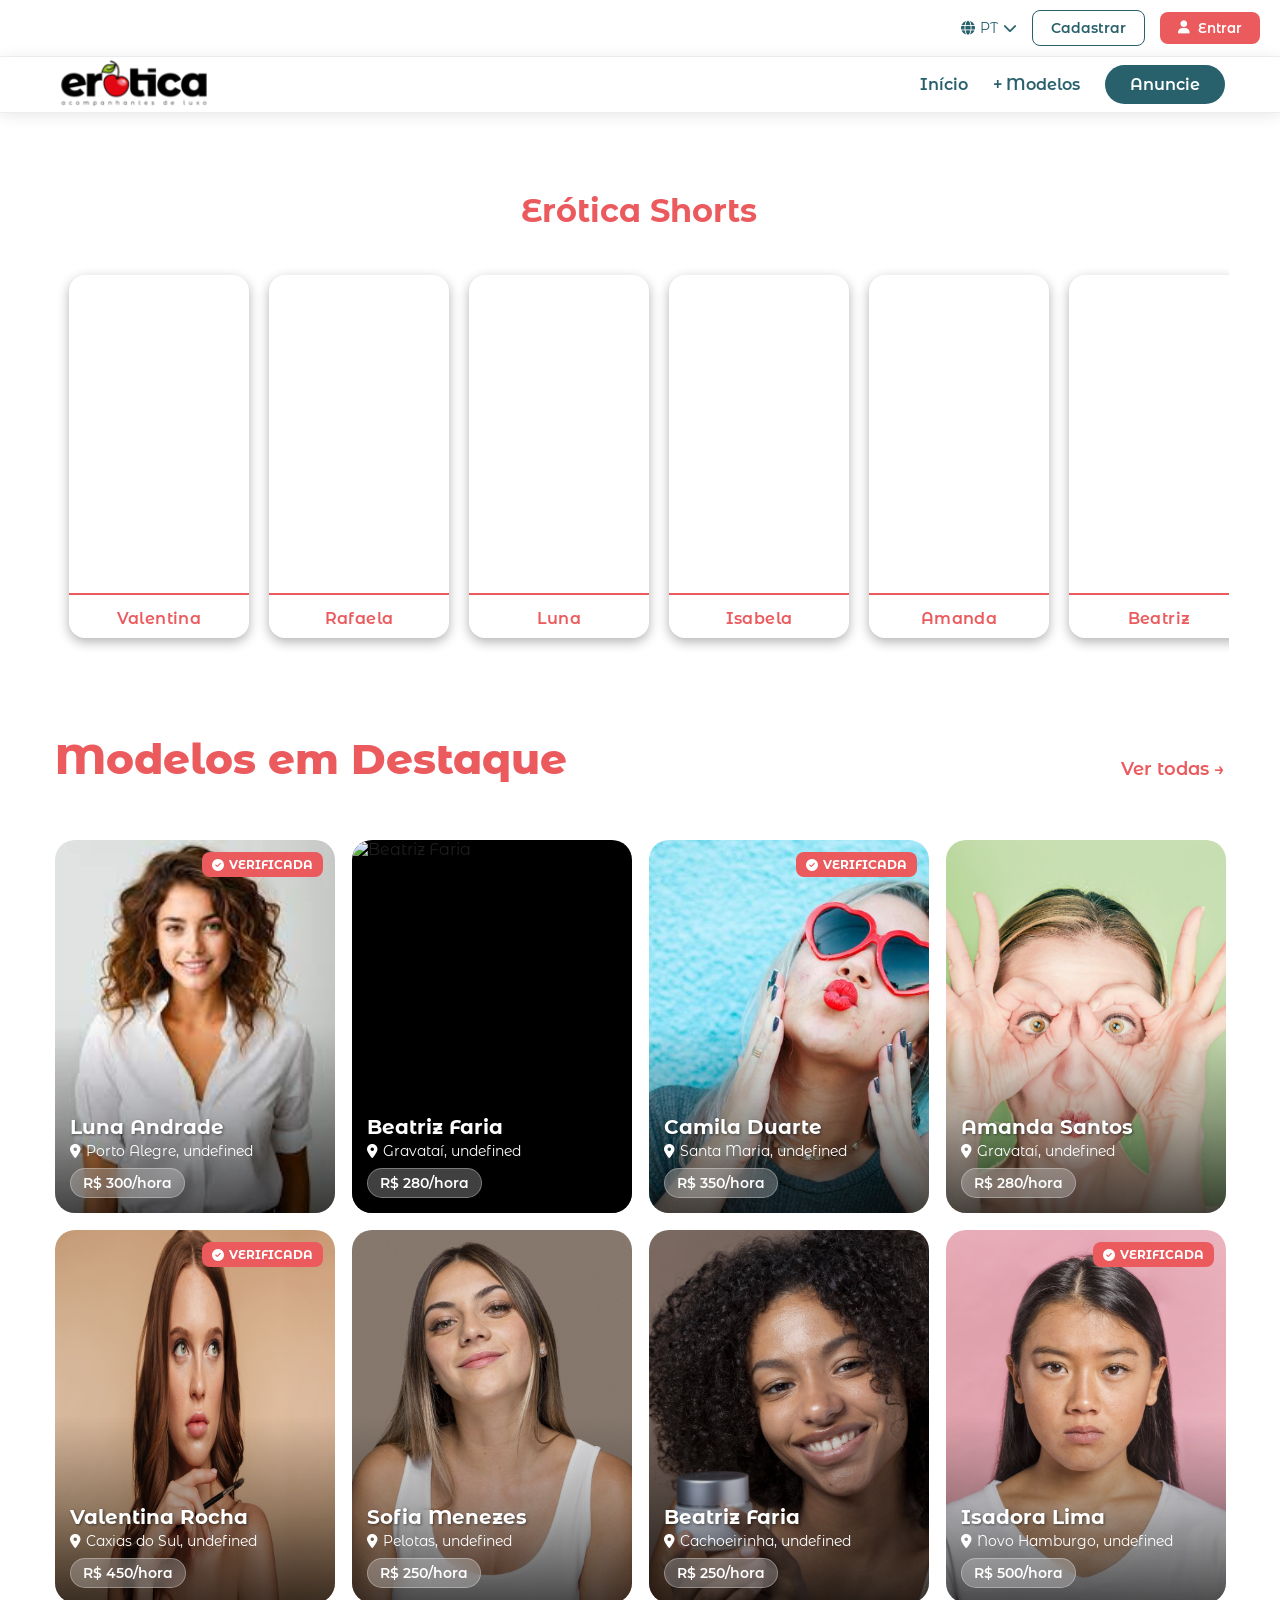
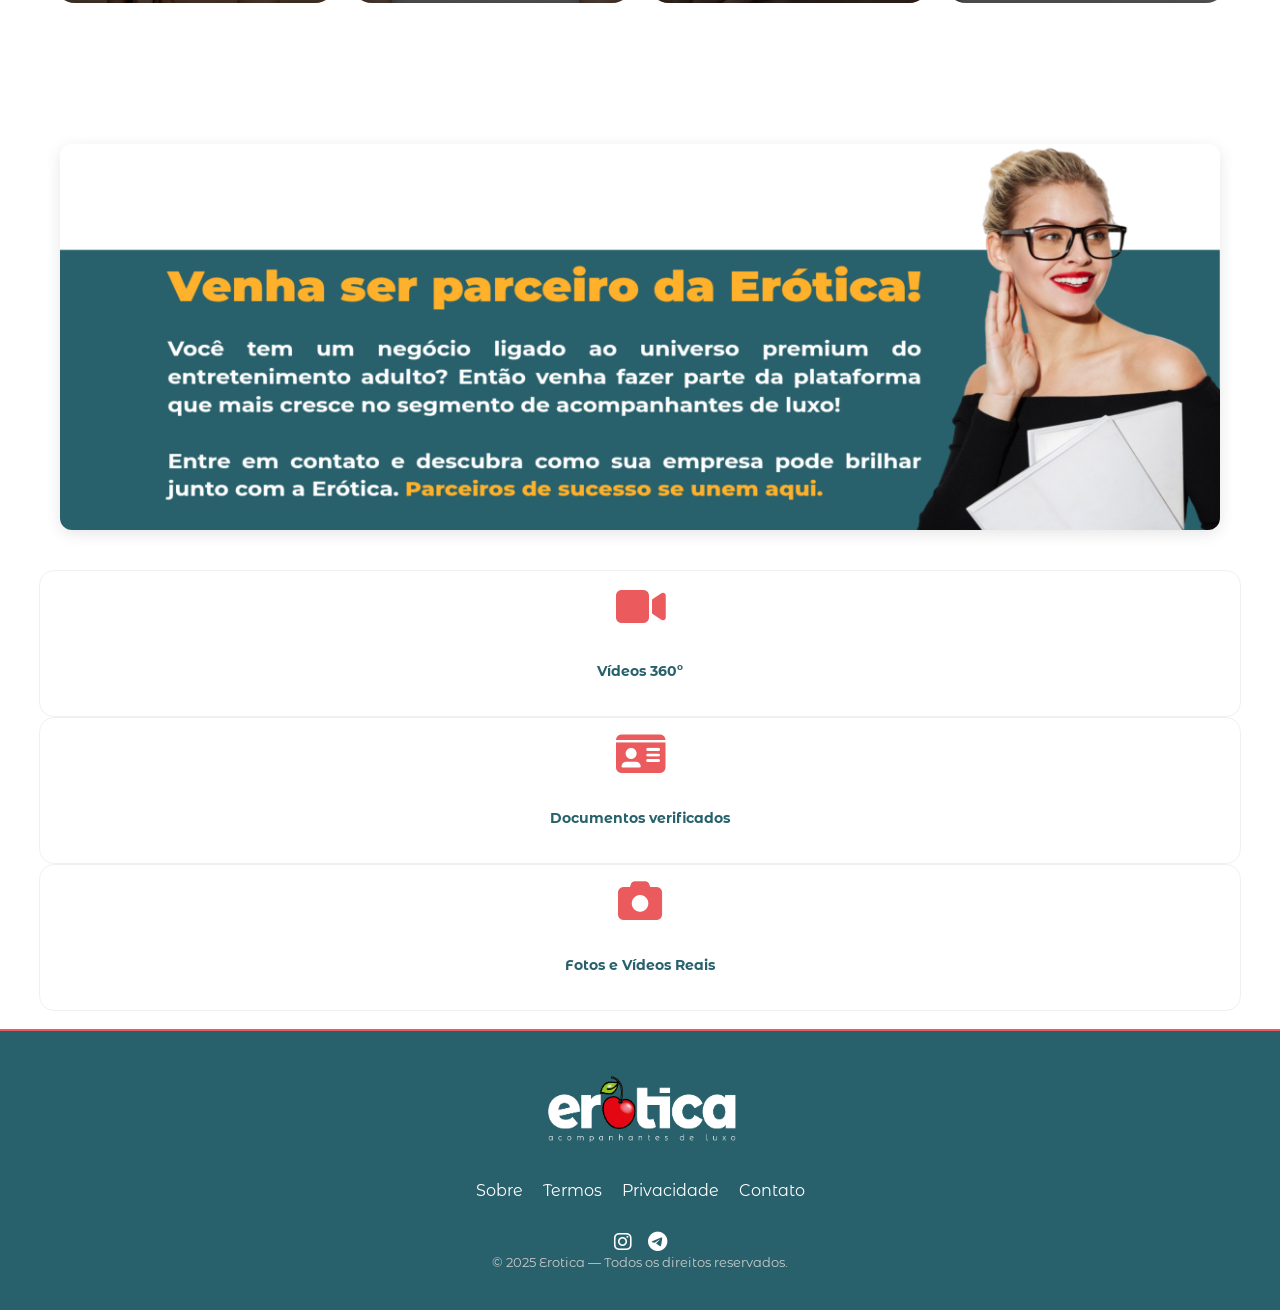
==== index.html @ aff74fbf "Minhas alterações iniciais" ====
<!DOCTYPE html>
<html lang="pt-BR">
<head>
  <meta charset="UTF-8">
  <meta name="viewport" content="width=device-width, initial-scale=1.0">
  <link rel="stylesheet" href="https://cdnjs.cloudflare.com/ajax/libs/font-awesome/6.5.0/css/all.min.css">
  <title>Erotica — Modelos do Rio Grande do Sul</title>
  <link rel="stylesheet" href="https://cdnjs.cloudflare.com/ajax/libs/font-awesome/6.5.0/css/all.min.css">
  <!-- CSS principal -->
  <link rel="stylesheet" href="styles.css">
<link rel="preconnect" href="https://fonts.googleapis.com">
<link rel="preconnect" href="https://fonts.gstatic.com" crossorigin>
<link href="https://fonts.googleapis.com/css2?family=Montserrat+Alternates:wght@400;700&display=swap" rel="stylesheet">
  <!-- Leaflet CSS para mapa interativo -->
  <link rel="stylesheet" href="https://unpkg.com/leaflet/dist/leaflet.css" />
</head>

<body>

    <div class="top-bar">
        <div class="container top-bar-content">
           <div class="user-actions">
                <button class="lang-btn">
                    <i class="fa-solid fa-globe"></i> <span>PT</span> <i class="fa-solid fa-chevron-down"></i>
                </button>
                <a href="#" class="btn-register-new">Cadastrar</a>
                <button class="btn-login-new">
                    <i class="fa-solid fa-user"></i> Entrar
                </button>
            </div>
        </div>
    </div>

    <header class="main-header">
        <div class="container nav-content">
            <img src="img/Logo-Erótica2.png" alt="Logo" class="site-logo">
            <nav class="nav-links">
                <a href="#" class="active">Início</a>
                <a href="#">+ Modelos</a>
                <a href="#" class="btn-anuncie">Anuncie</a>
            </nav>
        </div>
    </header>

    <main>
        <div class="filters" id="filtersRow"></div>
        <div class="grid" id="grid"></div>

        <section class="shorts-section">
            <h2>Erótica Shorts</h2>
            <div class="shorts-carousel-container">
                <div class="shorts-carousel">
                    <div class="short-card">
                        <video 
  src="videos/short01.mp4" 
  poster="img/thumb-video01.jpg" 
  preload="metadata" 
  muted 
  loop 
  playsinline>
</video>  <h3>Valentina</h3>
                    </div>
                    <div class="short-card">
                        <video src="videos/modelo2.mp4" controls muted loop></video>
                        <h3>Rafaela</h3>
                    </div>
                    </div>
                <button class="carousel-btn next"><i class="fa-solid fa-chevron-right"></i></button>
            </div>
        </section>

 <div class="section-header-modern">
    <h2 class="featured-title">Modelos em Destaque</h2>
    <a href="#" class="view-all-link">Ver todas →</a>
</div>

<div id="models-grid" class="models-grid">
    </div>

        <section class="models-section">
            <div id="models-grid" class="models-grid"></div>
        </section>
 <section class="banner-parceiros">
            <img src="img/anuncio03.png" class="banner-img">
        </section>
        
        <section class="icons-section">
            <div class="icon-card">
                <i class="fa-solid fa-video"></i>
                <h3>Vídeos 360º</h3>
                <p>Visualize os perfis com vídeos imersivos de 360º que destacam cada detalhe com transparência.</p>
            </div>
            <div class="icon-card">
                <i class="fa-solid fa-id-card"></i>
                <h3>Documentos verificados</h3>
                <p>Todas as modelos passam por verificação de identidade e documentação, garantindo autenticidade.</p>
            </div>
            <div class="icon-card">
                <i class="fa-solid fa-camera"></i>
                <h3>Fotos e Vídeos Reais</h3>
                <p>Conteúdos revisados e aprovados para oferecer segurança e confiança aos clientes de alto nível.</p>
            </div>
        </section>

     
    </main>
       
        <section class="about">  
            <h2 class="section-title">Sobre o Erótica</h2>
            <h3 class="section-subtitle">Compromisso com qualidade</h3>
            <p class="about-text">  O <strong>Erótica</strong> é uma plataforma exclusiva criada para oferecer um ambiente seguro, moderno e discreto, onde modelos independentes podem divulgar seus perfis e serviços de forma profissional. Nosso objetivo é conectar clientes exigentes a modelos de alto nível, prezando sempre pela elegância, privacidade e respeito mútuo.
               Reforçamos que o <strong>Erótica</strong> atua apenas como um espaço de divulgação e não mantém qualquer vínculo empregatício, comercial ou contratual com as modelos anunciantes. Cada perfil é de responsabilidade exclusiva de sua titular, cabendo ao cliente e à modelo estabelecerem diretamente qualquer contato ou acordo.
               Nosso público é formado por pessoas de bom gosto, que valorizam discrição, qualidade e excelência no atendimento. O <strong>Erótica</strong> reafirma seu compromisso com a transparência, a legalidade e o alto padrão que definem nossa marca.

</p>
            <div class="quality-seal">
                <span>⭐ Site de alto padrão</span>
            </div>
        </section>

    <footer class="site-footer">
        <div class="footer-container">
            <div class="footer-logo">
                <img src="img/logobranco.png" alt="Erotica Logo">
            </div>
            <ul class="footer-links">
                <li><a href="javascript:void(0)" id="btn-sobre">Sobre</a></li>
                <li><a href="#">Termos</a></li>
                <li><a href="#">Privacidade</a></li>
                <li><a href="#">Contato</a></li>
            </ul>
            <div class="footer-socials">
                <a href="#"><i class="fab fa-instagram"></i></a>
                <a href="#"><i class="fab fa-telegram"></i></a>
            </div>
        </div>
        <p class="footer-copy">© 2025 Erotica — Todos os direitos reservados.</p>
    </footer>

    <div class="modal-backdrop" id="modal">
        <div class="modal">
            <button class="close" id="closeModal">✕</button>
            <div class="modal-left">
                <div id="modalImg" class="large-img"></div>
            </div>
            <div class="modal-right">
                <h2 id="modalName"></h2>
                <div class="info" id="modalDetails"></div>
                <p id="modalBio"></p>
                <div class="modal-buttons">
                    <button class="btn">Portfólio</button>
                    <button class="pill">Contato</button>
                </div>
            </div>
        </div>
    </div>

    <script src="https://unpkg.com/leaflet/dist/leaflet.js"></script>
    <script src="script.js"></script>
</body>
</html>
---- styles.css ----
@import url('https://fonts.googleapis.com/css2?family=Alan+Sans:wght@300..900&family=Montserrat:ital,wght@0,100..900;1,100..900&display=swap');

/* ================= Variáveis Globais ================= */
:root {
  --bg: #ffffff;
  --primary: #eb5a5d;
  --text-dark: #1e1e1e;
  --muted: #666;
  --card-bg: #fff0f0;
  --border: #f3d2d2;
}
/* ================= Reset & Tipografia ================= */
* { box-sizing: border-box;  margin: 0;  padding: 0; }

  body { 
    font-family: 'Montserrat Alternates', sans-serif; 
    background: var(--bg); 
    color: var(--text-dark); 
    margin: 0;
    padding: 0;
    
   
}
html, body {
  width: 100%;
    max-width: 100vw;
    /* Remova overflow-x: hidden daqui se o sticky não funcionar */
    /* Use 'visible' para garantir que o ancestral não trave o sticky */
    overflow-x: clip; 
    overflow-y: visible; 
    height: auto;
    /* position: relative;  <-- REMOVA ESTA LINHA */
}

/* -----------------Layout Principal--------------------- */
main {
  /* Removemos o fundo, bordas e sombras */
    background: transparent;
    margin: 0 auto; /* Removi os 20px laterais fixos */
    width: 100%;
    max-width: 1250px;
    padding: 0 15px; /* Reduzi o padding para não "esmagar" no mobile */
    overflow: visible !important;
}
  
.section-title { 
    font-size: 40px;
    font-weight: 700;
    color: var(--primary);
    margin-bottom: 25px;
    letter-spacing: 1px;
}

/* ================= NOVO CABEÇALHO (LAYOUT EROTICA) ================= */

:root {
    --primary-red: #EB5A5D;    /* Vermelho do código React */
    --brand-blue: #28616C;     /* Azul petróleo do código React */
    --font-padrao: "Montserrat Alternates", sans-serif;
}

/* 1. Barra Superior (Apenas Login/Cadastro agora) */
.top-bar {
    width: 100%;
    background: #fff;
    border-bottom: 1px solid #f3f4f6;
    padding: 10px 0;
}

.top-bar .container {
    max-width: 1280px;
    margin: 0 auto;
    padding: 0 20px;
    display: flex;
    /* Mudamos para flex-end para os botões de login ficarem na direita */
    justify-content: flex-end; 
    align-items: center;
}

/* Lado Direito (Idioma e Auth) */
.user-actions { display: flex; align-items: center; gap: 15px; }

.lang-btn {
    background: none;
    border: none;
    color: var(--brand-blue);
    font-family: var(--font-padrao);
    display: flex;
    align-items: center;
    gap: 6px;
    cursor: pointer;
}

.btn-register-new {
    padding: 8px 18px;
    border: 1px solid var(--brand-blue);
    border-radius: 8px;
    color: var(--brand-blue);
    text-decoration: none;
    font-family: var(--font-padrao);
    font-weight: 600;
    font-size: 14px;
    transition: 0.3s;
}
.btn-register-new:hover {
    background-color: #28616C;
    color: #ffffff !important; /* Texto branco para leitura no fundo azul */
    border-color: #28616C;
}

.btn-login-new {
    background: var(--primary-red);
    color: #fff;
    border: none;
    padding: 8px 18px;
    border-radius: 8px;
    font-family: var(--font-padrao);
    font-weight: 600;
    display: flex;
    align-items: center;
    gap: 8px;
    cursor: pointer;
}

/* 2. Barra Principal (Logo e Links) */
.main-header {
    background: #ffffff !important;
    width: 100% !important;
    
    /* O segredo para fixar */
    position: sticky !important;
    position: -webkit-sticky !important; /* Suporte para Safari */
    top: 0 !important;
    
    /* Garante que fique acima de TUDO (inclusive dos cards que sobem) */
    z-index: 99999 !important; 
    
    /* Estética */
    box-shadow: 0 2px 15px rgba(0,0,0,0.1) !important;
    border-bottom: 1px solid #eee;
    
    /* Previne trepidação na rolagem */
    backface-visibility: hidden;
}
.nav-content {
    width: 100%;
    max-width: 1200px;
    margin: 0 auto !important;
    display: flex;
    justify-content: space-between;
    align-items: center;
    padding: 0 15px;
}

.site-logo { 
    height: 55px; /* Altura ideal para logo .jpg */
    width: auto;
}

/* 1. Base dos Links (Início e +Modelos) */
.nav-links { 
    display: flex; 
    gap: 25px; 
    align-items: center; 
}

/* 1. Todos os links (Início e +Modelos) começam IGUAIS */
.nav-links a { 
    text-decoration: none !important; 
    color: #28616C !important; /* Azul Petróleo para todos */
    font-weight: 600;
    transition: 0.3s;
}

/* 2. Remove qualquer cor vermelha que a classe .active esteja forçando */
.nav-links a.active {
    color: #28616C !important; /* Força o Início a ser azul também */
    text-decoration: none !important;
}

/* 3. Efeito HOVER (O momento em que o mouse passa) */
/* Aqui sim, todos mudam para Vermelho e ganham Sublinhado */
.nav-links a:hover,
.nav-links a.active:hover { 
    color: #EB5A5D !important; /* Muda para Vermelho */
    text-decoration: underline !important; /* Ganha o Sublinhado */
}

/* 4. Botão Anuncie (Mantendo as cores que você definiu) */
.nav-links a.btn-anuncie {
    background-color: #28616C !important;
    color: #ffffff !important;
    padding: 10px 25px;
    border-radius: 50px;
    text-decoration: none !important;
    display: inline-block;
}

.nav-links a.btn-anuncie:hover {
    background-color: #EB5A5D !important;
    color: #ffffff !important;
    text-decoration: none !important; /* Botão nunca sublinha */
}
.btn-anuncie {
 background-color: #28616C !important; /* Cor de fundo original */
    color: #fff !important;              /* Texto branco */
    padding: 10px 20px;
    border-radius: 50px;
    text-decoration: none !important;    /* Nunca sublinha */
    transition: 0.3s;
    display: inline-block;
}
.btn-anuncie:hover {
    background-color: #d4494c !important; /* Um vermelho levemente mais escuro */
    color: #fff !important;
    text-decoration: none !important;
}
/* 3. Hero Section (Busca Centralizada) */
.hero-section {
    padding: 100px 20px;
    background: linear-gradient(135deg, #fff 0%, #f9f9f9 100%);
    text-align: center;
    width: 100%;
    max-width: 1280px;
    margin-left: auto !important;
    margin-right: auto !important;
    display: block;

}

.hero-section h1 {
    font-family: var(--font-padrao);
    font-size: 48px;
    color: var(--brand-blue);
    margin-bottom: 15px;
}

.search-box {
    max-width: 650px;
    margin: 40px auto 0;
    background: #fff;
    padding: 10px;
    border-radius: 50px;
    display: flex;
    box-shadow: 0 15px 35px rgba(0,0,0,0.06);
}

.search-box input {
    flex: 1;
    border: none;
    padding: 0 20px;
    font-family: var(--font-padrao);
    font-size: 16px;
    outline: none;
}

.btn-search {
    background: var(--primary-red);
    color: #fff;
    border: none;
    padding: 15px 35px;
    border-radius: 40px;
    font-family: var(--font-padrao);
    font-weight: 700;
    cursor: pointer;
}
/* ================= FIM CABEÇALHO (LAYOUT EROTICA) ================= */

/* ================= Main e Grid ================= */
main { padding: 18px 24px; }

@keyframes fadeIn { from { opacity:0; transform: translateY(10px);} to {opacity:1; transform: translateY(0);} }

/* ================= NOVO LAYOUT PROFILE CARD ================= */
/* ================= CABEÇALHO DA SEÇÃO ================= */
.section-header-modern {
    display: flex;
    justify-content: space-between;
    align-items: flex-end; /* Alinha o "Ver todos" pela linha de baixo do texto */
    max-width: 1200px; /* Largura igual ao do grid para alinhar colunas */
    margin: 60px auto 20px;
    padding: 0 15px;
}

.featured-title {
    color: #eb5a5d!important;
    font-size: 42px !important; /* Aumentei para 42px para ficar realmente imponente */
    font-weight: 800 !important;
    font-family: 'Montserrat Alternates', sans-serif;
    margin: 0;
    line-height: 1;
}

.view-all-link {
    color: #EB5A5D;
    text-decoration: none;
    font-weight: 600;
    font-size: 18px;
    transition: 0.3s;
}

.view-all-link:hover {
    text-decoration: underline;
}

/* Container da Imagem (Proporção 3:4) */
.image-container {
width: 100%;
    height: 100%;
    object-fit: cover;
    transition: transform 0.8s cubic-bezier(0.25, 1, 0.5, 1) !important;
}
.image-container img {
    width: 100%;
    height: 100%;
    object-fit: cover;
    transition: transform 0.7s ease;
}

.card-new:hover .image-container img {
    transform: scale(1.05);
}

/* Gradiente sobre a foto */
.image-overlay {
    position: absolute;
    inset: 0;
    background: linear-gradient(to top, rgba(0,0,0,0.6), transparent, transparent);
}

/* Badges (Verificada e VIP) */
.badge-container {
    position: absolute;
    top: 16px;
    left: 16px;
    display: flex;
    gap: 8px;
}

.badge-verified {
    background: #EB5A5D;
    color: white;
    padding: 4px 12px;
    font-size: 10px;
    font-weight: bold;
    font-family: "Montserrat Alternates", sans-serif;
    letter-spacing: 0.1em;
    display: flex;
    align-items: center;
    gap: 4px;
}

.badge-vip {
    background: #28616C;
    color: white;
    padding: 4px 12px;
    font-size: 10px;
    font-weight: bold;
}

/* Botão de Coração */
.heart-btn {
    position: absolute;
    top: 16px;
    right: 16px;
    width: 40px;
    height: 40px;
    background: rgba(255,255,255,0.9);
    backdrop-filter: blur(4px);
    border: none;
    display: flex;
    align-items: center;
    justify-content: center;
    cursor: pointer;
    transition: background 0.3s;
    color: #666;
}

.heart-btn:hover {
    background: rgba(235, 90, 93, 0.2);
    color: #EB5A5D;
}

/* Status Disponível */
.status-available {
    position: absolute;
    bottom: 16px;
    left: 16px;
    display: flex;
    align-items: center;
    gap: 8px;
    color: rgba(255,255,255,0.8);
    font-size: 10px;
    font-family: "Montserrat Alternates", sans-serif;
    letter-spacing: 0.1em;
}

.dot-pulse {
    width: 8px;
    height: 8px;
    background: #4ade80;
    border-radius: 50%;
    animation: pulse 2s infinite;
}

@keyframes pulse {
    0% { transform: scale(0.95); box-shadow: 0 0 0 0 rgba(74, 222, 128, 0.7); }
    70% { transform: scale(1); box-shadow: 0 0 0 10px rgba(74, 222, 128, 0); }
    100% { transform: scale(0.95); box-shadow: 0 0 0 0 rgba(74, 222, 128, 0); }
}

/* Info Section */
.info-section {
    padding: 24px;
    display: flex;
    flex-direction: column;
    height: 180px; /* Altura fixa para a parte branca */
    justify-content: space-between; /* Empurra o preço para o rodapé do card */
}

.info-header {
 display: flex;
    justify-content: space-between;
    align-items: flex-start;
    height: 60px; /* Altura fixa para o bloco do nome */
    overflow: hidden;
}

.info-header h3 {
    font-family: "Montserrat Alternates", sans-serif; 
    font-size: 1.3rem; /* Diminuí um pouco para nomes longos não quebrarem  tudo */
    color: #28616C;
    line-height: 1.2;
    margin: 0;
    display: -webkit-box;
    -webkit-line-clamp: 2; /* Limita o nome a 2 linhas */
    -webkit-box-orient: vertical;
    overflow: hidden;
}

.card-new:hover .info-header h3 {
    color: #28616C;
}

.location {
    display: flex;
    align-items: center;
    gap: 4px;
    color: #EB5A5D;
    font-size: 14px;
    margin-top: 4px;
}

/* Tags de Serviços */
.services-preview {
    display: flex;
    flex-wrap: wrap;
    gap: 6px;
    height: 35px; /* Altura suficiente para uma linha de tags */
    overflow: hidden;
    margin-bottom: 8px;
}

.service-tag {
    font-size: 11px;
    color: #EB5A5D;
    border: 1px solid #e5e7eb;
    padding: 4px 8px;
}

/* Preço */
.price-tag {
    padding-top: 12px;
    border-top: 1px solid #e5e7eb;
    display: flex;
    align-items: baseline;
    gap: 4px;
}

.price-value {
    color: #28616C;
    font-size: 1.25rem;
    font-weight: bold;
    font-family: "Montserrat Alternates", sans-serif;
}

.price-unit {
    color: #28616C;
    font-size: 0.875rem;
    font-family: "Montserrat Alternates", sans-serif;
}

/* ================= GRID DE MODELOS (8 CARDS FIXOS) ================= */
/* ================= GRID DE MODELOS  ================= */
.models-grid {
    display: grid !important;
    grid-template-columns: repeat(4, 280px) !important;
    justify-content: center !important; 
    gap: 17px !important; 
    max-width: 100% !important;
    margin: 40px auto !important;
    padding: 20px !important;
    overflow: visible !important; /* Essencial para o card subir sem cortar */
}

/* ================= O CARD COM DESLIZE PREMIUM ================= */
.model-card-modern {
    position: relative;
    width: 100%;
    aspect-ratio: 3 / 4;
    border-radius: 18px;
    overflow: hidden;
    background: #000;
    cursor: pointer;

    /* AQUI ESTÁ O SEGREDO DO DESLIZE */
    transition: transform 0.5s cubic-bezier(0.34, 1.56, 0.64, 1), 
                box-shadow 0.5s ease !important;
    will-change: transform;
    z-index: 1;
}

.model-card-modern:hover {
    /* Sobe suavemente e aumenta 2% */
    transform: translateY(-12px) scale(1.02) !important; 
    box-shadow: 0 08px 25px rgba(255, 0, 60, 0.3);
    z-index: 10;
}

/* Zoom suave na imagem interna ao dar hover no card */
.model-card-modern img {
    width: 100%;
    height: 100%;
    object-fit: cover;
    transition: transform 0.8s cubic-bezier(0.25, 1, 0.5, 1) !important;
}

.model-card-modern:hover img {
    transform: scale(1.1);
}

.card-image-wrapper {
    position: relative;
    aspect-ratio: 3/4;
    overflow: hidden;
}

.card-img {
    width: 100%;
    height: 100%;
    object-fit: cover;
    transition: transform 0.7s ease;
}

.model-card-modern:hover .card-img {
    transform: scale(1.1); /* Zoom suave na imagem */
}

/* Gradiente na base da foto */
.card-gradient {
    position: absolute;
    inset: 0;
    background: linear-gradient(to top, rgba(0,0,0,0.8) 0%, transparent 50%);
}

/* Selo Superior */
.badge-verified-modern {
    position: absolute;
    top: 12px;
    right: 12px;
    background: #EB5A5D;
    color: white;
    padding: 5px 10px;
    border-radius: 8px;
    font-size: 12px;
    font-weight: bold;
    display: flex;
    align-items: center;
    gap: 5px;
}

/* Informações sobrepostas */
.card-info-overlay {
    position: absolute;
    inset: 0;
    /* O gradiente agora começa transparente e só escurece nos últimos 30% da foto */
    background: linear-gradient(to top, 
        rgba(0,0,0,0.7) 0%, 
        rgba(0,0,0,0.3) 25%, 
        transparent 50%) !important;
    display: flex;
    flex-direction: column;
    justify-content: flex-end;
    padding: 15px;
    color: white
}

.model-name-modern {
    font-size: 20px;
    font-weight: 700;
    margin: 0;
    text-shadow: 1px 1px 3px rgba(0,0,0,0.5); /* Sombra no texto para ler bem mesmo em fotos claras */
}

.model-location-modern {
    font-size: 14px;
    margin: 3px 0 8px;
    display: flex;
    align-items: center;
    gap: 5px;
}

.model-price-modern {
    background: rgba(255, 255, 255, 0.25);
    backdrop-filter: blur(10px);
    -webkit-backdrop-filter: blur(10px);
    padding: 5px 12px;
    border-radius: 50px;
    font-size: 14px;
    font-weight: 600;
    width: fit-content;
    border: 1px solid rgba(255,255,255,0.3);
}
.model-card-modern img {
    width: 100%;
    height: 100%;
    object-fit: cover;
}
/*============== FIM DO GRID DE MODELOS ============= */

/* ======== Sessão de ícones ======== */
.icons-wrapper {
display: grid !important;
    grid-template-columns: repeat(4, 1fr) !important;
    gap: 20px;
    max-width: 700px; /* Reduzi de 1200px para 900px para os cards ficarem menores */
    margin: 40px auto !important; /* Centraliza o bloco na página */
    padding: 20px;
    align-items: start;
}

.icon-card {
background: #ffffff;
    border: 1px solid #f0f0f0;
    border-radius: 15px;
    padding: 15px; /* Padding interno menor */
    cursor: pointer;
    text-align: center;
    display: flex;
    flex-direction: column;
    align-items: center;
    transition: all 0.4s cubic-bezier(0.25, 1, 0.5, 1);
    width: 100%;
    min-height: 110px; /* Reduzi um pouco a altura mínima */
}

.icon-card:hover {
  transform: translateY(-6px);
  box-shadow: 0 8px 25px rgba(255, 0, 60, 0.3);
  border-color: var(--primary-red);
}

.icon-card i {
  font-size: 40px;
  color: var(--primary);
  margin-bottom: 15px;
  transition: color 0.3s ease;
  transform: scale(1.1);    
}

.icon-card:hover i {
  color: #eb5a5d;
}

.icon-card h3 {
    font-size: 16px;
    color: #28616C;
    margin: 10px 0;
    min-height: 40px; /* Garante que títulos de 1 ou 2 linhas não movam o card */
    display: flex;
    align-items: center;
}

.icon-card p {
    max-height: 0;
    opacity: 0;
    overflow: hidden;
    margin: 0;
    font-size: 14px;
    color: #666;
    line-height: 1.4;
    /* Transição suave de verdade */
    transition: max-height 0.5s ease, opacity 0.4s ease, margin 0.4s ease;
}

.icon-card.active {
    border-color: #EB5A5D;
    background: #fffafa;
    transform: translateY(-5px);
}

.icon-card.active p {
    max-height: 200px; /* Espaço suficiente para o texto */
    opacity: 1;
    margin-top: 15px;
}
/* ======== Fim sessão de Icones ======== */

/* ================= SEÇÃO DE PROPAGANDA SIMPLES ================= */

.banner-parceiros {
    width: 100%;
    max-width: 1200px; /* Alinhado com o seu 'main' */
    margin: 40px auto;
    display: flex;
    justify-content: center;
    padding: 0 20px;
}

.banner-parceiros img {
    max-width: 100%;
    height: auto;
    display: block;
    margin: 0 auto;
    border-radius: 12px; /* Mantendo o estilo dos cards */
    box-shadow: 0 4px 15px rgba(0,0,0,0.1);
    object-fit: cover;
}
/* ================= FIM SEÇÃO DE PROPAGANDA SIMPLES ================= */


/* ======== Shorts EROTICA =======*/
.shorts-section {
    margin: 40px auto !important; /* Removemos o -140px e colocamos margem positiva */
    text-align: center;
    max-width: 1200px;
    padding: 20px !important;
    color: var(--text-dark);
    display: block;
    clear: both; /* Garante que nada das seções acima "atropele" os shorts */
}

.shorts-section h2 { 
    font-size: 2rem;
    margin-top: 0 !important;
    margin-bottom: 25px;
    color: #eb5a5d;
    font-family: "Montserrat Alternates", sans-serif;
    font-weight: 700;
}

/* Contêiner principal com botões */
.shorts-carousel-container {
  position: relative;
  display: flex;
  align-items: center;
  justify-content: center;
}

/* Área rolável dos vídeos */
.shorts-carousel {
  display: flex;
  overflow-x: auto;
  scroll-behavior: smooth;
  gap: 20px;
  padding: 20px;
  scrollbar-width: thin;
}

.shorts-carousel::-webkit-scrollbar {
  display: none;
}

.shorts-carousel::-webkit-scrollbar-thumb {
  background: var(--primary);
  border-radius: 8px;
}

/* Cada card de short */
.short-card {
  flex: 0 0 180px;
  background: none;
  border-radius: 16px;
  overflow: hidden;
  box-shadow: 0 4px 12px rgba(0,0,0,0.3);
  transition: transform 0.3s ease, box-shadow 0.3s ease;
}

.short-card:hover {
  transform: scale(1.05);
  box-shadow: 0 6px 18px rgba(255, 0, 60, 0.3);
}

.short-card video {
  width: 100%;
  height: 320px;
  object-fit: cover;
  border-bottom: 2px solid var(--primary);
}

.short-card h3 {
  margin: 10px 0;
  font-size: 1rem;
  color: #eb5a5d;
  font-family: "Montserrat Alternates", sans-serif;
  font-weight: 600;
  letter-spacing: 0.4px;
}
/* ======== Botões de navegação ======== */
.shorts-carousel-container .carousel-btn {
  display: none; /* Inicialmente oculto */
  position: absolute;
  top: 50%;
  transform: translateY(-50%);
  background: rgba(179, 0, 0, 0.6);
  color: #fff;
  border: none;
  font-size: 1.5rem;
  width: 40px;
  height: 40px;
  border-radius: 50%;
  cursor: pointer;
  z-index: 5;
  transition: background 0.3s ease, transform 0.3s ease;
}

.carousel-btn:hover {
  background: rgba(255, 0, 60, 0.9);
  transform: scale(1.1);
}

.carousel-btn.prev {
  left: -15px;
}

.carousel-btn.next {
  right: -15px;
}
/*===== Fim Carrossel de Shorts =====*/

/* ======== Seção "Sobre o Erotica" ======== */
.about {
    display: none; 
    width: 100%;
    max-width: 1000px;      /* Limita a largura para não esticar demais no PC */
    margin: 40px auto !important; /* Margem automática nas laterais centraliza o bloco */
    padding: 40px 20px;
    background: #fff;
    border-radius: 15px;
    box-sizing: border-box;
}

.about .section-title {
  font-size: 26px;
  font-weight: 700;
  color: var(--primary);
  font-family: "Montserrat Alternates", sans-serif;
  text-align: center;
  margin-bottom: 25px;
  text-transform: uppercase;
  letter-spacing: 1px;
}

/* Quando a classe "active" for adicionada via JS, o texto aparece */
.about.active {
display: block !important; 
    visibility: visible;
    opacity: 1;

    /* 1. Define o tamanho do bloco no PC */
    width: 90%; 
    max-width: 1000px; 

    /* 2. O comando que empurra para o centro */
    margin-left: auto !important;
    margin-right: auto !important;
    
    /* 3. Espaçamento vertical para não colar no rodapé */
    margin-top: 50px !important;
    margin-bottom: 50px !important;

    padding: 40px;
    background: #fff;
    border-radius: 20px;
    box-shadow: 0 10px 30px rgba(0,0,0,0.05);
    
    text-align: center; /* Centraliza títulos e o selo */
}

.about .section-subtitle {
  font-size: 16px;
  font-weight: 700;
  color: var(--primary);
  font-family: "Montserrat Alternates", sans-serif;
  text-align:center;
  margin-bottom: 8px;
  text-transform: uppercase;
  letter-spacing: 1px;
}

.about-text {
    max-width: 800px; /* Largura de leitura confortável */
    margin-left: auto !important;
    margin-right: auto !important;
    text-align: justify; /* Bordas do texto alinhadas */
    line-height: 1.8;
}

.about-text strong {
  color: var(--primary);
}

@keyframes fadeIn {
    from { opacity: 0; transform: translateY(10px); }
    to { opacity: 1; transform: translateY(0); }
}

/* ======== Selo de alto padrão ======== */
.quality-seal {
  display: inline-flex;
  align-items: center;
  justify-content: center;
  margin-top: 25px;
  padding: 10px 22px;
  background: linear-gradient(90deg, var(--primary), #ff5a5a);
  color: #fff;
  border-radius: 50px;
  font-size: 15px;
  font-weight: 600;
  letter-spacing: 0.5px;
  box-shadow: 0 4px 12px rgba(179, 15, 33, 0.3);
  transition: transform 0.3s ease;
}


/* ================= Modal ================= */
.modal-backdrop {
  position: fixed; inset:0; display:flex; align-items:center; justify-content:center;
  background: rgba(200,16,46,0.85); display:none; padding:18px; z-index:1000; overflow-y:auto;
}
.modal {
  background:white; color:var(--text-dark); max-width:920px; width:100%; border-radius:12px;
  padding:18px; display:grid; grid-template-columns:360px 1fr; gap:18px; position:relative;
  box-shadow: 0 10px 25px rgba(0,0,0,0.2);
}
.close { position:absolute; right:18px; top:18px; background:transparent; border:0; color:var(--primary); font-size:22px; cursor:pointer; transition: transform 0.3s ease; }
.close:hover { transform: rotate(90deg); }
.modal-left { width:100%; }
.large-img { width:100%; height:420px; background-size:cover; background-position:center; border-radius:10px; transition: transform 0.4s ease, filter 0.4s ease; }
.large-img:hover { filter: brightness(1.05); transform: scale(1.02); }
.modal-right { display:flex; flex-direction:column; gap:12px; }
.modal-right h2 { font-size:24px; color:var(--primary); }
.info { font-size:14px; color:var(--muted); }
.modal-right p { font-size:13px; line-height:1.4; color:var(--text-dark); }
.modal-buttons { display:flex; gap:10px; margin-top:auto; }

/* ================= RODAPÉ ================= */
.site-footer {
  width: 100%;
  display: flex;
  flex-direction: column;
  align-items: center;
  background: #28616c;
  border-top: 2px solid var(--primary);
  padding: 30px 20px;
  text-align: center;
  color: #fff;
}

.footer-container {
  width: 100%;
  max-width: 1280px;
  display: flex;
  flex-wrap: wrap;
  justify-content: center;
  align-items: center;
  max-width: 1100px;
  margin: 0 auto;
  gap: 30px;
}

.footer-logo {
  display: flex;
  align-items: center;
  gap: 8px;
  font-size: 30px;
  color: #fff;
  font-weight: 700;
}

.footer-logo img {
  width: 200px;
  height: 80px;
}

.footer-links {
  list-style: none;
  display: flex;
  gap: 20px;
  padding: 0;
  margin: 10px 0;
  justify-content: center;
}

.footer-links a { /* ======= Links do Rodapé =======  */
  color: #fff;
  font-family: "Montserrat Alternates", sans-serif;
  text-decoration: none;
  transition: 0.3s;
}

.footer-links a:hover {
  color: var(--primary);
}

.footer-socials a {
  font-size: 20px;
  margin: 0 6px;
  color: #fff;
  transition: 0.3s;
}

.footer-socials a:hover {
  color: var(--primary)

}

.footer-copy {
  font-size: 13px;
  color: #ccc;
  font-family: "Montserrat Alternates", sans-serif;
}
/*=====================FIM RODAPÉ=========================== */


/* ================= NOVO BLOCO DE RESPONSIVIDADE UNIFICADO ================= */

@media (max-width: 1100px) {
    .models-grid {
        grid-template-columns: repeat(2, 280px) !important;
    }
}


/* 1. AJUSTES GERAIS PARA TABLETS (Abaixo de 900px) */
@media (max-width: 900px) {
  /* Cabeçalho: Empilha a Top Bar (Filtros em cima, Login embaixo) */
  .top-bar .container {
    flex-direction: column;
    gap: 12px;
    padding: 10px;
  }
 
  .user-actions {
    width: 100%;
    justify-content: center;
    gap: 10px;
  }

  /* Ajuste do Logo e Menu Principal */
  .nav-content {
    flex-direction: column;
    gap: 15px;
  }

  .nav-links {
    gap: 15px;
    justify-content: center;
    width: 100%;
  }

  /* Grid de Modelos: 3 Colunas */
.models-grid {
  /* No PC, 4 colunas de tamanho fixo para não sobrar buraco */
        grid-template-columns: repeat(4, 280px) !important; 
        justify-content: center !important;
        gap: 20px !important;
    }
}
.model-card-modern {
        max-width: 280px; /* Tamanho que você disse que está bom para PC */
        border-radius: 20px;
    }

/* 2. AJUSTES PARA CELULARES (Abaixo de 768px) */
@media (max-width: 768px) {
  /* Hero Section (Busca) */
  .hero-section h1 {
    font-size: 28px !important;
    line-height: 1.2;
  }

  .search-box {
    flex-direction: column;
    border-radius: 20px;
    background: transparent;
    box-shadow: none;
    gap: 10px;
  }

  .search-box input {
    background: #fff;
    padding: 15px;
    border-radius: 50px;
    width: 100%;
    box-shadow: 0 4px 10px rgba(0,0,0,0.05);
  }

  .btn-search {
    width: 100%;
  }
  
  .short-card {
    flex: 0 0 145px; /* Tamanho dos shorts no celular */
  }

  /* Grid de Modelos: 2 Colunas */
  .models-grid {
 /* Muda de 280px fixos para 2 colunas flexíveis que cabem na tela */
        grid-template-columns: repeat(2, 1fr) !important; 
        gap: 10px !important; /* Espaço menor para ganhar área útil */
        padding: 10px !important;
        max-width: 100% !important;
    }

    .model-card-modern {
        max-width: 100% !important; /* Remove o limite de 280px no mobile */
    }
    h2.featured-title {
        font-size: 28px !important;
        padding-left: 5px;
    }
}
.icons-wrapper {
        grid-template-columns: repeat(2, 1fr) !important; /* 2 colunas no celular */
        gap: 10px;
        padding: 10px;
    }

    .icon-card {
        padding: 15px;
        min-height: 140px; /* Altura mínima maior no mobile para os títulos */
    }
    
    .icon-card h3 {
        font-size: 14px;
    }

/* 3. AJUSTES PARA TELAS PEQUENAS E CENTRALIZAÇÃO (Abaixo de 600px) */
@media (max-width: 600px) {
  .site-logo {
    height: 40px; /* Logo menor para sobrar espaço */
  }

  /* CENTRALIZAÇÃO TOTAL DO CONTEÚDO */
  main {
    padding: 10px;
    width: 100%;
    box-sizing: border-box;
  }

  /* Títulos das seções centralizados */
  .section-title, .shorts-section h2, .section-header h2 {
    text-align: center;
    font-size: 20px !important;
  }

  /* Grid vira uma coluna para os cards ficarem grandes e centralizados */
.models-grid {
    display: flex;
    flex-direction: column;
    align-items: center;
    gap: 25px;
}
.model-name-modern {
        font-size: 0.95rem !important; /* Nome menor */
        margin-bottom: 2px !important;
    }
    .model-location-modern {
        font-size: 0.75rem !important; /* Localização menor */
    }
    .model-price-modern {
        font-size: 0.7rem !important; /* Preço menor */
        padding: 4px 8px !important;
    }
    .badge-verified-modern {
        font-size: 9px !important; /* Selo menor */
        padding: 3px 6px !important;
        top: 8px !important;
        right: 8px !important;
    }
    .card-info-overlay {
        padding: 12px !important; /* Menos espaço interno no texto */
    }
}
  /* O Card ocupa 90% da tela para não ficar "magrelo" */
  .card-new {
    width: 90% !important;
    max-width: 320px;
    height: 450px; /* Aumenta a altura para destaque no celular */
    margin: 0 auto;
  }

  /* Esconder elementos desnecessários no mobile para limpar o visual */
.lang-btn {
    display: flex;
    align-items: center;
    gap: 5px;
    background: none;
    border: none;
    color: #28616C;
    font-family: var(--font-padrao);
    cursor: pointer;
    font-size: 14px;
}

.lang-btn span {
    display: inline-block !important; /* Garante que o PT/EN apareça */
}

/* 4. AJUSTE PARA O BANNER DE PROPAGANDA */
@media (max-width: 480px) {
    .ad-banner-full {
        height: 100px;
        width: 100%;
    }
}

    /* Força o alinhamento institucional e títulos */
    .about, .shorts-section, .hero-section, .titulo-pagina-cheia {
        width: 100% !important;
        margin-left: 0 !important;
        margin-right: 0 !important;
        padding-left: 10px !important;
        padding-right: 10px !important;
        text-align: center !important;
    }

    /* Garante que o texto institucional não fique grudado na borda esquerda */
    .about-text {
        margin: 0 auto !important;
        text-align: center; 
    }

    /* Ajuste do Rodapé para não pender */
    .site-footer {
        padding: 40px 10px !important;
    }
    
    .footer-container {
        flex-direction: column;
        gap: 20px;
    }


/* ================= FIM DO BLOCO DE RESPONSIVIDADE ================= */
.clearfix::after {
    content: "";
    display: table;
    clear: both;
}
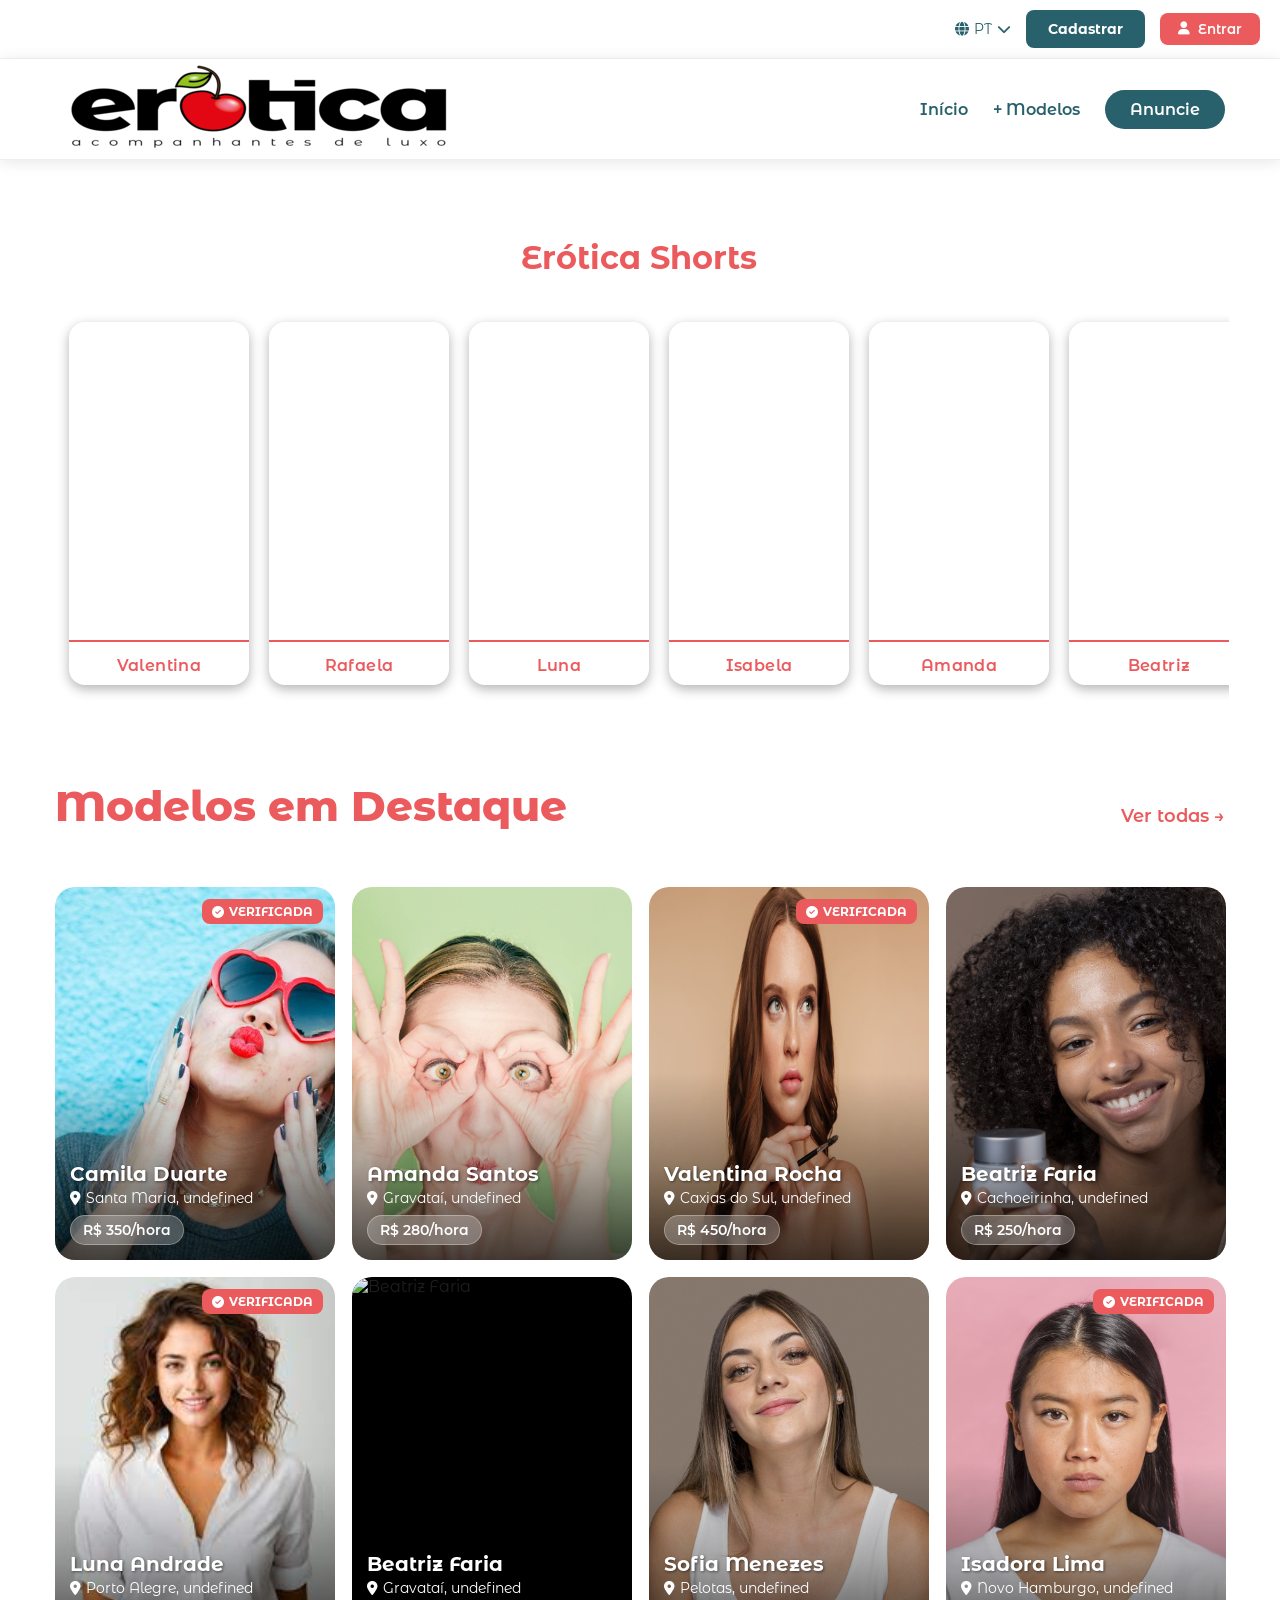
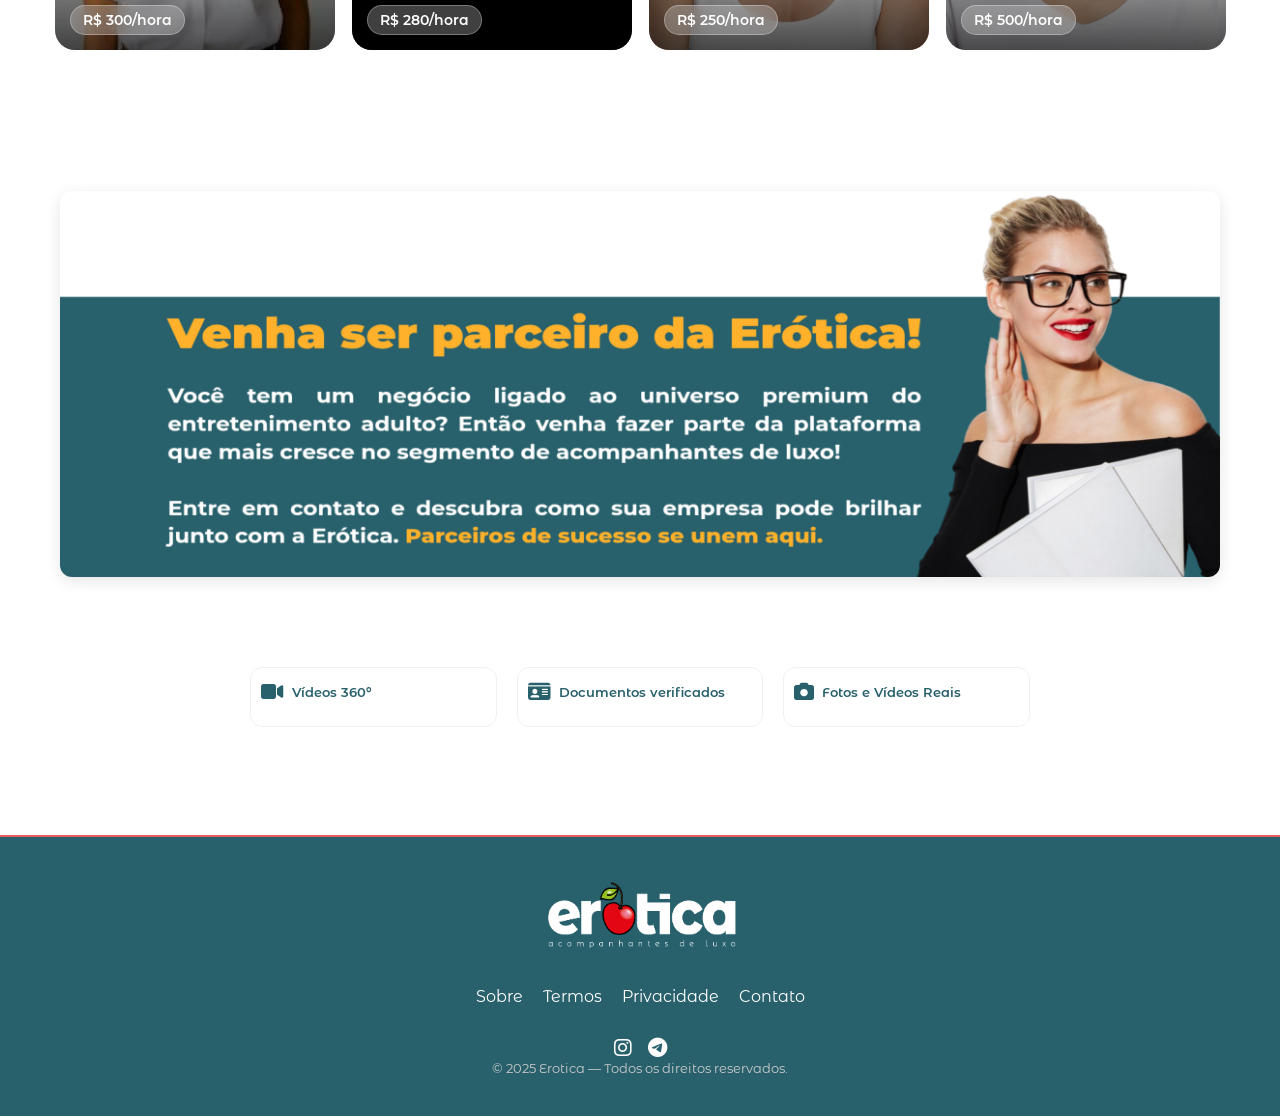
==== commit ae2444df: "Minhas alterações iniciais" ====
--- a/index.html
+++ b/index.html
@@ -33,7 +33,7 @@
 
     <header class="main-header">
         <div class="container nav-content">
-            <img src="img/Logo-Erótica2.png" alt="Logo" class="site-logo">
+            <img src="img/logoeroticamaior2.png" alt="Logo" class="site-logo">
             <nav class="nav-links">
                 <a href="#" class="active">Início</a>
                 <a href="#">+ Modelos</a>
--- a/styles.css
+++ b/styles.css
@@ -92,20 +92,33 @@
 }
 
 .btn-register-new {
-    padding: 8px 18px;
-    border: 1px solid var(--brand-blue);
+    background: #28616C !important; /* Azul petróleo do código React */
+    color: #ffffff !important;
+    padding: 10px 22px;
+    border: none;
     border-radius: 8px;
-    color: var(--brand-blue);
+    font-family: "Montserrat Alternates", sans-serif;
+    font-weight: 700;
+    font-size: 14px;
     text-decoration: none;
-    font-family: var(--font-padrao);
-    font-weight: 600;
-    font-size: 14px;
-    transition: 0.3s;
+    display: flex;
+    align-items: center;
+    gap: 8px;
+    cursor: pointer;
+    
+    /* Efeito de transição suave */
+    transition: all 0.3s cubic-bezier(0.4, 0, 0.2, 1);
+    
 }
 .btn-register-new:hover {
-    background-color: #28616C;
-    color: #ffffff !important; /* Texto branco para leitura no fundo azul */
-    border-color: #28616C;
+    background: #d44b4e !important; /* Um tom levemente mais escuro */
+    transform: translateY(-2px); /* Pequena subida para dar profundidade */
+    box-shadow: 0 6px 20px rgba(235, 90, 93, 0.4);
+    color: #ffffff !important;
+}
+
+.btn-register-new:active {
+    transform: translateY(0);
 }
 
 .btn-login-new {
@@ -152,11 +165,25 @@
     padding: 0 15px;
 }
 
-.site-logo { 
-    height: 55px; /* Altura ideal para logo .jpg */
-    width: auto;
-}
-
+.site-logo {
+    display: block;
+    image-rendering: -webkit-optimize-contrast; /* Para Chrome/Safari */
+    image-rendering: crisp-edges;               /* Para Firefox */
+    object-fit: contain;                        /* Garante que a imagem caiba no espaço sem distorcer */
+    width: auto;                                /* Deixa a largura ser definida pelo container ou max-width */
+}
+
+/* 2. Ajuste Específico para o Cabeçalho (PC) */
+.logo-header .site-logo {
+    height: 55px !important;    /* Altura fixa para manter o header alinhado */
+    max-width: 220px;           /* Limite de largura para não invadir os links */
+}
+
+/* 3. Ajuste Específico para o Rodapé (Maior) */
+.logo-footer .site-logo {
+    height: 80px !important;    /* Logo maior no rodapé para destaque */
+    margin: 0 auto;             /* Centraliza se o rodapé for centralizado */
+}
 /* 1. Base dos Links (Início e +Modelos) */
 .nav-links { 
     display: flex; 
@@ -523,7 +550,7 @@
 .model-card-modern:hover {
     /* Sobe suavemente e aumenta 2% */
     transform: translateY(-12px) scale(1.02) !important; 
-    box-shadow: 0 08px 25px rgba(255, 0, 60, 0.3);
+    box-shadow: 0 08px 25px rgba(6, 6, 6, 0.3);
     z-index: 10;
 }
 
@@ -629,43 +656,48 @@
 /*============== FIM DO GRID DE MODELOS ============= */
 
 /* ======== Sessão de ícones ======== */
-.icons-wrapper {
-display: grid !important;
-    grid-template-columns: repeat(4, 1fr) !important;
-    gap: 20px;
-    max-width: 700px; /* Reduzi de 1200px para 900px para os cards ficarem menores */
-    margin: 40px auto !important; /* Centraliza o bloco na página */
-    padding: 20px;
-    align-items: start;
-}
-
+.icons-section {
+  display: flex;
+  justify-content: center;
+  align-items: center;
+  gap: 20px;
+  margin: 60px auto 60px auto;
+  padding: 30px 10px;
+  max-width: 800px;
+  background: rgba(255, 255, 255, 0.05);
+  border-radius: 16px;
+  backdrop-filter: blur(8px);
+}
 .icon-card {
-background: #ffffff;
+    background: #ffffff;
     border: 1px solid #f0f0f0;
-    border-radius: 15px;
-    padding: 15px; /* Padding interno menor */
+    border-radius: 12px;
+    padding: 10px 15px;
     cursor: pointer;
-    text-align: center;
-    display: flex;
-    flex-direction: column;
-    align-items: center;
+    
+    /* MUDANÇA AQUI: Alinha Ícone e Título lado a lado */
+    display: flex;
+    flex-direction: row; 
+    flex-wrap: wrap; /* Permite que o parágrafo pule para a linha de baixo ao abrir */
+    align-items: center; 
+    justify-content: flex-start;
+    
     transition: all 0.4s cubic-bezier(0.25, 1, 0.5, 1);
     width: 100%;
-    min-height: 110px; /* Reduzi um pouco a altura mínima */
+    min-height: 60px; /* Menor agora que estão lado a lado */
 }
 
 .icon-card:hover {
   transform: translateY(-6px);
-  box-shadow: 0 8px 25px rgba(255, 0, 60, 0.3);
+  box-shadow: 0 8px 25px rgba(6, 6, 6, 0.3);
   border-color: var(--primary-red);
 }
 
-.icon-card i {
-  font-size: 40px;
-  color: var(--primary);
-  margin-bottom: 15px;
-  transition: color 0.3s ease;
-  transform: scale(1.1);    
+.icon-card i, .icon-card img {
+font-size: 20px;
+    margin-right: 8px; /* Espaço entre ícone e texto */
+    color: #28616C;
+    flex-shrink: 0; /* Impede o ícone de amassar */
 }
 
 .icon-card:hover i {
@@ -673,26 +705,24 @@
 }
 
 .icon-card h3 {
-    font-size: 16px;
+font-size: 14px;
     color: #28616C;
-    margin: 10px 0;
-    min-height: 40px; /* Garante que títulos de 1 ou 2 linhas não movam o card */
-    display: flex;
-    align-items: center;
+    margin: 0;
+    font-weight: 600;
+    flex: 1; /* Ocupa o restante do espaço */
+    text-align: left;
 }
 
 .icon-card p {
     max-height: 0;
     opacity: 0;
     overflow: hidden;
+    width: 100%; /* Força o texto a ir para a linha de baixo */
+    font-size: 12px;
+    color: #777;
     margin: 0;
-    font-size: 14px;
-    color: #666;
-    line-height: 1.4;
-    /* Transição suave de verdade */
-    transition: max-height 0.5s ease, opacity 0.4s ease, margin 0.4s ease;
-}
-
+    transition: all 0.4s ease;
+}
 .icon-card.active {
     border-color: #EB5A5D;
     background: #fffafa;
@@ -700,9 +730,11 @@
 }
 
 .icon-card.active p {
-    max-height: 200px; /* Espaço suficiente para o texto */
+    max-height: 150px;
     opacity: 1;
-    margin-top: 15px;
+    margin-top: 10px;
+    padding-top: 10px;
+    border-top: 1px solid #f9f9f9;
 }
 /* ======== Fim sessão de Icones ======== */
 
@@ -788,7 +820,7 @@
 
 .short-card:hover {
   transform: scale(1.05);
-  box-shadow: 0 6px 18px rgba(255, 0, 60, 0.3);
+  box-shadow: 0 6px 18px rgba(6, 6, 6, 0.3);
 }
 
 .short-card video {
@@ -1132,24 +1164,28 @@
     }
 }
 .icons-wrapper {
-        grid-template-columns: repeat(2, 1fr) !important; /* 2 colunas no celular */
-        gap: 10px;
-        padding: 10px;
-    }
-
-    .icon-card {
-        padding: 15px;
-        min-height: 140px; /* Altura mínima maior no mobile para os títulos */
+        grid-template-columns: repeat(2, 1fr) !important;
+        gap: 8px;
+    }
+
+   .icon-card {
+        padding: 8px 10px;
     }
     
     .icon-card h3 {
-        font-size: 14px;
-    }
+        font-size: 13px;
+    }
+
+ .logo-header .site-logo {
+        height: 45px !important; /* Um pouco menor no celular */
+        max-width: 160px;
+    }
+
 
 /* 3. AJUSTES PARA TELAS PEQUENAS E CENTRALIZAÇÃO (Abaixo de 600px) */
 @media (max-width: 600px) {
   .site-logo {
-    height: 40px; /* Logo menor para sobrar espaço */
+    height: 50px; /* Logo menor para sobrar espaço */
   }
 
   /* CENTRALIZAÇÃO TOTAL DO CONTEÚDO */
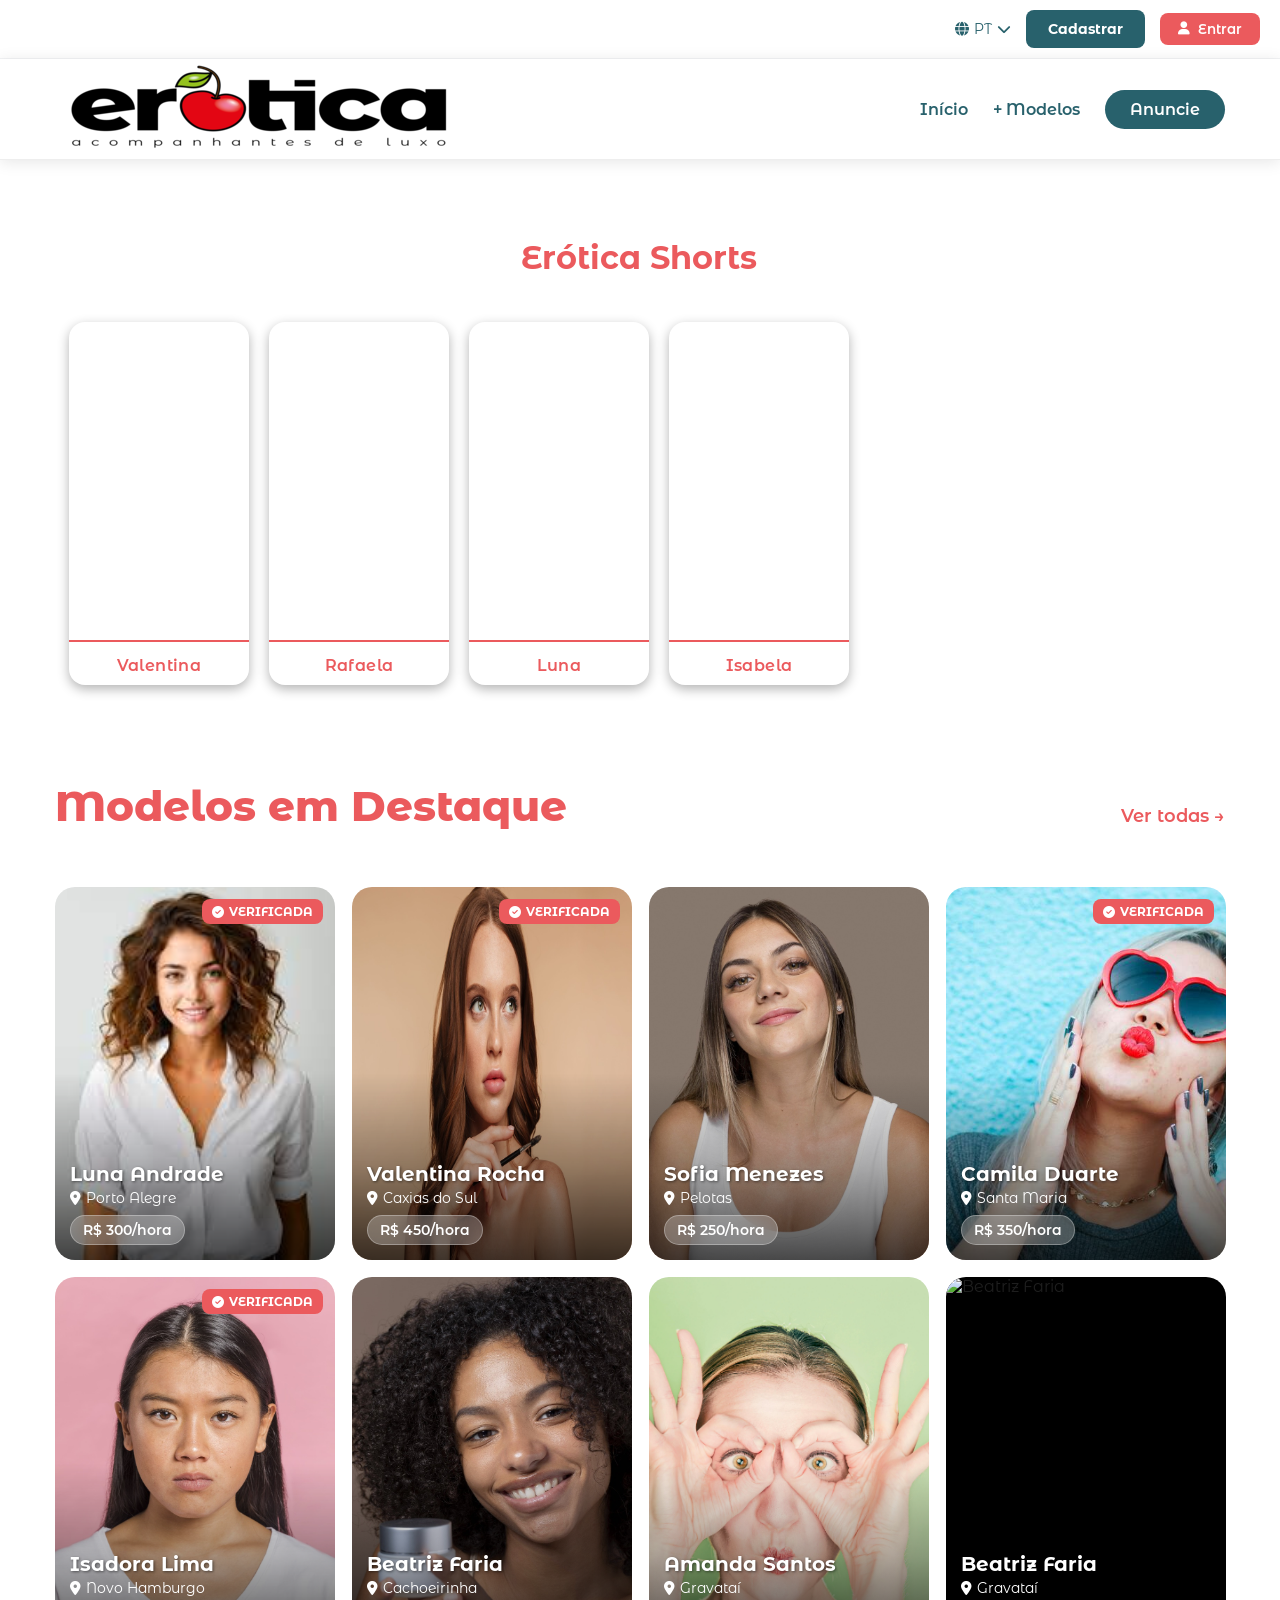
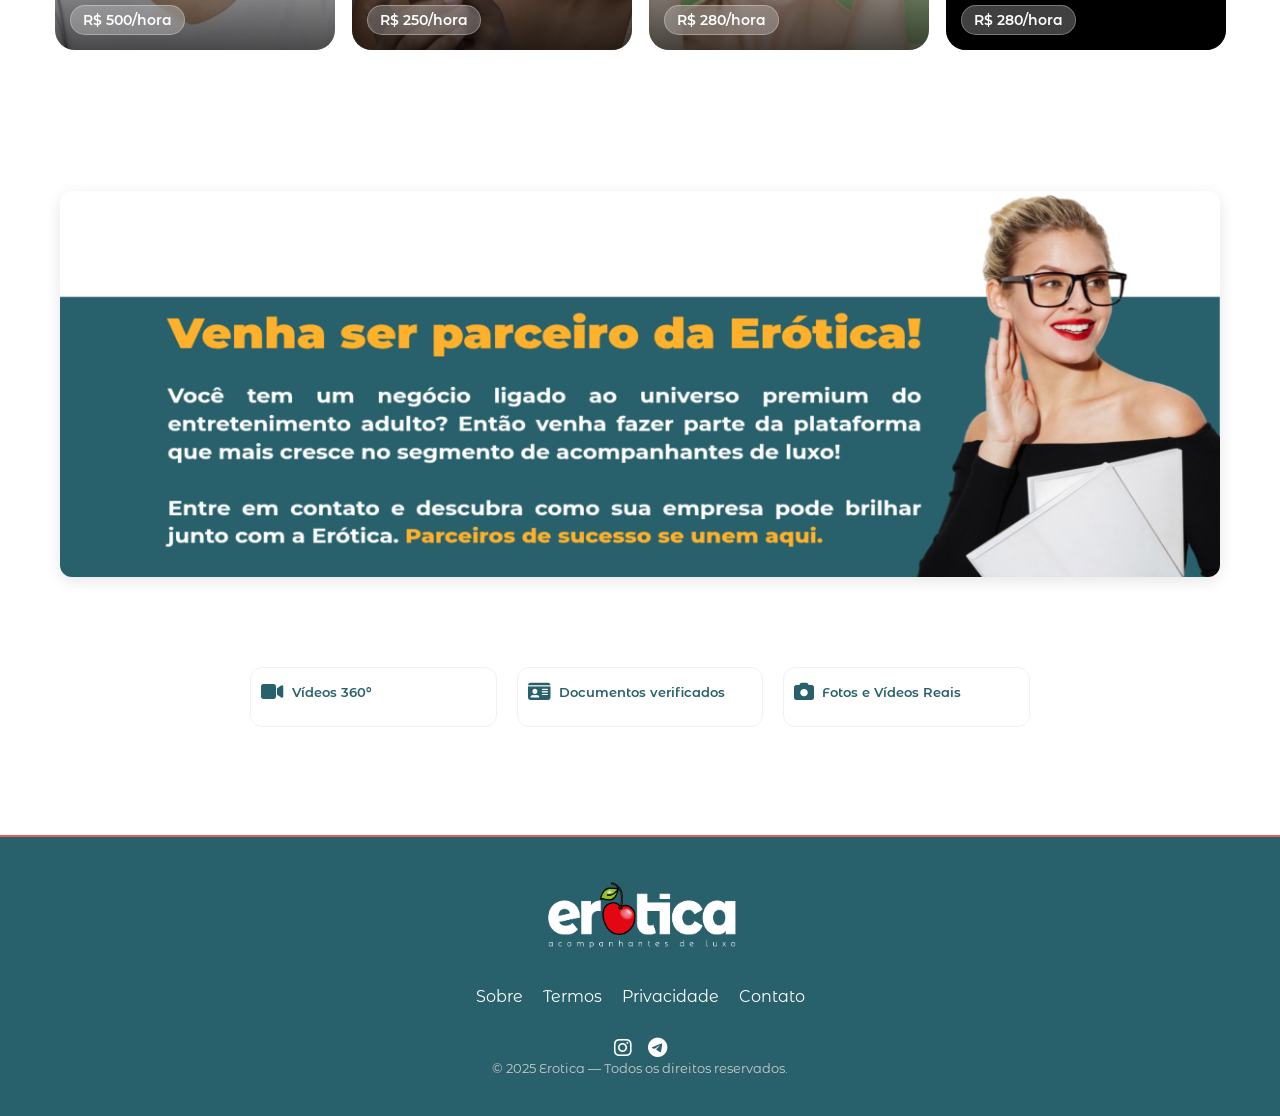
==== commit ed9709dc: "Minhas alterações iniciais" ====
--- a/index.html
+++ b/index.html
@@ -42,8 +42,10 @@
         </div>
     </header>
 
+    
+
     <main>
-        <div class="filters" id="filtersRow"></div>
+<div class="filters" id="filtersRow"></div>
         <div class="grid" id="grid"></div>
 
         <section class="shorts-section">
@@ -51,31 +53,27 @@
             <div class="shorts-carousel-container">
                 <div class="shorts-carousel">
                     <div class="short-card">
-                        <video 
-  src="videos/short01.mp4" 
-  poster="img/thumb-video01.jpg" 
-  preload="metadata" 
-  muted 
-  loop 
-  playsinline>
-</video>  <h3>Valentina</h3>
+                        <video src="videos/short01.mp4" poster="img/thumb-video01.jpg" preload="metadata" muted loop playsinline></video>
+                        <h3>Valentina</h3>
                     </div>
                     <div class="short-card">
                         <video src="videos/modelo2.mp4" controls muted loop></video>
                         <h3>Rafaela</h3>
                     </div>
-                    </div>
+                </div>
                 <button class="carousel-btn next"><i class="fa-solid fa-chevron-right"></i></button>
             </div>
         </section>
 
- <div class="section-header-modern">
-    <h2 class="featured-title">Modelos em Destaque</h2>
-    <a href="#" class="view-all-link">Ver todas →</a>
-</div>
-
-<div id="models-grid" class="models-grid">
-    </div>
+        <section class="featured-models-section">
+            <div class="section-header-modern">
+                <h2 class="featured-title">Modelos em Destaque</h2>
+                <a href="#" class="view-all-link">Ver todas →</a>
+            </div>
+            
+            <div id="models-grid" class="models-grid">
+                </div>
+        </section>
 
         <section class="models-section">
             <div id="models-grid" class="models-grid"></div>
--- a/styles.css
+++ b/styles.css
@@ -655,6 +655,523 @@
 }
 /*============== FIM DO GRID DE MODELOS ============= */
 
+/* ================== PERFIL MODELOS ===================================== */
+/* Container de Grid */
+.profile-main-container {
+    margin-top: 40px;
+    margin-bottom: 80px;
+}
+
+.profile-grid {
+    display: grid;
+    grid-template-columns: 1.1fr 0.9fr; /* Proporção da imagem */
+    gap: 40px;
+}
+
+/* Foto Principal e Badges */
+.main-photo-wrapper {
+    position: relative;
+    border-radius: 4px;
+    overflow: hidden;
+    background: #000;
+}
+
+.main-photo-wrapper img {
+    width: 100%;
+    display: block;
+    aspect-ratio: 16 / 10;
+    object-fit: cover;
+}
+
+.badge-verificado-top {
+    position: absolute;
+    top: 15px;
+    left: 15px;
+    background: #EB5A5D;
+    color: white;
+    font-size: 10px;
+    font-weight: bold;
+    padding: 6px 12px;
+    border-radius: 2px;
+}
+
+.badge-status-bottom {
+    position: absolute;
+    bottom: 15px;
+    left: 15px;
+    background: rgba(0,0,0,0.8);
+    color: #fff;
+    font-size: 10px;
+    padding: 5px 10px;
+    border-left: 3px solid #25D366;
+}
+
+/* Galeria e Vídeos (Abaixo da foto) */
+.gallery-section, .video-section { margin-top: 25px; }
+.gallery-section h4, .video-section h4 { 
+    font-size: 14px; color: #eb5a5d; margin-bottom: 10px; text-transform: uppercase;
+}
+
+.thumbnail-grid {
+    display: grid;
+    grid-template-columns: repeat(5, 1fr);
+    gap: 8px;
+}
+
+.thumbnail-grid img {
+    width: 100%;
+    aspect-ratio: 1;
+    object-fit: cover;
+    cursor: pointer;
+    border-radius: 2px;
+}
+
+.video-grid {
+    display: grid;
+    grid-template-columns: 1fr 1fr;
+    gap: 15px;
+}
+
+.video-item video {
+    width: 100%;
+    border-radius: 4px;
+    background: #000;
+}
+
+/* Coluna de Dados */
+.profile-name { font-size: 42px; color: #EB5A5D; margin-bottom: 5px; }
+.profile-meta { color: #28616C; margin-bottom: 30px; font-size: 16px; }
+/* Gerenciamento do Nome (Mobile vs Desktop) */
+.profile-name-mobile { display: none; }
+.profile-name-desktop { font-size: 42px; color: #EB5A5D; margin-bottom: 5px; }
+
+.price-main-card {
+    border: 1px solid #eee;
+    padding: 20px;
+    margin-bottom: 15px;
+}
+
+.price-main-card .label, .spec-card-small .label {
+    display: block;
+    color: #EB5A5D;
+    font-size: 12px;
+    margin-bottom: 5px;
+}
+
+.price-value { font-size: 32px; font-weight: bold; color: #28616C; }
+
+.specs-grid {
+    display: grid;
+    grid-template-columns: 1fr 1fr;
+    gap: 15px;
+}
+
+.spec-card-small {
+    border: 1px solid #eee;
+    padding: 15px;
+}
+
+.value { font-size: 18px; font-weight: bold; color: #28616C; }
+.value.accent { color: #EB5A5D; }
+
+.contact-actions {
+    display: flex;
+    gap: 15px;
+    margin-top: 30px;
+}
+
+.btn-whatsapp-profile {
+    flex: 1;
+    background: #28616C; /* Azul do seu logo para contraste */
+    color: white;
+    text-align: center;
+    padding: 18px;
+    text-decoration: none;
+    font-weight: bold;
+    border-radius: 4px;
+}
+
+.btn-favorite {
+    width: 60px;
+    border: 1px solid #eee;
+    background: white;
+    border-radius: 4px;
+    color: #EB5A5D;
+    cursor: pointer;
+}
+
+/* Responsividade Mobile */
+@media (max-width: 768px) {
+    .profile-grid { grid-template-columns: 1fr; }
+    .contact-actions {
+        position: fixed;
+        bottom: 0; left: 0; right: 0;
+        background: white;
+        padding: 15px;
+        box-shadow: 0 -5px 15px rgba(0,0,0,0.1);
+        z-index: 1000;
+    }
+}
+
+/* Tabela de Preços Estilizada */
+.price-table-container {
+    border: 1px solid #eee;
+    border-radius: 8px;
+    padding: 15px;
+    margin-bottom: 25px;
+}
+.price-starting-label { color: #EB5A5D; font-size: 12px; font-weight: bold; }
+.price-row-item {
+    display: flex;
+    justify-content: space-between;
+    padding: 10px 0;
+    border-bottom: 1px solid #f9f9f9;
+}
+.price-row-item strong { color: #28616C; font-size: 18px; }
+.price-row-item.highlighted { background: #fffafa; border-radius: 4px; padding: 10px 5px; }
+
+/* Grid de Pagamento */
+.payment-methods-section h3 {
+    font-size: 18px;
+    color: #EB5A5D;
+    margin-bottom: 15px;
+}
+.payment-grid {
+    display: flex;
+    gap: 20px;
+    margin: 15px 0 30px;
+}
+.pay-item {
+    text-align: center;
+    color: #28616C;
+}
+.pay-item i {
+    display: block;
+    font-size: 24px;
+    color: #28616C;
+    margin-bottom: 5px;
+}
+.pay-item span { font-size: 11px; text-transform: uppercase; }
+
+/* Sobre Mim */
+.about-me-section h3 {
+    font-size: 18px;
+    color: #EB5A5D;
+    margin-bottom: 15px;
+}
+.about-me-section p {
+    color: #28616C;
+    line-height: 1.6;
+    font-size: 14px;
+}
+
+/* Serviços Oferecidos */
+.services-section h3 {
+    font-size: 18px;
+    color: #EB5A5D;
+    margin-bottom: 15px;
+}
+.services-section span {
+    color: #28616C;
+    line-height: 1.6;
+    font-size: 14px;
+}
+
+/* Vídeo de Verificação Vertical */
+.verification-video-container { margin-top: 30px; }
+.verification-video-container h3 {
+    font-size: 18px;
+    color: #EB5A5D;
+    margin-bottom: 15px;
+}
+
+.vertical-video-wrapper {
+    width: 100%;
+    max-width: 300px; /* Mantém proporção de celular */
+    position: relative;
+    border: 4px solid #EB5A5D;
+    border-radius: 15px;
+    overflow: hidden;
+    margin-top: 10px;
+}
+.vertical-video-wrapper video {
+    width: 100%;
+    aspect-ratio: 9 / 16;
+    object-fit: cover;
+    display: block;
+}
+.video-overlay-tag {
+    position: absolute;
+    bottom: 10px;
+    right: 10px;
+    background: rgba(235, 90, 93, 0.9);
+    color: white;
+    padding: 4px 8px;
+    font-size: 10px;
+    border-radius: 4px;
+}
+
+/* Características Físicas */
+.physical-specs-section h3 {
+    font-size: 18px;
+    color: #EB5A5D;
+    margin-bottom: 15px;
+}
+.physical-grid {
+    display: grid;
+    grid-template-columns: repeat(3, 1fr);
+    gap: 10px;
+    margin-top: 10px;
+}
+.p-item {
+    background: #f8f9fa;
+    padding: 10px;
+    border-radius: 4px;
+    border-left: 3px solid #EB5A5D;
+}
+.p-item span { display: block; font-size: 10px; color: #EB5A5D; text-transform: uppercase; }
+.p-item strong { color: #28616C; font-size: 14px; }
+
+/* No mobile, centralizar o vídeo vertical */
+@media (max-width: 768px) {
+    .vertical-video-wrapper {
+        margin-left: auto;
+        margin-right: auto;
+    }
+}
+
+/* Linha divisória padrão */
+.profile-divider {
+    border: 0;
+    border-top: 1px solid #eee;
+    margin: 25px 0;
+}
+
+/* Espaçamento maior entre vídeo e características físicas */
+.physical-specs-section {
+    margin-top: 50px; /* Aumentado conforme solicitado */
+}
+
+/* Horários de Atendimento */
+.schedule-section h3 {
+    font-size: 18px;
+    color: #EB5A5D;
+    margin-bottom: 15px;
+}
+.schedule-section {
+    margin-top: 35px;
+}
+.schedule-grid {
+    display: flex;
+    flex-wrap: wrap;
+    gap: 15px;
+    margin-top: 10px;
+}
+.s-item {
+    background: #fdfdfd;
+    padding: 12px;
+    border-radius: 6px;
+    border: 1px solid #f0f0f0;
+    min-width: 140px;
+}
+.s-item span { display: block; font-size: 10px; color: #EB5A5D; font-weight: bold; }
+.s-item strong { color: #28616C; font-size: 14px; }
+
+/* Informações do Local */
+.location-details-section h3 {
+    font-size: 18px;
+    color: #EB5A5D;
+    margin-bottom: 15px;
+}
+.location-details-section {
+    margin-top: 35px;
+    margin-bottom: 40px;
+}
+.location-card-info {
+    background: #f9f9f9;
+    padding: 20px;
+    border-radius: 10px;
+    border-left: 4px solid #28616C;
+}
+.loc-address {
+    margin-bottom: 15px;
+    color: #28616C;
+}
+.loc-address i { color: #28616C; margin-right: 8px; }
+
+.comfort-icons {
+    display: grid;
+    grid-template-columns: repeat(2, 1fr);
+    gap: 12px;
+}
+.comfort-tag {
+    font-size: 13px;
+    color: #28616C;
+    display: flex;
+    align-items: center;
+    gap: 8px;
+}
+.comfort-tag i {
+    color: #28616C;
+    font-size: 14px;
+}
+
+/* Ajuste mobile para o local */
+@media (max-width: 768px) {
+    .comfort-icons { grid-template-columns: 1fr; }
+    .physical-specs-section { margin-top: 40px; }
+}
+
+/* Sistema de Curtidas */
+.like-counter-overlay {
+    position: absolute;
+    top: 15px;
+    right: 15px;
+    z-index: 10;
+}
+.btn-like {
+    background: rgba(255, 255, 255, 0.9);
+    border: none;
+    padding: 8px 15px;
+    border-radius: 20px;
+    cursor: pointer;
+    display: flex;
+    align-items: center;
+    gap: 8px;
+    font-weight: bold;
+    color: #666;
+    transition: 0.3s;
+    box-shadow: 0 4px 10px rgba(0,0,0,0.2);
+}
+.btn-like i { color: #ccc; font-size: 18px; }
+.btn-like.active i { color: #EB5A5D; }
+.btn-like.active { color: #EB5A5D; }
+
+/* Mural de Avaliações */
+.reviews-section h3 {
+    font-size: 18px;
+    color: #EB5A5D;
+    margin-bottom: 15px;
+}
+.reviews-section {
+    margin-top: 50px;
+    padding-top: 30px;
+    border-top: 2px solid #f0f0f0;
+}
+.stars-total { color: #FFD700; margin-bottom: 20px; font-size: 18px; }
+.stars-total span { color: #eb5a5d; font-size: 14px; margin-left: 10px; }
+
+.review-item {
+    background: #fdfdfd;
+    padding: 15px;
+    border-radius: 8px;
+    border: 1px solid #eee;
+    margin-bottom: 15px;
+}
+.review-header {
+    display: flex;
+    justify-content: space-between;
+    margin-bottom: 8px;
+    font-size: 13px;
+    color :#28616C
+}
+.review-date { color: #eb5a5d; }
+.review-item p { font-size: 14px; color: #28616C; font-style: italic; }
+
+.btn-add-review {
+    width: 100%;
+    padding: 12px;
+    background: transparent;
+    border: 1px dashed #28616C;
+    color: #28616C;
+    border-radius: 4px;
+    cursor: pointer;
+    font-weight: bold;
+    margin-top: 10px;
+}
+
+/* Responsividade Celular */
+@media (max-width: 768px) {
+    .profile-name-mobile { 
+        display: block; 
+        font-size: 32px; 
+        color: #EB5A5D; 
+        margin: 20px 0 10px 0;
+        text-align: center;
+    }
+    .profile-name-desktop { display: none; }
+    
+    .profile-grid { display: flex; flex-direction: column; }
+}
+
+/* --- Atendimento em Destaque --- */
+.service-type-highlight {
+    border: 1px solid #eee;
+    padding: 15px;
+    margin-bottom: 15px;
+    border-left: 4px solid #EB5A5D; /* Destaque em vermelho */
+}
+
+.service-type-highlight .label {
+    display: block;
+    color: #EB5A5D;
+    font-size: 12px;
+    font-weight: bold;
+    text-transform: uppercase;
+}
+
+.service-type-highlight .value {
+    font-size: 20px;
+    font-weight: bold;
+    color: #28616C;
+}
+
+/* --- Gerenciamento do WhatsApp por Dispositivo --- */
+
+/* Desktop: Mostra no topo da coluna de dados */
+.whatsapp-wrapper-desktop {
+    margin-bottom: 25px;
+}
+
+.whatsapp-fixed-mobile {
+    display: none; /* Esconde o fixo no PC */
+}
+
+/* --- Ajuste do Rodapé no Mobile --- */
+.site-footer {
+    padding-bottom: 20px; /* Respiro normal */
+}
+
+/* --- MEDIA QUERY (Mobile) --- */
+@media (max-width: 768px) {
+    /* Esconde o WhatsApp que está no meio do texto no PC */
+    .whatsapp-wrapper-desktop {
+        display: none;
+    }
+
+    /* Ativa o WhatsApp Fixo na base */
+    .whatsapp-fixed-mobile {
+        display: block;
+        position: sticky; /* Sticky em vez de Fixed para o rodapé aparecer abaixo */
+        bottom: 15px;
+        left: 0;
+        right: 0;
+        padding: 0 15px;
+        z-index: 999;
+        margin-bottom: 20px; /* Espaço antes do rodapé */
+    }
+
+    /* Garante que o rodapé flua naturalmente após o conteúdo */
+    .site-footer {
+        position: relative;
+        z-index: 1000;
+        background: #fff;
+        border-top: 1px solid #eee;
+        margin-top: 40px;
+    }
+}
+/*=================== FIM DO PERFIL MODELOS ===================================== */
+
 /* ======== Sessão de ícones ======== */
 .icons-section {
   display: flex;
@@ -1176,10 +1693,16 @@
         font-size: 13px;
     }
 
- .logo-header .site-logo {
+  .logo-header .site-logo {
         height: 45px !important; /* Um pouco menor no celular */
         max-width: 160px;
     }
+
+    /* No perfil da Modelo, empilha tudo e centraliza */
+    .profile-layout { grid-template-columns: 1fr; gap: 20px; }
+
+    .whatsapp-contact-btn { position: fixed; bottom: 20px; left: 20px; right: 20px; z-index: 100; }
+    .model-profile-name { font-size: 28px; }
 
 
 /* 3. AJUSTES PARA TELAS PEQUENAS E CENTRALIZAÇÃO (Abaixo de 600px) */
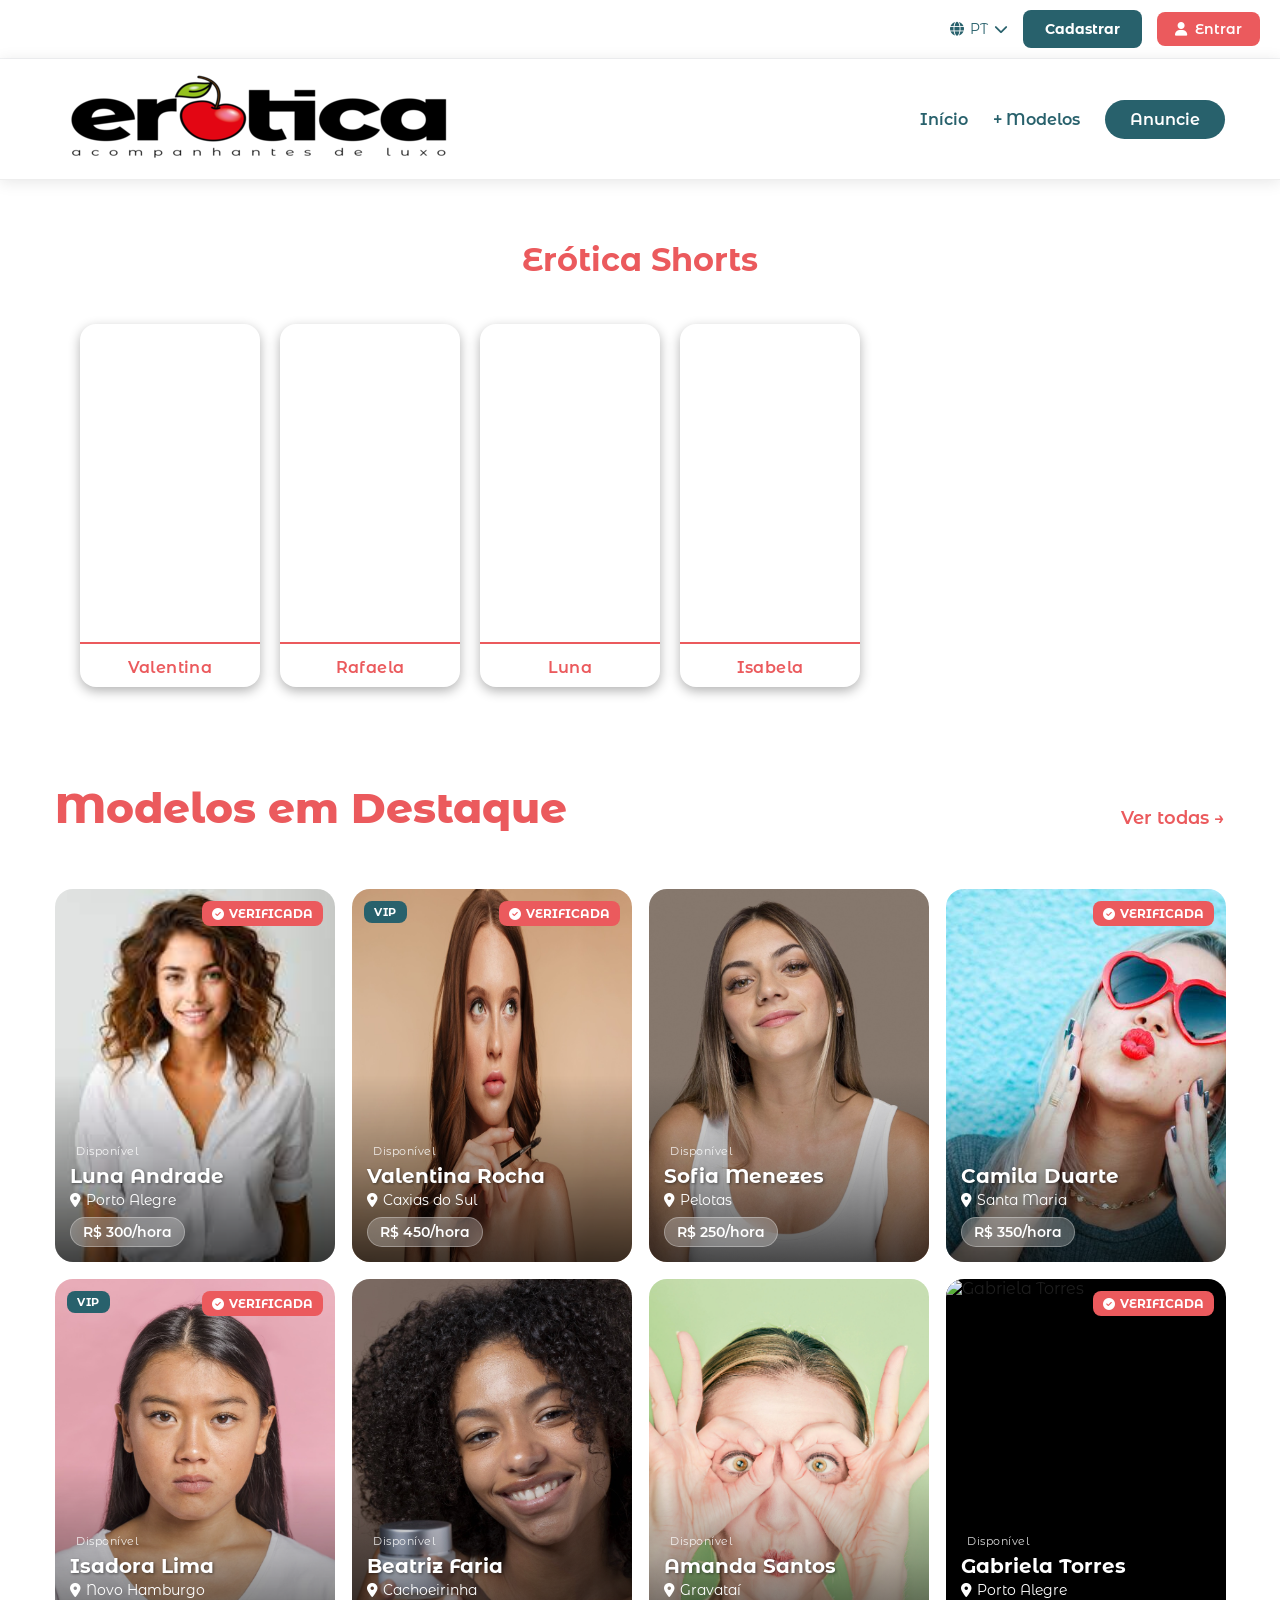
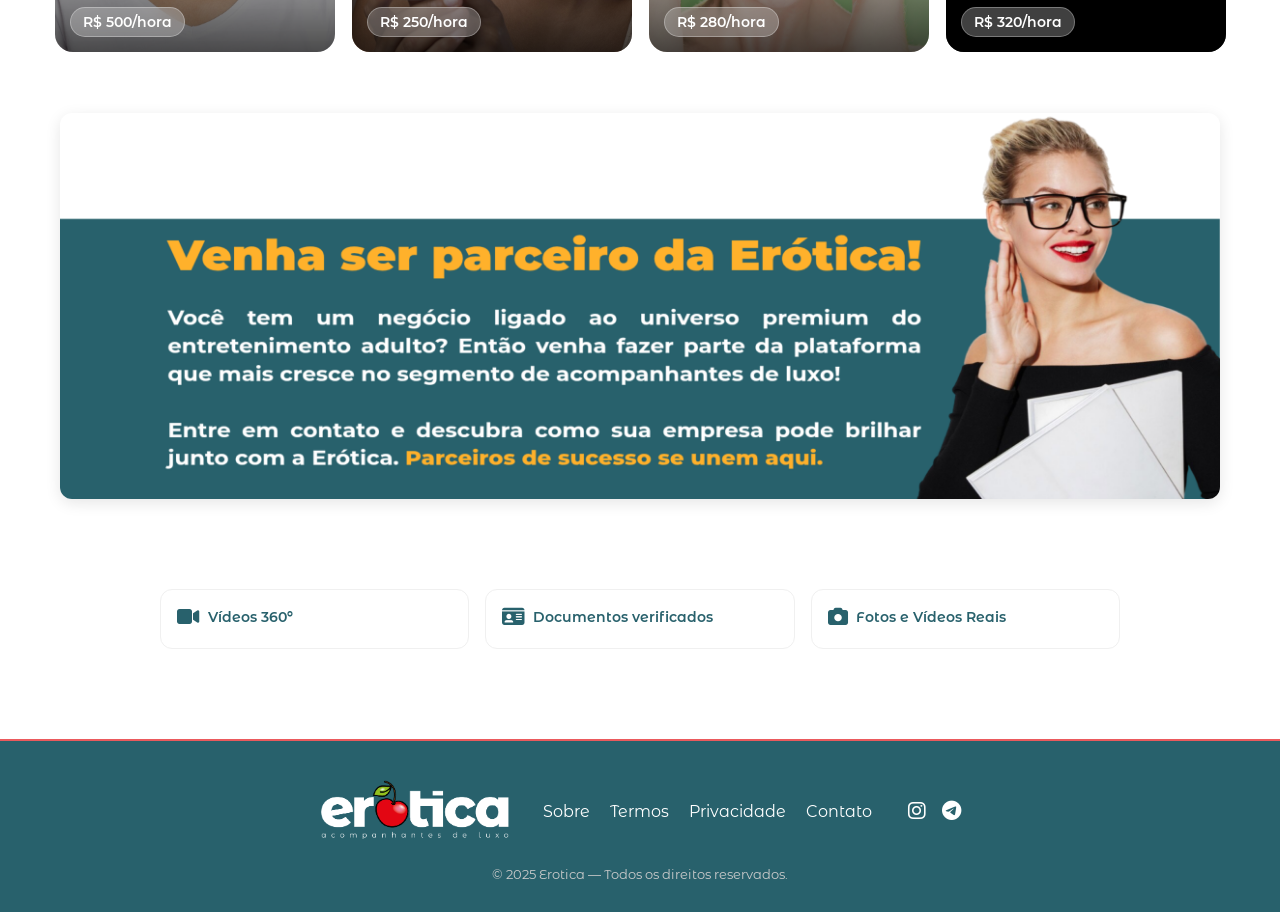
==== commit f0f8de4b: "Minhas alterações iniciais" ====
--- a/index.html
+++ b/index.html
@@ -5,156 +5,145 @@
   <meta name="viewport" content="width=device-width, initial-scale=1.0">
   <link rel="stylesheet" href="https://cdnjs.cloudflare.com/ajax/libs/font-awesome/6.5.0/css/all.min.css">
   <title>Erotica — Modelos do Rio Grande do Sul</title>
-  <link rel="stylesheet" href="https://cdnjs.cloudflare.com/ajax/libs/font-awesome/6.5.0/css/all.min.css">
-  <!-- CSS principal -->
+  <link href="https://fonts.googleapis.com/css2?family=Montserrat+Alternates:wght@400;700&display=swap" rel="stylesheet">
   <link rel="stylesheet" href="styles.css">
-<link rel="preconnect" href="https://fonts.googleapis.com">
-<link rel="preconnect" href="https://fonts.gstatic.com" crossorigin>
-<link href="https://fonts.googleapis.com/css2?family=Montserrat+Alternates:wght@400;700&display=swap" rel="stylesheet">
-  <!-- Leaflet CSS para mapa interativo -->
   <link rel="stylesheet" href="https://unpkg.com/leaflet/dist/leaflet.css" />
 </head>
 
 <body>
 
-    <div class="top-bar">
-        <div class="container top-bar-content">
-           <div class="user-actions">
-                <button class="lang-btn">
-                    <i class="fa-solid fa-globe"></i> <span>PT</span> <i class="fa-solid fa-chevron-down"></i>
-                </button>
-                <a href="#" class="btn-register-new">Cadastrar</a>
-                <button class="btn-login-new">
-                    <i class="fa-solid fa-user"></i> Entrar
-                </button>
-            </div>
+  <div class="top-bar">
+    <div class="container top-bar-content">
+      <div class="user-actions">
+        <button class="lang-btn">
+          <i class="fa-solid fa-globe"></i> <span>PT</span> <i class="fa-solid fa-chevron-down"></i>
+        </button>
+        <a href="cadastro.html" class="btn-register-new">Cadastrar</a>
+        <a href="login.html" class="btn-login-new">
+          <i class="fa-solid fa-user"></i> Entrar
+        </a>
+      </div>
+    </div>
+  </div>
+
+  <header class="main-header">
+    <div class="container nav-content">
+      <img src="img/logoeroticamaior2.png" alt="Logo" class="site-logo">
+      <nav class="nav-links">
+        <a href="#" class="active">Início</a>
+        <a href="modelos.html">+ Modelos</a>
+        <a href="#" class="btn-anuncie">Anuncie</a>
+      </nav>
+    </div>
+  </header>
+
+  <main>
+
+    <!-- ===== SHORTS ===== -->
+    <section class="shorts-section">
+      <h2>Erótica Shorts</h2>
+      <div class="shorts-carousel-container">
+        <div class="shorts-carousel"></div>
+        <button class="carousel-btn next"><i class="fa-solid fa-chevron-right"></i></button>
+      </div>
+    </section>
+
+    <!-- ===== MODELOS EM DESTAQUE ===== -->
+    <!-- CORREÇÃO: era dois elementos com id="models-grid". Agora apenas um. -->
+    <section class="featured-models-section">
+      <div class="section-header-modern">
+        <h2 class="featured-title">Modelos em Destaque</h2>
+        <a href="modelos.html" class="view-all-link">Ver todas →</a>
+      </div>
+      <div id="models-grid" class="models-grid"></div>
+    </section>
+
+    <!-- ===== BANNER PARCEIROS ===== -->
+    <section class="banner-parceiros">
+      <img src="img/anuncio03.png" class="banner-img" alt="Banner">
+    </section>
+
+    <!-- ===== ÍCONES ===== -->
+    <section class="icons-section">
+      <div class="icon-card">
+        <i class="fa-solid fa-video"></i>
+        <h3>Vídeos 360º</h3>
+        <p>Visualize os perfis com vídeos imersivos de 360º que destacam cada detalhe com transparência.</p>
+      </div>
+      <div class="icon-card">
+        <i class="fa-solid fa-id-card"></i>
+        <h3>Documentos verificados</h3>
+        <p>Todas as modelos passam por verificação de identidade e documentação, garantindo autenticidade.</p>
+      </div>
+      <div class="icon-card">
+        <i class="fa-solid fa-camera"></i>
+        <h3>Fotos e Vídeos Reais</h3>
+        <p>Conteúdos revisados e aprovados para oferecer segurança e confiança aos clientes de alto nível.</p>
+      </div>
+    </section>
+
+  </main>
+
+  <!-- ===== SOBRE ===== -->
+  <section class="about">
+    <h2 class="section-title">Sobre o Erótica</h2>
+    <h3 class="section-subtitle">Compromisso com qualidade</h3>
+    <p class="about-text">
+      O <strong>Erótica</strong> é uma plataforma exclusiva criada para oferecer um ambiente seguro, moderno e discreto,
+      onde modelos independentes podem divulgar seus perfis e serviços de forma profissional. Nosso objetivo é conectar
+      clientes exigentes a modelos de alto nível, prezando sempre pela elegância, privacidade e respeito mútuo.
+      Reforçamos que o <strong>Erótica</strong> atua apenas como um espaço de divulgação e não mantém qualquer vínculo
+      empregatício, comercial ou contratual com as modelos anunciantes. Cada perfil é de responsabilidade exclusiva de
+      sua titular, cabendo ao cliente e à modelo estabelecerem diretamente qualquer contato ou acordo.
+      Nosso público é formado por pessoas de bom gosto, que valorizam discrição, qualidade e excelência no atendimento.
+      O <strong>Erótica</strong> reafirma seu compromisso com a transparência, a legalidade e o alto padrão que definem nossa marca.
+    </p>
+    <div class="quality-seal">
+      <span>⭐ Site de alto padrão</span>
+    </div>
+  </section>
+
+  <!-- ===== RODAPÉ ===== -->
+  <footer class="site-footer">
+    <div class="footer-container">
+      <div class="footer-logo">
+        <img src="img/logobranco.png" alt="Erotica Logo">
+      </div>
+      <ul class="footer-links">
+        <li><a href="javascript:void(0)" id="btn-sobre">Sobre</a></li>
+        <li><a href="#">Termos</a></li>
+        <li><a href="#">Privacidade</a></li>
+        <li><a href="#">Contato</a></li>
+      </ul>
+      <div class="footer-socials">
+        <a href="#"><i class="fab fa-instagram"></i></a>
+        <a href="#"><i class="fab fa-telegram"></i></a>
+      </div>
+    </div>
+    <p class="footer-copy">© 2025 Erotica — Todos os direitos reservados.</p>
+  </footer>
+
+  <!-- ===== MODAL ===== -->
+  <div class="modal-backdrop" id="modal">
+    <div class="modal">
+      <button class="close" id="closeModal">✕</button>
+      <div class="modal-left">
+        <div id="modalImg" class="large-img"></div>
+      </div>
+      <div class="modal-right">
+        <h2 id="modalName"></h2>
+        <div class="info" id="modalDetails"></div>
+        <p id="modalBio"></p>
+        <div class="modal-buttons">
+          <button class="btn">Portfólio</button>
+          <button class="pill">Contato</button>
         </div>
+      </div>
     </div>
+  </div>
 
-    <header class="main-header">
-        <div class="container nav-content">
-            <img src="img/logoeroticamaior2.png" alt="Logo" class="site-logo">
-            <nav class="nav-links">
-                <a href="#" class="active">Início</a>
-                <a href="#">+ Modelos</a>
-                <a href="#" class="btn-anuncie">Anuncie</a>
-            </nav>
-        </div>
-    </header>
-
-    
-
-    <main>
-<div class="filters" id="filtersRow"></div>
-        <div class="grid" id="grid"></div>
-
-        <section class="shorts-section">
-            <h2>Erótica Shorts</h2>
-            <div class="shorts-carousel-container">
-                <div class="shorts-carousel">
-                    <div class="short-card">
-                        <video src="videos/short01.mp4" poster="img/thumb-video01.jpg" preload="metadata" muted loop playsinline></video>
-                        <h3>Valentina</h3>
-                    </div>
-                    <div class="short-card">
-                        <video src="videos/modelo2.mp4" controls muted loop></video>
-                        <h3>Rafaela</h3>
-                    </div>
-                </div>
-                <button class="carousel-btn next"><i class="fa-solid fa-chevron-right"></i></button>
-            </div>
-        </section>
-
-        <section class="featured-models-section">
-            <div class="section-header-modern">
-                <h2 class="featured-title">Modelos em Destaque</h2>
-                <a href="#" class="view-all-link">Ver todas →</a>
-            </div>
-            
-            <div id="models-grid" class="models-grid">
-                </div>
-        </section>
-
-        <section class="models-section">
-            <div id="models-grid" class="models-grid"></div>
-        </section>
- <section class="banner-parceiros">
-            <img src="img/anuncio03.png" class="banner-img">
-        </section>
-        
-        <section class="icons-section">
-            <div class="icon-card">
-                <i class="fa-solid fa-video"></i>
-                <h3>Vídeos 360º</h3>
-                <p>Visualize os perfis com vídeos imersivos de 360º que destacam cada detalhe com transparência.</p>
-            </div>
-            <div class="icon-card">
-                <i class="fa-solid fa-id-card"></i>
-                <h3>Documentos verificados</h3>
-                <p>Todas as modelos passam por verificação de identidade e documentação, garantindo autenticidade.</p>
-            </div>
-            <div class="icon-card">
-                <i class="fa-solid fa-camera"></i>
-                <h3>Fotos e Vídeos Reais</h3>
-                <p>Conteúdos revisados e aprovados para oferecer segurança e confiança aos clientes de alto nível.</p>
-            </div>
-        </section>
-
-     
-    </main>
-       
-        <section class="about">  
-            <h2 class="section-title">Sobre o Erótica</h2>
-            <h3 class="section-subtitle">Compromisso com qualidade</h3>
-            <p class="about-text">  O <strong>Erótica</strong> é uma plataforma exclusiva criada para oferecer um ambiente seguro, moderno e discreto, onde modelos independentes podem divulgar seus perfis e serviços de forma profissional. Nosso objetivo é conectar clientes exigentes a modelos de alto nível, prezando sempre pela elegância, privacidade e respeito mútuo.
-               Reforçamos que o <strong>Erótica</strong> atua apenas como um espaço de divulgação e não mantém qualquer vínculo empregatício, comercial ou contratual com as modelos anunciantes. Cada perfil é de responsabilidade exclusiva de sua titular, cabendo ao cliente e à modelo estabelecerem diretamente qualquer contato ou acordo.
-               Nosso público é formado por pessoas de bom gosto, que valorizam discrição, qualidade e excelência no atendimento. O <strong>Erótica</strong> reafirma seu compromisso com a transparência, a legalidade e o alto padrão que definem nossa marca.
-
-</p>
-            <div class="quality-seal">
-                <span>⭐ Site de alto padrão</span>
-            </div>
-        </section>
-
-    <footer class="site-footer">
-        <div class="footer-container">
-            <div class="footer-logo">
-                <img src="img/logobranco.png" alt="Erotica Logo">
-            </div>
-            <ul class="footer-links">
-                <li><a href="javascript:void(0)" id="btn-sobre">Sobre</a></li>
-                <li><a href="#">Termos</a></li>
-                <li><a href="#">Privacidade</a></li>
-                <li><a href="#">Contato</a></li>
-            </ul>
-            <div class="footer-socials">
-                <a href="#"><i class="fab fa-instagram"></i></a>
-                <a href="#"><i class="fab fa-telegram"></i></a>
-            </div>
-        </div>
-        <p class="footer-copy">© 2025 Erotica — Todos os direitos reservados.</p>
-    </footer>
-
-    <div class="modal-backdrop" id="modal">
-        <div class="modal">
-            <button class="close" id="closeModal">✕</button>
-            <div class="modal-left">
-                <div id="modalImg" class="large-img"></div>
-            </div>
-            <div class="modal-right">
-                <h2 id="modalName"></h2>
-                <div class="info" id="modalDetails"></div>
-                <p id="modalBio"></p>
-                <div class="modal-buttons">
-                    <button class="btn">Portfólio</button>
-                    <button class="pill">Contato</button>
-                </div>
-            </div>
-        </div>
-    </div>
-
-    <script src="https://unpkg.com/leaflet/dist/leaflet.js"></script>
-    <script src="script.js"></script>
+  <script src="https://unpkg.com/leaflet/dist/leaflet.js"></script>
+  <script src="script.js"></script>
 </body>
 </html>
 
@@ -188,3 +177,6 @@
 
 
 
+
+
+
--- a/styles.css
+++ b/styles.css
@@ -1,1304 +1,448 @@
-@import url('https://fonts.googleapis.com/css2?family=Alan+Sans:wght@300..900&family=Montserrat:ital,wght@0,100..900;1,100..900&display=swap');
+@import url('https://fonts.googleapis.com/css2?family=Montserrat:ital,wght@0,100..900;1,100..900&display=swap');
 
 /* ================= Variáveis Globais ================= */
 :root {
   --bg: #ffffff;
   --primary: #eb5a5d;
+  --primary-red: #EB5A5D;
+  --brand-blue: #28616C;
   --text-dark: #1e1e1e;
   --muted: #666;
   --card-bg: #fff0f0;
   --border: #f3d2d2;
-}
+  --font-padrao: "Montserrat Alternates", sans-serif;
+}
+
 /* ================= Reset & Tipografia ================= */
-* { box-sizing: border-box;  margin: 0;  padding: 0; }
-
-  body { 
-    font-family: 'Montserrat Alternates', sans-serif; 
-    background: var(--bg); 
-    color: var(--text-dark); 
-    margin: 0;
-    padding: 0;
-    
-   
-}
+*, *::before, *::after {
+  box-sizing: border-box;
+  margin: 0;
+  padding: 0;
+}
+
 html, body {
   width: 100%;
-    max-width: 100vw;
-    /* Remova overflow-x: hidden daqui se o sticky não funcionar */
-    /* Use 'visible' para garantir que o ancestral não trave o sticky */
-    overflow-x: clip; 
-    overflow-y: visible; 
-    height: auto;
-    /* position: relative;  <-- REMOVA ESTA LINHA */
-}
-
-/* -----------------Layout Principal--------------------- */
+  max-width: 100vw;
+  overflow-x: clip;
+  overflow-y: visible;
+  height: auto;
+}
+
+body {
+  font-family: 'Montserrat Alternates', sans-serif;
+  background: var(--bg);
+  color: var(--text-dark);
+}
+
+/* ================= Layout Principal ================= */
 main {
-  /* Removemos o fundo, bordas e sombras */
-    background: transparent;
-    margin: 0 auto; /* Removi os 20px laterais fixos */
-    width: 100%;
-    max-width: 1250px;
-    padding: 0 15px; /* Reduzi o padding para não "esmagar" no mobile */
-    overflow: visible !important;
-}
-  
-.section-title { 
-    font-size: 40px;
-    font-weight: 700;
-    color: var(--primary);
-    margin-bottom: 25px;
-    letter-spacing: 1px;
-}
-
-/* ================= NOVO CABEÇALHO (LAYOUT EROTICA) ================= */
-
-:root {
-    --primary-red: #EB5A5D;    /* Vermelho do código React */
-    --brand-blue: #28616C;     /* Azul petróleo do código React */
-    --font-padrao: "Montserrat Alternates", sans-serif;
-}
-
-/* 1. Barra Superior (Apenas Login/Cadastro agora) */
+  background: transparent;
+  margin: 0 auto;
+  width: 100%;
+  max-width: 1250px;
+  padding: 0 15px;
+  overflow: visible !important;
+}
+
+.section-title {
+  font-size: 40px;
+  font-weight: 700;
+  color: var(--primary);
+  margin-bottom: 25px;
+  letter-spacing: 1px;
+}
+
+/* ================= BARRA SUPERIOR ================= */
 .top-bar {
-    width: 100%;
-    background: #fff;
-    border-bottom: 1px solid #f3f4f6;
-    padding: 10px 0;
+  width: 100%;
+  background: #fff;
+  border-bottom: 1px solid #f3f4f6;
+  padding: 10px 0;
 }
 
 .top-bar .container {
-    max-width: 1280px;
-    margin: 0 auto;
-    padding: 0 20px;
-    display: flex;
-    /* Mudamos para flex-end para os botões de login ficarem na direita */
-    justify-content: flex-end; 
-    align-items: center;
-}
-
-/* Lado Direito (Idioma e Auth) */
-.user-actions { display: flex; align-items: center; gap: 15px; }
+  max-width: 1280px;
+  margin: 0 auto;
+  padding: 0 20px;
+  display: flex;
+  justify-content: flex-end;
+  align-items: center;
+}
+
+.user-actions {
+  display: flex;
+  align-items: center;
+  gap: 15px;
+}
 
 .lang-btn {
-    background: none;
-    border: none;
-    color: var(--brand-blue);
-    font-family: var(--font-padrao);
-    display: flex;
-    align-items: center;
-    gap: 6px;
-    cursor: pointer;
+  background: none;
+  border: none;
+  color: var(--brand-blue);
+  font-family: var(--font-padrao);
+  display: flex;
+  align-items: center;
+  gap: 6px;
+  cursor: pointer;
+  font-size: 14px;
 }
 
 .btn-register-new {
-    background: #28616C !important; /* Azul petróleo do código React */
-    color: #ffffff !important;
-    padding: 10px 22px;
-    border: none;
-    border-radius: 8px;
-    font-family: "Montserrat Alternates", sans-serif;
-    font-weight: 700;
-    font-size: 14px;
-    text-decoration: none;
-    display: flex;
-    align-items: center;
-    gap: 8px;
-    cursor: pointer;
-    
-    /* Efeito de transição suave */
-    transition: all 0.3s cubic-bezier(0.4, 0, 0.2, 1);
-    
-}
+  background: #28616C !important;
+  color: #ffffff !important;
+  padding: 10px 22px;
+  border: none;
+  border-radius: 8px;
+  font-family: var(--font-padrao);
+  font-weight: 700;
+  font-size: 14px;
+  text-decoration: none;
+  display: flex;
+  align-items: center;
+  gap: 8px;
+  cursor: pointer;
+  transition: all 0.3s cubic-bezier(0.4, 0, 0.2, 1);
+}
+
 .btn-register-new:hover {
-    background: #d44b4e !important; /* Um tom levemente mais escuro */
-    transform: translateY(-2px); /* Pequena subida para dar profundidade */
-    box-shadow: 0 6px 20px rgba(235, 90, 93, 0.4);
-    color: #ffffff !important;
-}
-
-.btn-register-new:active {
-    transform: translateY(0);
+  background: #d44b4e !important;
+  transform: translateY(-2px);
+  box-shadow: 0 6px 20px rgba(235, 90, 93, 0.4);
+  color: #ffffff !important;
 }
 
 .btn-login-new {
-    background: var(--primary-red);
-    color: #fff;
-    border: none;
-    padding: 8px 18px;
-    border-radius: 8px;
-    font-family: var(--font-padrao);
-    font-weight: 600;
-    display: flex;
-    align-items: center;
-    gap: 8px;
-    cursor: pointer;
-}
-
-/* 2. Barra Principal (Logo e Links) */
+  background: var(--primary-red);
+  color: #fff;
+  border: none;
+  padding: 8px 18px;
+  border-radius: 8px;
+  font-family: var(--font-padrao);
+  font-weight: 600;
+  display: flex;
+  align-items: center;
+  gap: 8px;
+  cursor: pointer;
+  text-decoration: none;
+  font-size: 14px;
+  transition: background 0.3s;
+}
+
+.btn-login-new:hover {
+  background: var(--brand-blue);
+  color: #fff;
+}
+
+/* ================= CABEÇALHO PRINCIPAL ================= */
 .main-header {
-    background: #ffffff !important;
-    width: 100% !important;
-    
-    /* O segredo para fixar */
-    position: sticky !important;
-    position: -webkit-sticky !important; /* Suporte para Safari */
-    top: 0 !important;
-    
-    /* Garante que fique acima de TUDO (inclusive dos cards que sobem) */
-    z-index: 99999 !important; 
-    
-    /* Estética */
-    box-shadow: 0 2px 15px rgba(0,0,0,0.1) !important;
-    border-bottom: 1px solid #eee;
-    
-    /* Previne trepidação na rolagem */
-    backface-visibility: hidden;
-}
+  background: #ffffff !important;
+  width: 100% !important;
+  position: sticky !important;
+  position: -webkit-sticky !important;
+  top: 0 !important;
+  z-index: 99999 !important;
+  box-shadow: 0 2px 15px rgba(0,0,0,0.1) !important;
+  border-bottom: 1px solid #eee;
+  backface-visibility: hidden;
+}
+
 .nav-content {
-    width: 100%;
-    max-width: 1200px;
-    margin: 0 auto !important;
-    display: flex;
-    justify-content: space-between;
-    align-items: center;
-    padding: 0 15px;
+  width: 100%;
+  max-width: 1200px;
+  margin: 0 auto !important;
+  display: flex;
+  justify-content: space-between;
+  align-items: center;
+  padding: 10px 15px;
 }
 
 .site-logo {
-    display: block;
-    image-rendering: -webkit-optimize-contrast; /* Para Chrome/Safari */
-    image-rendering: crisp-edges;               /* Para Firefox */
-    object-fit: contain;                        /* Garante que a imagem caiba no espaço sem distorcer */
-    width: auto;                                /* Deixa a largura ser definida pelo container ou max-width */
-}
-
-/* 2. Ajuste Específico para o Cabeçalho (PC) */
+  display: block;
+  image-rendering: -webkit-optimize-contrast;
+  image-rendering: crisp-edges;
+  object-fit: contain;
+  width: auto;
+}
+
 .logo-header .site-logo {
-    height: 55px !important;    /* Altura fixa para manter o header alinhado */
-    max-width: 220px;           /* Limite de largura para não invadir os links */
-}
-
-/* 3. Ajuste Específico para o Rodapé (Maior) */
+  height: 55px !important;
+  max-width: 220px;
+}
+
 .logo-footer .site-logo {
-    height: 80px !important;    /* Logo maior no rodapé para destaque */
-    margin: 0 auto;             /* Centraliza se o rodapé for centralizado */
-}
-/* 1. Base dos Links (Início e +Modelos) */
-.nav-links { 
-    display: flex; 
-    gap: 25px; 
-    align-items: center; 
-}
-
-/* 1. Todos os links (Início e +Modelos) começam IGUAIS */
-.nav-links a { 
-    text-decoration: none !important; 
-    color: #28616C !important; /* Azul Petróleo para todos */
-    font-weight: 600;
-    transition: 0.3s;
-}
-
-/* 2. Remove qualquer cor vermelha que a classe .active esteja forçando */
+  height: 80px !important;
+  margin: 0 auto;
+}
+
+/* ================= NAVEGAÇÃO ================= */
+.nav-links {
+  display: flex;
+  gap: 25px;
+  align-items: center;
+}
+
+.nav-links a {
+  text-decoration: none !important;
+  color: #28616C !important;
+  font-weight: 600;
+  transition: 0.3s;
+}
+
 .nav-links a.active {
-    color: #28616C !important; /* Força o Início a ser azul também */
-    text-decoration: none !important;
-}
-
-/* 3. Efeito HOVER (O momento em que o mouse passa) */
-/* Aqui sim, todos mudam para Vermelho e ganham Sublinhado */
+  color: #28616C !important;
+}
+
 .nav-links a:hover,
-.nav-links a.active:hover { 
-    color: #EB5A5D !important; /* Muda para Vermelho */
-    text-decoration: underline !important; /* Ganha o Sublinhado */
-}
-
-/* 4. Botão Anuncie (Mantendo as cores que você definiu) */
-.nav-links a.btn-anuncie {
-    background-color: #28616C !important;
-    color: #ffffff !important;
-    padding: 10px 25px;
-    border-radius: 50px;
-    text-decoration: none !important;
-    display: inline-block;
-}
-
-.nav-links a.btn-anuncie:hover {
-    background-color: #EB5A5D !important;
-    color: #ffffff !important;
-    text-decoration: none !important; /* Botão nunca sublinha */
-}
+.nav-links a.active:hover {
+  color: #EB5A5D !important;
+  text-decoration: underline !important;
+}
+
+.nav-links a.btn-anuncie,
 .btn-anuncie {
- background-color: #28616C !important; /* Cor de fundo original */
-    color: #fff !important;              /* Texto branco */
-    padding: 10px 20px;
-    border-radius: 50px;
-    text-decoration: none !important;    /* Nunca sublinha */
-    transition: 0.3s;
-    display: inline-block;
-}
+  background-color: #28616C !important;
+  color: #ffffff !important;
+  padding: 10px 25px;
+  border-radius: 50px;
+  text-decoration: none !important;
+  display: inline-block;
+  transition: 0.3s;
+}
+
+.nav-links a.btn-anuncie:hover,
 .btn-anuncie:hover {
-    background-color: #d4494c !important; /* Um vermelho levemente mais escuro */
-    color: #fff !important;
-    text-decoration: none !important;
-}
-/* 3. Hero Section (Busca Centralizada) */
-.hero-section {
-    padding: 100px 20px;
-    background: linear-gradient(135deg, #fff 0%, #f9f9f9 100%);
-    text-align: center;
-    width: 100%;
-    max-width: 1280px;
-    margin-left: auto !important;
-    margin-right: auto !important;
-    display: block;
-
-}
-
-.hero-section h1 {
-    font-family: var(--font-padrao);
-    font-size: 48px;
-    color: var(--brand-blue);
-    margin-bottom: 15px;
-}
-
-.search-box {
-    max-width: 650px;
-    margin: 40px auto 0;
-    background: #fff;
-    padding: 10px;
-    border-radius: 50px;
-    display: flex;
-    box-shadow: 0 15px 35px rgba(0,0,0,0.06);
-}
-
-.search-box input {
-    flex: 1;
-    border: none;
-    padding: 0 20px;
-    font-family: var(--font-padrao);
-    font-size: 16px;
-    outline: none;
-}
-
-.btn-search {
-    background: var(--primary-red);
-    color: #fff;
-    border: none;
-    padding: 15px 35px;
-    border-radius: 40px;
-    font-family: var(--font-padrao);
-    font-weight: 700;
-    cursor: pointer;
-}
-/* ================= FIM CABEÇALHO (LAYOUT EROTICA) ================= */
-
-/* ================= Main e Grid ================= */
-main { padding: 18px 24px; }
-
-@keyframes fadeIn { from { opacity:0; transform: translateY(10px);} to {opacity:1; transform: translateY(0);} }
-
-/* ================= NOVO LAYOUT PROFILE CARD ================= */
+  background-color: #EB5A5D !important;
+  color: #ffffff !important;
+  text-decoration: none !important;
+}
+
 /* ================= CABEÇALHO DA SEÇÃO ================= */
 .section-header-modern {
-    display: flex;
-    justify-content: space-between;
-    align-items: flex-end; /* Alinha o "Ver todos" pela linha de baixo do texto */
-    max-width: 1200px; /* Largura igual ao do grid para alinhar colunas */
-    margin: 60px auto 20px;
-    padding: 0 15px;
+  display: flex;
+  justify-content: space-between;
+  align-items: flex-end;
+  max-width: 1200px;
+  margin: 60px auto 20px;
+  padding: 0 15px;
 }
 
 .featured-title {
-    color: #eb5a5d!important;
-    font-size: 42px !important; /* Aumentei para 42px para ficar realmente imponente */
-    font-weight: 800 !important;
-    font-family: 'Montserrat Alternates', sans-serif;
-    margin: 0;
-    line-height: 1;
+  color: #eb5a5d !important;
+  font-size: 42px !important;
+  font-weight: 800 !important;
+  font-family: 'Montserrat Alternates', sans-serif;
+  margin: 0;
+  line-height: 1;
 }
 
 .view-all-link {
-    color: #EB5A5D;
-    text-decoration: none;
-    font-weight: 600;
-    font-size: 18px;
-    transition: 0.3s;
+  color: #EB5A5D;
+  text-decoration: none;
+  font-weight: 600;
+  font-size: 18px;
+  transition: 0.3s;
 }
 
 .view-all-link:hover {
-    text-decoration: underline;
-}
-
-/* Container da Imagem (Proporção 3:4) */
-.image-container {
-width: 100%;
-    height: 100%;
-    object-fit: cover;
-    transition: transform 0.8s cubic-bezier(0.25, 1, 0.5, 1) !important;
-}
-.image-container img {
-    width: 100%;
-    height: 100%;
-    object-fit: cover;
-    transition: transform 0.7s ease;
-}
-
-.card-new:hover .image-container img {
-    transform: scale(1.05);
-}
-
-/* Gradiente sobre a foto */
-.image-overlay {
-    position: absolute;
-    inset: 0;
-    background: linear-gradient(to top, rgba(0,0,0,0.6), transparent, transparent);
-}
-
-/* Badges (Verificada e VIP) */
-.badge-container {
-    position: absolute;
-    top: 16px;
-    left: 16px;
-    display: flex;
-    gap: 8px;
-}
-
-.badge-verified {
-    background: #EB5A5D;
-    color: white;
-    padding: 4px 12px;
-    font-size: 10px;
-    font-weight: bold;
-    font-family: "Montserrat Alternates", sans-serif;
-    letter-spacing: 0.1em;
-    display: flex;
-    align-items: center;
-    gap: 4px;
-}
-
-.badge-vip {
-    background: #28616C;
-    color: white;
-    padding: 4px 12px;
-    font-size: 10px;
-    font-weight: bold;
-}
-
-/* Botão de Coração */
-.heart-btn {
-    position: absolute;
-    top: 16px;
-    right: 16px;
-    width: 40px;
-    height: 40px;
-    background: rgba(255,255,255,0.9);
-    backdrop-filter: blur(4px);
-    border: none;
-    display: flex;
-    align-items: center;
-    justify-content: center;
-    cursor: pointer;
-    transition: background 0.3s;
-    color: #666;
-}
-
-.heart-btn:hover {
-    background: rgba(235, 90, 93, 0.2);
-    color: #EB5A5D;
-}
-
-/* Status Disponível */
-.status-available {
-    position: absolute;
-    bottom: 16px;
-    left: 16px;
-    display: flex;
-    align-items: center;
-    gap: 8px;
-    color: rgba(255,255,255,0.8);
-    font-size: 10px;
-    font-family: "Montserrat Alternates", sans-serif;
-    letter-spacing: 0.1em;
-}
-
-.dot-pulse {
-    width: 8px;
-    height: 8px;
-    background: #4ade80;
-    border-radius: 50%;
-    animation: pulse 2s infinite;
-}
-
-@keyframes pulse {
-    0% { transform: scale(0.95); box-shadow: 0 0 0 0 rgba(74, 222, 128, 0.7); }
-    70% { transform: scale(1); box-shadow: 0 0 0 10px rgba(74, 222, 128, 0); }
-    100% { transform: scale(0.95); box-shadow: 0 0 0 0 rgba(74, 222, 128, 0); }
-}
-
-/* Info Section */
-.info-section {
-    padding: 24px;
-    display: flex;
-    flex-direction: column;
-    height: 180px; /* Altura fixa para a parte branca */
-    justify-content: space-between; /* Empurra o preço para o rodapé do card */
-}
-
-.info-header {
- display: flex;
-    justify-content: space-between;
-    align-items: flex-start;
-    height: 60px; /* Altura fixa para o bloco do nome */
-    overflow: hidden;
-}
-
-.info-header h3 {
-    font-family: "Montserrat Alternates", sans-serif; 
-    font-size: 1.3rem; /* Diminuí um pouco para nomes longos não quebrarem  tudo */
-    color: #28616C;
-    line-height: 1.2;
-    margin: 0;
-    display: -webkit-box;
-    -webkit-line-clamp: 2; /* Limita o nome a 2 linhas */
-    -webkit-box-orient: vertical;
-    overflow: hidden;
-}
-
-.card-new:hover .info-header h3 {
-    color: #28616C;
-}
-
-.location {
-    display: flex;
-    align-items: center;
-    gap: 4px;
-    color: #EB5A5D;
-    font-size: 14px;
-    margin-top: 4px;
-}
-
-/* Tags de Serviços */
-.services-preview {
-    display: flex;
-    flex-wrap: wrap;
-    gap: 6px;
-    height: 35px; /* Altura suficiente para uma linha de tags */
-    overflow: hidden;
-    margin-bottom: 8px;
-}
-
-.service-tag {
-    font-size: 11px;
-    color: #EB5A5D;
-    border: 1px solid #e5e7eb;
-    padding: 4px 8px;
-}
-
-/* Preço */
-.price-tag {
-    padding-top: 12px;
-    border-top: 1px solid #e5e7eb;
-    display: flex;
-    align-items: baseline;
-    gap: 4px;
-}
-
-.price-value {
-    color: #28616C;
-    font-size: 1.25rem;
-    font-weight: bold;
-    font-family: "Montserrat Alternates", sans-serif;
-}
-
-.price-unit {
-    color: #28616C;
-    font-size: 0.875rem;
-    font-family: "Montserrat Alternates", sans-serif;
-}
-
-/* ================= GRID DE MODELOS (8 CARDS FIXOS) ================= */
-/* ================= GRID DE MODELOS  ================= */
+  text-decoration: underline;
+}
+
+/* ================= GRID DE MODELOS ================= */
 .models-grid {
-    display: grid !important;
-    grid-template-columns: repeat(4, 280px) !important;
-    justify-content: center !important; 
-    gap: 17px !important; 
-    max-width: 100% !important;
-    margin: 40px auto !important;
-    padding: 20px !important;
-    overflow: visible !important; /* Essencial para o card subir sem cortar */
-}
-
-/* ================= O CARD COM DESLIZE PREMIUM ================= */
+  display: grid !important;
+  grid-template-columns: repeat(4, 280px) !important;
+  justify-content: center !important;
+  gap: 17px !important;
+  max-width: 100% !important;
+  margin: 40px auto !important;
+  padding: 20px !important;
+  overflow: visible !important;
+}
+
+/* ================= CARD DE MODELO ================= */
 .model-card-modern {
-    position: relative;
-    width: 100%;
-    aspect-ratio: 3 / 4;
-    border-radius: 18px;
-    overflow: hidden;
-    background: #000;
-    cursor: pointer;
-
-    /* AQUI ESTÁ O SEGREDO DO DESLIZE */
-    transition: transform 0.5s cubic-bezier(0.34, 1.56, 0.64, 1), 
-                box-shadow 0.5s ease !important;
-    will-change: transform;
-    z-index: 1;
+  position: relative;
+  width: 100%;
+  aspect-ratio: 3 / 4;
+  border-radius: 18px;
+  overflow: hidden;
+  background: #000;
+  cursor: pointer;
+  transition: transform 0.5s cubic-bezier(0.34, 1.56, 0.64, 1),
+              box-shadow 0.5s ease !important;
+  will-change: transform;
+  z-index: 1;
+  max-width: 280px;
 }
 
 .model-card-modern:hover {
-    /* Sobe suavemente e aumenta 2% */
-    transform: translateY(-12px) scale(1.02) !important; 
-    box-shadow: 0 08px 25px rgba(6, 6, 6, 0.3);
-    z-index: 10;
-}
-
-/* Zoom suave na imagem interna ao dar hover no card */
+  transform: translateY(-12px) scale(1.02) !important;
+  box-shadow: 0 8px 25px rgba(6, 6, 6, 0.3);
+  z-index: 10;
+}
+
 .model-card-modern img {
-    width: 100%;
-    height: 100%;
-    object-fit: cover;
-    transition: transform 0.8s cubic-bezier(0.25, 1, 0.5, 1) !important;
+  width: 100%;
+  height: 100%;
+  object-fit: cover;
+  transition: transform 0.8s cubic-bezier(0.25, 1, 0.5, 1) !important;
 }
 
 .model-card-modern:hover img {
-    transform: scale(1.1);
-}
-
-.card-image-wrapper {
-    position: relative;
-    aspect-ratio: 3/4;
-    overflow: hidden;
-}
-
-.card-img {
-    width: 100%;
-    height: 100%;
-    object-fit: cover;
-    transition: transform 0.7s ease;
-}
-
-.model-card-modern:hover .card-img {
-    transform: scale(1.1); /* Zoom suave na imagem */
+  transform: scale(1.1);
 }
 
 /* Gradiente na base da foto */
 .card-gradient {
-    position: absolute;
-    inset: 0;
-    background: linear-gradient(to top, rgba(0,0,0,0.8) 0%, transparent 50%);
-}
-
-/* Selo Superior */
+  position: absolute;
+  inset: 0;
+  background: linear-gradient(to top, rgba(0,0,0,0.8) 0%, transparent 50%);
+}
+
+/* Selo verificada */
 .badge-verified-modern {
-    position: absolute;
-    top: 12px;
-    right: 12px;
-    background: #EB5A5D;
-    color: white;
-    padding: 5px 10px;
-    border-radius: 8px;
-    font-size: 12px;
-    font-weight: bold;
-    display: flex;
-    align-items: center;
-    gap: 5px;
-}
-
-/* Informações sobrepostas */
+  position: absolute;
+  top: 12px;
+  right: 12px;
+  background: #EB5A5D;
+  color: white;
+  padding: 5px 10px;
+  border-radius: 8px;
+  font-size: 12px;
+  font-weight: bold;
+  display: flex;
+  align-items: center;
+  gap: 5px;
+}
+
+/* Overlay de info */
 .card-info-overlay {
-    position: absolute;
-    inset: 0;
-    /* O gradiente agora começa transparente e só escurece nos últimos 30% da foto */
-    background: linear-gradient(to top, 
-        rgba(0,0,0,0.7) 0%, 
-        rgba(0,0,0,0.3) 25%, 
-        transparent 50%) !important;
-    display: flex;
-    flex-direction: column;
-    justify-content: flex-end;
-    padding: 15px;
-    color: white
+  position: absolute;
+  inset: 0;
+  background: linear-gradient(to top,
+    rgba(0,0,0,0.7) 0%,
+    rgba(0,0,0,0.3) 25%,
+    transparent 50%) !important;
+  display: flex;
+  flex-direction: column;
+  justify-content: flex-end;
+  padding: 15px;
+  color: white;
 }
 
 .model-name-modern {
-    font-size: 20px;
-    font-weight: 700;
-    margin: 0;
-    text-shadow: 1px 1px 3px rgba(0,0,0,0.5); /* Sombra no texto para ler bem mesmo em fotos claras */
+  font-size: 20px;
+  font-weight: 700;
+  margin: 0;
+  text-shadow: 1px 1px 3px rgba(0,0,0,0.5);
 }
 
 .model-location-modern {
-    font-size: 14px;
-    margin: 3px 0 8px;
-    display: flex;
-    align-items: center;
-    gap: 5px;
+  font-size: 14px;
+  margin: 3px 0 8px;
+  display: flex;
+  align-items: center;
+  gap: 5px;
 }
 
 .model-price-modern {
-    background: rgba(255, 255, 255, 0.25);
-    backdrop-filter: blur(10px);
-    -webkit-backdrop-filter: blur(10px);
-    padding: 5px 12px;
-    border-radius: 50px;
-    font-size: 14px;
-    font-weight: 600;
-    width: fit-content;
-    border: 1px solid rgba(255,255,255,0.3);
-}
-.model-card-modern img {
-    width: 100%;
-    height: 100%;
-    object-fit: cover;
-}
-/*============== FIM DO GRID DE MODELOS ============= */
-
-/* ================== PERFIL MODELOS ===================================== */
-/* Container de Grid */
-.profile-main-container {
-    margin-top: 40px;
-    margin-bottom: 80px;
-}
-
-.profile-grid {
-    display: grid;
-    grid-template-columns: 1.1fr 0.9fr; /* Proporção da imagem */
-    gap: 40px;
-}
-
-/* Foto Principal e Badges */
-.main-photo-wrapper {
-    position: relative;
-    border-radius: 4px;
-    overflow: hidden;
-    background: #000;
-}
-
-.main-photo-wrapper img {
-    width: 100%;
-    display: block;
-    aspect-ratio: 16 / 10;
-    object-fit: cover;
-}
-
-.badge-verificado-top {
-    position: absolute;
-    top: 15px;
-    left: 15px;
-    background: #EB5A5D;
-    color: white;
-    font-size: 10px;
-    font-weight: bold;
-    padding: 6px 12px;
-    border-radius: 2px;
-}
-
-.badge-status-bottom {
-    position: absolute;
-    bottom: 15px;
-    left: 15px;
-    background: rgba(0,0,0,0.8);
-    color: #fff;
-    font-size: 10px;
-    padding: 5px 10px;
-    border-left: 3px solid #25D366;
-}
-
-/* Galeria e Vídeos (Abaixo da foto) */
-.gallery-section, .video-section { margin-top: 25px; }
-.gallery-section h4, .video-section h4 { 
-    font-size: 14px; color: #eb5a5d; margin-bottom: 10px; text-transform: uppercase;
-}
-
-.thumbnail-grid {
-    display: grid;
-    grid-template-columns: repeat(5, 1fr);
-    gap: 8px;
-}
-
-.thumbnail-grid img {
-    width: 100%;
-    aspect-ratio: 1;
-    object-fit: cover;
-    cursor: pointer;
-    border-radius: 2px;
-}
-
-.video-grid {
-    display: grid;
-    grid-template-columns: 1fr 1fr;
-    gap: 15px;
-}
-
-.video-item video {
-    width: 100%;
-    border-radius: 4px;
-    background: #000;
-}
-
-/* Coluna de Dados */
-.profile-name { font-size: 42px; color: #EB5A5D; margin-bottom: 5px; }
-.profile-meta { color: #28616C; margin-bottom: 30px; font-size: 16px; }
-/* Gerenciamento do Nome (Mobile vs Desktop) */
-.profile-name-mobile { display: none; }
-.profile-name-desktop { font-size: 42px; color: #EB5A5D; margin-bottom: 5px; }
-
-.price-main-card {
-    border: 1px solid #eee;
-    padding: 20px;
-    margin-bottom: 15px;
-}
-
-.price-main-card .label, .spec-card-small .label {
-    display: block;
-    color: #EB5A5D;
-    font-size: 12px;
-    margin-bottom: 5px;
-}
-
-.price-value { font-size: 32px; font-weight: bold; color: #28616C; }
-
-.specs-grid {
-    display: grid;
-    grid-template-columns: 1fr 1fr;
-    gap: 15px;
-}
-
-.spec-card-small {
-    border: 1px solid #eee;
-    padding: 15px;
-}
-
-.value { font-size: 18px; font-weight: bold; color: #28616C; }
-.value.accent { color: #EB5A5D; }
-
-.contact-actions {
-    display: flex;
-    gap: 15px;
-    margin-top: 30px;
-}
-
-.btn-whatsapp-profile {
-    flex: 1;
-    background: #28616C; /* Azul do seu logo para contraste */
-    color: white;
-    text-align: center;
-    padding: 18px;
-    text-decoration: none;
-    font-weight: bold;
-    border-radius: 4px;
-}
-
-.btn-favorite {
-    width: 60px;
-    border: 1px solid #eee;
-    background: white;
-    border-radius: 4px;
-    color: #EB5A5D;
-    cursor: pointer;
-}
-
-/* Responsividade Mobile */
-@media (max-width: 768px) {
-    .profile-grid { grid-template-columns: 1fr; }
-    .contact-actions {
-        position: fixed;
-        bottom: 0; left: 0; right: 0;
-        background: white;
-        padding: 15px;
-        box-shadow: 0 -5px 15px rgba(0,0,0,0.1);
-        z-index: 1000;
-    }
-}
-
-/* Tabela de Preços Estilizada */
-.price-table-container {
-    border: 1px solid #eee;
-    border-radius: 8px;
-    padding: 15px;
-    margin-bottom: 25px;
-}
-.price-starting-label { color: #EB5A5D; font-size: 12px; font-weight: bold; }
-.price-row-item {
-    display: flex;
-    justify-content: space-between;
-    padding: 10px 0;
-    border-bottom: 1px solid #f9f9f9;
-}
-.price-row-item strong { color: #28616C; font-size: 18px; }
-.price-row-item.highlighted { background: #fffafa; border-radius: 4px; padding: 10px 5px; }
-
-/* Grid de Pagamento */
-.payment-methods-section h3 {
-    font-size: 18px;
-    color: #EB5A5D;
-    margin-bottom: 15px;
-}
-.payment-grid {
-    display: flex;
-    gap: 20px;
-    margin: 15px 0 30px;
-}
-.pay-item {
-    text-align: center;
-    color: #28616C;
-}
-.pay-item i {
-    display: block;
-    font-size: 24px;
-    color: #28616C;
-    margin-bottom: 5px;
-}
-.pay-item span { font-size: 11px; text-transform: uppercase; }
-
-/* Sobre Mim */
-.about-me-section h3 {
-    font-size: 18px;
-    color: #EB5A5D;
-    margin-bottom: 15px;
-}
-.about-me-section p {
-    color: #28616C;
-    line-height: 1.6;
-    font-size: 14px;
-}
-
-/* Serviços Oferecidos */
-.services-section h3 {
-    font-size: 18px;
-    color: #EB5A5D;
-    margin-bottom: 15px;
-}
-.services-section span {
-    color: #28616C;
-    line-height: 1.6;
-    font-size: 14px;
-}
-
-/* Vídeo de Verificação Vertical */
-.verification-video-container { margin-top: 30px; }
-.verification-video-container h3 {
-    font-size: 18px;
-    color: #EB5A5D;
-    margin-bottom: 15px;
-}
-
-.vertical-video-wrapper {
-    width: 100%;
-    max-width: 300px; /* Mantém proporção de celular */
-    position: relative;
-    border: 4px solid #EB5A5D;
-    border-radius: 15px;
-    overflow: hidden;
-    margin-top: 10px;
-}
-.vertical-video-wrapper video {
-    width: 100%;
-    aspect-ratio: 9 / 16;
-    object-fit: cover;
-    display: block;
-}
-.video-overlay-tag {
-    position: absolute;
-    bottom: 10px;
-    right: 10px;
-    background: rgba(235, 90, 93, 0.9);
-    color: white;
-    padding: 4px 8px;
-    font-size: 10px;
-    border-radius: 4px;
-}
-
-/* Características Físicas */
-.physical-specs-section h3 {
-    font-size: 18px;
-    color: #EB5A5D;
-    margin-bottom: 15px;
-}
-.physical-grid {
-    display: grid;
-    grid-template-columns: repeat(3, 1fr);
-    gap: 10px;
-    margin-top: 10px;
-}
-.p-item {
-    background: #f8f9fa;
-    padding: 10px;
-    border-radius: 4px;
-    border-left: 3px solid #EB5A5D;
-}
-.p-item span { display: block; font-size: 10px; color: #EB5A5D; text-transform: uppercase; }
-.p-item strong { color: #28616C; font-size: 14px; }
-
-/* No mobile, centralizar o vídeo vertical */
-@media (max-width: 768px) {
-    .vertical-video-wrapper {
-        margin-left: auto;
-        margin-right: auto;
-    }
-}
-
-/* Linha divisória padrão */
-.profile-divider {
-    border: 0;
-    border-top: 1px solid #eee;
-    margin: 25px 0;
-}
-
-/* Espaçamento maior entre vídeo e características físicas */
-.physical-specs-section {
-    margin-top: 50px; /* Aumentado conforme solicitado */
-}
-
-/* Horários de Atendimento */
-.schedule-section h3 {
-    font-size: 18px;
-    color: #EB5A5D;
-    margin-bottom: 15px;
-}
-.schedule-section {
-    margin-top: 35px;
-}
-.schedule-grid {
-    display: flex;
-    flex-wrap: wrap;
-    gap: 15px;
-    margin-top: 10px;
-}
-.s-item {
-    background: #fdfdfd;
-    padding: 12px;
-    border-radius: 6px;
-    border: 1px solid #f0f0f0;
-    min-width: 140px;
-}
-.s-item span { display: block; font-size: 10px; color: #EB5A5D; font-weight: bold; }
-.s-item strong { color: #28616C; font-size: 14px; }
-
-/* Informações do Local */
-.location-details-section h3 {
-    font-size: 18px;
-    color: #EB5A5D;
-    margin-bottom: 15px;
-}
-.location-details-section {
-    margin-top: 35px;
-    margin-bottom: 40px;
-}
-.location-card-info {
-    background: #f9f9f9;
-    padding: 20px;
-    border-radius: 10px;
-    border-left: 4px solid #28616C;
-}
-.loc-address {
-    margin-bottom: 15px;
-    color: #28616C;
-}
-.loc-address i { color: #28616C; margin-right: 8px; }
-
-.comfort-icons {
-    display: grid;
-    grid-template-columns: repeat(2, 1fr);
-    gap: 12px;
-}
-.comfort-tag {
-    font-size: 13px;
-    color: #28616C;
-    display: flex;
-    align-items: center;
-    gap: 8px;
-}
-.comfort-tag i {
-    color: #28616C;
-    font-size: 14px;
-}
-
-/* Ajuste mobile para o local */
-@media (max-width: 768px) {
-    .comfort-icons { grid-template-columns: 1fr; }
-    .physical-specs-section { margin-top: 40px; }
-}
-
-/* Sistema de Curtidas */
-.like-counter-overlay {
-    position: absolute;
-    top: 15px;
-    right: 15px;
-    z-index: 10;
-}
-.btn-like {
-    background: rgba(255, 255, 255, 0.9);
-    border: none;
-    padding: 8px 15px;
-    border-radius: 20px;
-    cursor: pointer;
-    display: flex;
-    align-items: center;
-    gap: 8px;
-    font-weight: bold;
-    color: #666;
-    transition: 0.3s;
-    box-shadow: 0 4px 10px rgba(0,0,0,0.2);
-}
-.btn-like i { color: #ccc; font-size: 18px; }
-.btn-like.active i { color: #EB5A5D; }
-.btn-like.active { color: #EB5A5D; }
-
-/* Mural de Avaliações */
-.reviews-section h3 {
-    font-size: 18px;
-    color: #EB5A5D;
-    margin-bottom: 15px;
-}
-.reviews-section {
-    margin-top: 50px;
-    padding-top: 30px;
-    border-top: 2px solid #f0f0f0;
-}
-.stars-total { color: #FFD700; margin-bottom: 20px; font-size: 18px; }
-.stars-total span { color: #eb5a5d; font-size: 14px; margin-left: 10px; }
-
-.review-item {
-    background: #fdfdfd;
-    padding: 15px;
-    border-radius: 8px;
-    border: 1px solid #eee;
-    margin-bottom: 15px;
-}
-.review-header {
-    display: flex;
-    justify-content: space-between;
-    margin-bottom: 8px;
-    font-size: 13px;
-    color :#28616C
-}
-.review-date { color: #eb5a5d; }
-.review-item p { font-size: 14px; color: #28616C; font-style: italic; }
-
-.btn-add-review {
-    width: 100%;
-    padding: 12px;
-    background: transparent;
-    border: 1px dashed #28616C;
-    color: #28616C;
-    border-radius: 4px;
-    cursor: pointer;
-    font-weight: bold;
-    margin-top: 10px;
-}
-
-/* Responsividade Celular */
-@media (max-width: 768px) {
-    .profile-name-mobile { 
-        display: block; 
-        font-size: 32px; 
-        color: #EB5A5D; 
-        margin: 20px 0 10px 0;
-        text-align: center;
-    }
-    .profile-name-desktop { display: none; }
-    
-    .profile-grid { display: flex; flex-direction: column; }
-}
-
-/* --- Atendimento em Destaque --- */
-.service-type-highlight {
-    border: 1px solid #eee;
-    padding: 15px;
-    margin-bottom: 15px;
-    border-left: 4px solid #EB5A5D; /* Destaque em vermelho */
-}
-
-.service-type-highlight .label {
-    display: block;
-    color: #EB5A5D;
-    font-size: 12px;
-    font-weight: bold;
-    text-transform: uppercase;
-}
-
-.service-type-highlight .value {
-    font-size: 20px;
-    font-weight: bold;
-    color: #28616C;
-}
-
-/* --- Gerenciamento do WhatsApp por Dispositivo --- */
-
-/* Desktop: Mostra no topo da coluna de dados */
-.whatsapp-wrapper-desktop {
-    margin-bottom: 25px;
-}
-
-.whatsapp-fixed-mobile {
-    display: none; /* Esconde o fixo no PC */
-}
-
-/* --- Ajuste do Rodapé no Mobile --- */
-.site-footer {
-    padding-bottom: 20px; /* Respiro normal */
-}
-
-/* --- MEDIA QUERY (Mobile) --- */
-@media (max-width: 768px) {
-    /* Esconde o WhatsApp que está no meio do texto no PC */
-    .whatsapp-wrapper-desktop {
-        display: none;
-    }
-
-    /* Ativa o WhatsApp Fixo na base */
-    .whatsapp-fixed-mobile {
-        display: block;
-        position: sticky; /* Sticky em vez de Fixed para o rodapé aparecer abaixo */
-        bottom: 15px;
-        left: 0;
-        right: 0;
-        padding: 0 15px;
-        z-index: 999;
-        margin-bottom: 20px; /* Espaço antes do rodapé */
-    }
-
-    /* Garante que o rodapé flua naturalmente após o conteúdo */
-    .site-footer {
-        position: relative;
-        z-index: 1000;
-        background: #fff;
-        border-top: 1px solid #eee;
-        margin-top: 40px;
-    }
-}
-/*=================== FIM DO PERFIL MODELOS ===================================== */
-
-/* ======== Sessão de ícones ======== */
-.icons-section {
-  display: flex;
-  justify-content: center;
-  align-items: center;
-  gap: 20px;
-  margin: 60px auto 60px auto;
-  padding: 30px 10px;
-  max-width: 800px;
-  background: rgba(255, 255, 255, 0.05);
-  border-radius: 16px;
-  backdrop-filter: blur(8px);
-}
-.icon-card {
-    background: #ffffff;
-    border: 1px solid #f0f0f0;
-    border-radius: 12px;
-    padding: 10px 15px;
-    cursor: pointer;
-    
-    /* MUDANÇA AQUI: Alinha Ícone e Título lado a lado */
-    display: flex;
-    flex-direction: row; 
-    flex-wrap: wrap; /* Permite que o parágrafo pule para a linha de baixo ao abrir */
-    align-items: center; 
-    justify-content: flex-start;
-    
-    transition: all 0.4s cubic-bezier(0.25, 1, 0.5, 1);
-    width: 100%;
-    min-height: 60px; /* Menor agora que estão lado a lado */
-}
-
-.icon-card:hover {
-  transform: translateY(-6px);
-  box-shadow: 0 8px 25px rgba(6, 6, 6, 0.3);
-  border-color: var(--primary-red);
-}
-
-.icon-card i, .icon-card img {
-font-size: 20px;
-    margin-right: 8px; /* Espaço entre ícone e texto */
-    color: #28616C;
-    flex-shrink: 0; /* Impede o ícone de amassar */
-}
-
-.icon-card:hover i {
+  background: rgba(255,255,255,0.25);
+  backdrop-filter: blur(10px);
+  -webkit-backdrop-filter: blur(10px);
+  padding: 5px 12px;
+  border-radius: 50px;
+  font-size: 14px;
+  font-weight: 600;
+  width: fit-content;
+  border: 1px solid rgba(255,255,255,0.3);
+}
+
+/* Banner de propaganda no perfil */
+.profile-ad-banner {
+  width: 100%;
+  margin: 10px 0 20px;
+  border-radius: 8px;
+  overflow: hidden;
+  box-shadow: 0 4px 15px rgba(0,0,0,0.08);
+}
+
+.profile-ad-banner a {
+  display: block;
+}
+
+.profile-ad-banner img {
+  width: 100%;
+  height: auto;
+  display: block;
+  object-fit: cover;
+  border-radius: 8px;
+  transition: opacity 0.3s;
+}
+
+.profile-ad-banner img:hover {
+  opacity: 0.92;
+}
+
+/* Badge VIP no card */
+.badge-vip-card {
+  position: absolute;
+  top: 12px;
+  left: 12px;
+  background: #28616C;
+  color: white;
+  padding: 4px 10px;
+  border-radius: 8px;
+  font-size: 11px;
+  font-weight: bold;
+  letter-spacing: 0.05em;
+  z-index: 2;
+}
+
+/* Badge VIP no perfil */
+.badge-vip-overlay {
+  position: absolute;
+  bottom: 15px;
+  right: 15px;
+  background: #28616C;
+  color: white;
+  font-size: 11px;
+  font-weight: bold;
+  padding: 5px 12px;
+  border-radius: 4px;
+  z-index: 2;
+}
+
+/* Status disponível no card */
+.card-status-dot {
+  display: flex;
+  align-items: center;
+  gap: 6px;
+  font-size: 11px;
+  color: rgba(255,255,255,0.85);
+  margin-bottom: 6px;
+  letter-spacing: 0.05em;
+}
+
+/* ================= SEÇÃO DE SHORTS ================= */
+.shorts-section {
+  margin: 40px auto !important;
+  text-align: center;
+  max-width: 1200px;
+  padding: 20px !important;
+  color: var(--text-dark);
+  display: block;
+  clear: both;
+}
+
+.shorts-section h2 {
+  font-size: 2rem;
+  margin-top: 0 !important;
+  margin-bottom: 25px;
   color: #eb5a5d;
-}
-
-.icon-card h3 {
-font-size: 14px;
-    color: #28616C;
-    margin: 0;
-    font-weight: 600;
-    flex: 1; /* Ocupa o restante do espaço */
-    text-align: left;
-}
-
-.icon-card p {
-    max-height: 0;
-    opacity: 0;
-    overflow: hidden;
-    width: 100%; /* Força o texto a ir para a linha de baixo */
-    font-size: 12px;
-    color: #777;
-    margin: 0;
-    transition: all 0.4s ease;
-}
-.icon-card.active {
-    border-color: #EB5A5D;
-    background: #fffafa;
-    transform: translateY(-5px);
-}
-
-.icon-card.active p {
-    max-height: 150px;
-    opacity: 1;
-    margin-top: 10px;
-    padding-top: 10px;
-    border-top: 1px solid #f9f9f9;
-}
-/* ======== Fim sessão de Icones ======== */
-
-/* ================= SEÇÃO DE PROPAGANDA SIMPLES ================= */
-
-.banner-parceiros {
-    width: 100%;
-    max-width: 1200px; /* Alinhado com o seu 'main' */
-    margin: 40px auto;
-    display: flex;
-    justify-content: center;
-    padding: 0 20px;
-}
-
-.banner-parceiros img {
-    max-width: 100%;
-    height: auto;
-    display: block;
-    margin: 0 auto;
-    border-radius: 12px; /* Mantendo o estilo dos cards */
-    box-shadow: 0 4px 15px rgba(0,0,0,0.1);
-    object-fit: cover;
-}
-/* ================= FIM SEÇÃO DE PROPAGANDA SIMPLES ================= */
-
-
-/* ======== Shorts EROTICA =======*/
-.shorts-section {
-    margin: 40px auto !important; /* Removemos o -140px e colocamos margem positiva */
-    text-align: center;
-    max-width: 1200px;
-    padding: 20px !important;
-    color: var(--text-dark);
-    display: block;
-    clear: both; /* Garante que nada das seções acima "atropele" os shorts */
-}
-
-.shorts-section h2 { 
-    font-size: 2rem;
-    margin-top: 0 !important;
-    margin-bottom: 25px;
-    color: #eb5a5d;
-    font-family: "Montserrat Alternates", sans-serif;
-    font-weight: 700;
-}
-
-/* Contêiner principal com botões */
+  font-family: var(--font-padrao);
+  font-weight: 700;
+}
+
 .shorts-carousel-container {
   position: relative;
   display: flex;
@@ -1306,7 +450,6 @@
   justify-content: center;
 }
 
-/* Área rolável dos vídeos */
 .shorts-carousel {
   display: flex;
   overflow-x: auto;
@@ -1320,12 +463,6 @@
   display: none;
 }
 
-.shorts-carousel::-webkit-scrollbar-thumb {
-  background: var(--primary);
-  border-radius: 8px;
-}
-
-/* Cada card de short */
 .short-card {
   flex: 0 0 180px;
   background: none;
@@ -1337,7 +474,7 @@
 
 .short-card:hover {
   transform: scale(1.05);
-  box-shadow: 0 6px 18px rgba(6, 6, 6, 0.3);
+  box-shadow: 0 6px 18px rgba(6,6,6,0.3);
 }
 
 .short-card video {
@@ -1351,13 +488,13 @@
   margin: 10px 0;
   font-size: 1rem;
   color: #eb5a5d;
-  font-family: "Montserrat Alternates", sans-serif;
+  font-family: var(--font-padrao);
   font-weight: 600;
   letter-spacing: 0.4px;
 }
-/* ======== Botões de navegação ======== */
-.shorts-carousel-container .carousel-btn {
-  display: none; /* Inicialmente oculto */
+
+.carousel-btn {
+  display: none;
   position: absolute;
   top: 50%;
   transform: translateY(-50%);
@@ -1370,101 +507,179 @@
   border-radius: 50%;
   cursor: pointer;
   z-index: 5;
-  transition: background 0.3s ease, transform 0.3s ease;
-}
+  transition: background 0.3s ease;
+}
+
+.carousel-btn.next { right: -15px; }
+.carousel-btn.prev { left: -15px; }
 
 .carousel-btn:hover {
-  background: rgba(255, 0, 60, 0.9);
-  transform: scale(1.1);
-}
-
-.carousel-btn.prev {
-  left: -15px;
-}
-
-.carousel-btn.next {
-  right: -15px;
-}
-/*===== Fim Carrossel de Shorts =====*/
-
-/* ======== Seção "Sobre o Erotica" ======== */
+  background: rgba(255,0,60,0.9);
+}
+
+/* ================= BANNER PARCEIROS ================= */
+.banner-parceiros {
+  width: 100%;
+  max-width: 1200px;
+  margin: 40px auto;
+  display: flex;
+  justify-content: center;
+  padding: 0 20px;
+}
+
+.banner-parceiros img {
+  max-width: 100%;
+  height: auto;
+  display: block;
+  margin: 0 auto;
+  border-radius: 12px;
+  box-shadow: 0 4px 15px rgba(0,0,0,0.1);
+  object-fit: cover;
+}
+
+/* ================= SEÇÃO DE ÍCONES ================= */
+.icons-section {
+  display: flex;
+  flex-direction: row;          /* sempre linha */
+  justify-content: center;
+  align-items: stretch;
+  gap: 16px;
+  margin: 60px auto;
+  padding: 30px 20px;
+  max-width: 1000px;
+  width: 100%;
+  box-sizing: border-box;
+}
+
+.icon-card {
+  background: #ffffff;
+  border: 1px solid #f0f0f0;
+  border-radius: 12px;
+  padding: 14px 16px;
+  cursor: pointer;
+  display: flex;
+  flex-direction: row;
+  flex-wrap: wrap;
+  align-items: center;
+  justify-content: flex-start;
+  transition: all 0.4s cubic-bezier(0.25, 1, 0.5, 1);
+  flex: 1;                      /* cada card ocupa espaço igual */
+  min-width: 0;                 /* evita overflow em telas pequenas */
+  min-height: 60px;
+}
+
+.icon-card:hover {
+  transform: translateY(-6px);
+  box-shadow: 0 8px 25px rgba(6,6,6,0.3);
+  border-color: var(--primary-red);
+}
+
+.icon-card i {
+  font-size: 20px;
+  margin-right: 8px;
+  color: #28616C;
+  flex-shrink: 0;
+}
+
+.icon-card:hover i {
+  color: #eb5a5d;
+}
+
+.icon-card h3 {
+  font-size: 14px;
+  color: #28616C;
+  margin: 0;
+  font-weight: 600;
+  flex: 1;
+  text-align: left;
+}
+
+.icon-card p {
+  max-height: 0;
+  opacity: 0;
+  overflow: hidden;
+  width: 100%;
+  font-size: 12px;
+  color: #777;
+  margin: 0;
+  transition: all 0.4s ease;
+}
+
+.icon-card.active {
+  border-color: #EB5A5D;
+  background: #fffafa;
+  transform: translateY(-5px);
+}
+
+.icon-card.active p {
+  max-height: 150px;
+  opacity: 1;
+  margin-top: 10px;
+  padding-top: 10px;
+  border-top: 1px solid #f9f9f9;
+}
+
+/* ================= SEÇÃO SOBRE ================= */
 .about {
-    display: none; 
-    width: 100%;
-    max-width: 1000px;      /* Limita a largura para não esticar demais no PC */
-    margin: 40px auto !important; /* Margem automática nas laterais centraliza o bloco */
-    padding: 40px 20px;
-    background: #fff;
-    border-radius: 15px;
-    box-sizing: border-box;
+  display: none;
+  width: 100%;
+  max-width: 1000px;
+  margin: 40px auto !important;
+  padding: 40px 20px;
+  background: #fff;
+  border-radius: 15px;
+  box-sizing: border-box;
+}
+
+.about.active {
+  display: block !important;
+  width: 90%;
+  max-width: 1000px;
+  margin-left: auto !important;
+  margin-right: auto !important;
+  margin-top: 50px !important;
+  margin-bottom: 50px !important;
+  padding: 40px;
+  background: #fff;
+  border-radius: 20px;
+  box-shadow: 0 10px 30px rgba(0,0,0,0.05);
+  text-align: center;
 }
 
 .about .section-title {
   font-size: 26px;
   font-weight: 700;
   color: var(--primary);
-  font-family: "Montserrat Alternates", sans-serif;
+  font-family: var(--font-padrao);
   text-align: center;
   margin-bottom: 25px;
   text-transform: uppercase;
   letter-spacing: 1px;
 }
 
-/* Quando a classe "active" for adicionada via JS, o texto aparece */
-.about.active {
-display: block !important; 
-    visibility: visible;
-    opacity: 1;
-
-    /* 1. Define o tamanho do bloco no PC */
-    width: 90%; 
-    max-width: 1000px; 
-
-    /* 2. O comando que empurra para o centro */
-    margin-left: auto !important;
-    margin-right: auto !important;
-    
-    /* 3. Espaçamento vertical para não colar no rodapé */
-    margin-top: 50px !important;
-    margin-bottom: 50px !important;
-
-    padding: 40px;
-    background: #fff;
-    border-radius: 20px;
-    box-shadow: 0 10px 30px rgba(0,0,0,0.05);
-    
-    text-align: center; /* Centraliza títulos e o selo */
-}
-
 .about .section-subtitle {
   font-size: 16px;
   font-weight: 700;
   color: var(--primary);
-  font-family: "Montserrat Alternates", sans-serif;
-  text-align:center;
+  font-family: var(--font-padrao);
+  text-align: center;
   margin-bottom: 8px;
   text-transform: uppercase;
   letter-spacing: 1px;
 }
 
 .about-text {
-    max-width: 800px; /* Largura de leitura confortável */
-    margin-left: auto !important;
-    margin-right: auto !important;
-    text-align: justify; /* Bordas do texto alinhadas */
-    line-height: 1.8;
+  max-width: 800px;
+  margin-left: auto !important;
+  margin-right: auto !important;
+  text-align: justify;
+  line-height: 1.8;
 }
 
 .about-text strong {
   color: var(--primary);
 }
 
-@keyframes fadeIn {
-    from { opacity: 0; transform: translateY(10px); }
-    to { opacity: 1; transform: translateY(0); }
-}
-
-/* ======== Selo de alto padrão ======== */
 .quality-seal {
   display: inline-flex;
   align-items: center;
@@ -1477,31 +692,82 @@
   font-size: 15px;
   font-weight: 600;
   letter-spacing: 0.5px;
-  box-shadow: 0 4px 12px rgba(179, 15, 33, 0.3);
+  box-shadow: 0 4px 12px rgba(179,15,33,0.3);
+}
+
+/* ================= MODAL ================= */
+.modal-backdrop {
+  position: fixed;
+  inset: 0;
+  display: none;
+  align-items: center;
+  justify-content: center;
+  background: rgba(200,16,46,0.85);
+  padding: 18px;
+  z-index: 1000;
+  overflow-y: auto;
+}
+
+.modal-backdrop.open {
+  display: flex;
+}
+
+.modal {
+  background: white;
+  color: var(--text-dark);
+  max-width: 920px;
+  width: 100%;
+  border-radius: 12px;
+  padding: 18px;
+  display: grid;
+  grid-template-columns: 360px 1fr;
+  gap: 18px;
+  position: relative;
+  box-shadow: 0 10px 25px rgba(0,0,0,0.2);
+}
+
+.close {
+  position: absolute;
+  right: 18px;
+  top: 18px;
+  background: transparent;
+  border: 0;
+  color: var(--primary);
+  font-size: 22px;
+  cursor: pointer;
   transition: transform 0.3s ease;
 }
 
-
-/* ================= Modal ================= */
-.modal-backdrop {
-  position: fixed; inset:0; display:flex; align-items:center; justify-content:center;
-  background: rgba(200,16,46,0.85); display:none; padding:18px; z-index:1000; overflow-y:auto;
-}
-.modal {
-  background:white; color:var(--text-dark); max-width:920px; width:100%; border-radius:12px;
-  padding:18px; display:grid; grid-template-columns:360px 1fr; gap:18px; position:relative;
-  box-shadow: 0 10px 25px rgba(0,0,0,0.2);
-}
-.close { position:absolute; right:18px; top:18px; background:transparent; border:0; color:var(--primary); font-size:22px; cursor:pointer; transition: transform 0.3s ease; }
-.close:hover { transform: rotate(90deg); }
-.modal-left { width:100%; }
-.large-img { width:100%; height:420px; background-size:cover; background-position:center; border-radius:10px; transition: transform 0.4s ease, filter 0.4s ease; }
-.large-img:hover { filter: brightness(1.05); transform: scale(1.02); }
-.modal-right { display:flex; flex-direction:column; gap:12px; }
-.modal-right h2 { font-size:24px; color:var(--primary); }
-.info { font-size:14px; color:var(--muted); }
-.modal-right p { font-size:13px; line-height:1.4; color:var(--text-dark); }
-.modal-buttons { display:flex; gap:10px; margin-top:auto; }
+.close:hover {
+  transform: rotate(90deg);
+}
+
+.modal-left { width: 100%; }
+
+.large-img {
+  width: 100%;
+  height: 420px;
+  background-size: cover;
+  background-position: center;
+  border-radius: 10px;
+  transition: transform 0.4s ease, filter 0.4s ease;
+}
+
+.large-img:hover {
+  filter: brightness(1.05);
+  transform: scale(1.02);
+}
+
+.modal-right {
+  display: flex;
+  flex-direction: column;
+  gap: 12px;
+}
+
+.modal-right h2 { font-size: 24px; color: var(--primary); }
+.info { font-size: 14px; color: var(--muted); }
+.modal-right p { font-size: 13px; line-height: 1.4; color: var(--text-dark); }
+.modal-buttons { display: flex; gap: 10px; margin-top: auto; }
 
 /* ================= RODAPÉ ================= */
 .site-footer {
@@ -1518,12 +784,11 @@
 
 .footer-container {
   width: 100%;
-  max-width: 1280px;
+  max-width: 1100px;
   display: flex;
   flex-wrap: wrap;
   justify-content: center;
   align-items: center;
-  max-width: 1100px;
   margin: 0 auto;
   gap: 30px;
 }
@@ -1540,6 +805,7 @@
 .footer-logo img {
   width: 200px;
   height: 80px;
+  object-fit: contain;
 }
 
 .footer-links {
@@ -1551,9 +817,9 @@
   justify-content: center;
 }
 
-.footer-links a { /* ======= Links do Rodapé =======  */
+.footer-links a {
   color: #fff;
-  font-family: "Montserrat Alternates", sans-serif;
+  font-family: var(--font-padrao);
   text-decoration: none;
   transition: 0.3s;
 }
@@ -1570,251 +836,836 @@
 }
 
 .footer-socials a:hover {
-  color: var(--primary)
-
+  color: var(--primary);
 }
 
 .footer-copy {
   font-size: 13px;
   color: #ccc;
-  font-family: "Montserrat Alternates", sans-serif;
-}
-/*=====================FIM RODAPÉ=========================== */
-
-
-/* ================= NOVO BLOCO DE RESPONSIVIDADE UNIFICADO ================= */
-
+  font-family: var(--font-padrao);
+  margin-top: 15px;
+}
+
+/* ================================================
+   PÁGINA DE PERFIL DA MODELO
+   ================================================ */
+.profile-page-body {
+  background: #fff;
+}
+
+.profile-main-container {
+  max-width: 1000px;
+  margin: 20px auto;
+  padding: 0 15px;
+}
+
+.profile-grid {
+  display: grid;
+  grid-template-columns: 1.1fr 0.9fr;
+  gap: 40px;
+  align-items: start;
+}
+
+/* Foto principal */
+.main-photo-wrapper {
+  position: relative;
+  border-radius: 4px;
+  overflow: hidden;
+  background: #000;
+}
+
+.main-photo-wrapper img {
+  width: 100%;
+  display: block;
+  aspect-ratio: 3 / 4;
+  object-fit: cover;
+}
+
+.badge-verificado-top {
+  position: absolute;
+  top: 15px;
+  left: 15px;
+  background: #EB5A5D;
+  color: white;
+  font-size: 10px;
+  font-weight: bold;
+  padding: 6px 12px;
+  border-radius: 2px;
+}
+
+.badge-status-bottom {
+  position: absolute;
+  bottom: 15px;
+  left: 15px;
+  background: rgba(0,0,0,0.8);
+  color: #fff;
+  font-size: 10px;
+  padding: 5px 10px;
+  border-left: 3px solid #25D366;
+}
+
+/* Galeria */
+.gallery-section, .video-section { margin-top: 25px; }
+
+.gallery-section h4, .video-section h4 {
+  font-size: 14px;
+  color: #eb5a5d;
+  margin-bottom: 10px;
+  text-transform: uppercase;
+}
+
+.thumbnail-grid {
+  display: grid;
+  grid-template-columns: repeat(5, 1fr);
+  gap: 8px;
+}
+
+.thumbnail-grid img {
+  width: 100%;
+  aspect-ratio: 1;
+  object-fit: cover;
+  cursor: pointer;
+  border-radius: 2px;
+  transition: opacity 0.3s;
+}
+
+.thumbnail-grid img:hover {
+  opacity: 0.8;
+}
+
+.video-grid {
+  display: grid;
+  grid-template-columns: 1fr 1fr;
+  gap: 15px;
+}
+
+.video-item video {
+  width: 100%;
+  border-radius: 4px;
+  background: #000;
+}
+
+/* Coluna de dados */
+.profile-data-column {
+  display: flex;
+  flex-direction: column;
+  gap: 0;
+}
+
+/* Nome no desktop */
+.profile-header-mobile { display: none; }
+
+.profile-name-desktop {
+  font-size: 42px;
+  color: #EB5A5D;
+  margin-bottom: 5px;
+  font-family: var(--font-padrao);
+}
+
+.profile-name-mobile {
+  font-size: 32px;
+  color: #EB5A5D;
+  font-family: var(--font-padrao);
+}
+
+.profile-meta-desktop {
+  color: #28616C;
+  margin-bottom: 20px;
+  font-size: 16px;
+}
+
+.profile-meta-mobile {
+  color: #28616C;
+  font-size: 14px;
+}
+
+/* WhatsApp */
+.btn-whatsapp-profile {
+  display: flex;
+  align-items: center;
+  justify-content: center;
+  gap: 10px;
+  background: #28616C;
+  color: white;
+  text-align: center;
+  padding: 18px;
+  text-decoration: none;
+  font-weight: bold;
+  border-radius: 4px;
+  font-family: var(--font-padrao);
+  font-size: 16px;
+  transition: background 0.3s;
+  width: 100%;
+}
+
+.btn-whatsapp-profile:hover {
+  background: #25D366;
+}
+
+.whatsapp-wrapper-desktop {
+  margin-bottom: 20px;
+}
+
+.whatsapp-fixed-mobile {
+  display: none;
+}
+
+/* Tabela de preços */
+.price-table-container {
+  border: 1px solid #eee;
+  border-radius: 8px;
+  margin-bottom: 15px;
+  padding: 12px;
+}
+
+.price-starting-label {
+  color: #EB5A5D;
+  font-size: 12px;
+  font-weight: bold;
+  display: block;
+  margin-bottom: 8px;
+}
+
+.price-row-item {
+  display: flex;
+  justify-content: space-between;
+  padding: 10px 0;
+  border-bottom: 1px solid #f9f9f9;
+  font-size: 14px;
+  color: #444;
+}
+
+.price-row-item:last-child {
+  border-bottom: none;
+}
+
+.price-row-item strong {
+  color: #28616C;
+  font-size: 18px;
+}
+
+.price-row-item.highlighted {
+  background: #fffafa;
+  border-radius: 4px;
+  padding: 10px 5px;
+}
+
+/* Atendimento */
+.service-type-highlight {
+  border: 1px solid #eee;
+  padding: 15px;
+  margin-bottom: 15px;
+  border-left: 4px solid #EB5A5D;
+}
+
+.service-type-highlight .label {
+  display: block;
+  color: #EB5A5D;
+  font-size: 12px;
+  font-weight: bold;
+  text-transform: uppercase;
+}
+
+.service-type-highlight .value {
+  font-size: 20px;
+  font-weight: bold;
+  color: #28616C;
+}
+
+/* Divisória */
+.profile-divider {
+  border: 0;
+  border-top: 1px solid #eee;
+  margin: 20px 0;
+}
+
+/* Pagamento */
+.payment-methods-section h3,
+.about-me-section h3,
+.services-section h3,
+.verification-video-container h3,
+.physical-specs-section h3,
+.schedule-section h3,
+.location-details-section h3,
+.reviews-section h3 {
+  font-size: 14px;
+  color: #EB5A5D;
+  margin-bottom: 12px;
+  letter-spacing: 0.08em;
+}
+
+.payment-grid {
+  display: flex;
+  gap: 20px;
+  margin: 10px 0;
+}
+
+.pay-item {
+  text-align: center;
+  color: #28616C;
+}
+
+.pay-item i {
+  display: block;
+  font-size: 24px;
+  color: #28616C;
+  margin-bottom: 5px;
+}
+
+.pay-item span {
+  font-size: 11px;
+  text-transform: uppercase;
+}
+
+/* Sobre mim */
+.about-me-section p {
+  color: #28616C;
+  line-height: 1.6;
+  font-size: 14px;
+}
+
+/* Serviços */
+.services-tags {
+  display: flex;
+  flex-wrap: wrap;
+  gap: 8px;
+}
+
+.services-tags span {
+  background: #f9f9f9;
+  border: 1px solid #EB5A5D;
+  color: #28616C;
+  padding: 5px 14px;
+  border-radius: 20px;
+  font-size: 12px;
+  font-weight: 600;
+}
+
+/* Vídeo de verificação */
+.verification-video-container {
+  margin-top: 20px;
+}
+
+.vertical-video-wrapper {
+  width: 100%;
+  max-width: 280px;
+  position: relative;
+  border: 4px solid #EB5A5D;
+  border-radius: 15px;
+  overflow: hidden;
+  margin-top: 10px;
+}
+
+.vertical-video-wrapper video {
+  width: 100%;
+  aspect-ratio: 9 / 16;
+  object-fit: cover;
+  display: block;
+}
+
+/* Características físicas */
+.physical-specs-section {
+  margin-top: 20px;
+}
+
+.physical-grid {
+  display: grid;
+  grid-template-columns: repeat(2, 1fr);
+  gap: 10px;
+  margin-top: 10px;
+}
+
+.p-item {
+  background: #f8f9fa;
+  padding: 10px;
+  border-radius: 4px;
+  border-left: 3px solid #EB5A5D;
+}
+
+.p-item span {
+  display: block;
+  font-size: 10px;
+  color: #EB5A5D;
+  text-transform: uppercase;
+}
+
+.p-item strong {
+  color: #28616C;
+  font-size: 14px;
+}
+
+/* Horários */
+.schedule-section {
+  margin-top: 20px;
+}
+
+.schedule-grid {
+  display: flex;
+  flex-wrap: wrap;
+  gap: 10px;
+  margin-top: 10px;
+}
+
+.s-item {
+  background: #fdfdfd;
+  padding: 12px;
+  border-radius: 6px;
+  border: 1px solid #f0f0f0;
+  min-width: 130px;
+  flex: 1;
+}
+
+.s-item span {
+  display: block;
+  font-size: 10px;
+  color: #EB5A5D;
+  font-weight: bold;
+}
+
+.s-item strong {
+  color: #28616C;
+  font-size: 13px;
+}
+
+/* Local */
+.location-details-section {
+  margin-top: 20px;
+  margin-bottom: 20px;
+}
+
+.location-card-info {
+  background: #f9f9f9;
+  padding: 20px;
+  border-radius: 10px;
+  border-left: 4px solid #28616C;
+}
+
+.loc-address {
+  margin-bottom: 15px;
+  color: #28616C;
+}
+
+.loc-address i {
+  color: #28616C;
+  margin-right: 8px;
+}
+
+.comfort-icons {
+  display: grid;
+  grid-template-columns: repeat(2, 1fr);
+  gap: 12px;
+}
+
+.comfort-tag {
+  font-size: 13px;
+  color: #28616C;
+  display: flex;
+  align-items: center;
+  gap: 8px;
+}
+
+.comfort-tag i {
+  color: #28616C;
+  font-size: 14px;
+}
+
+/* Curtidas */
+.like-counter-overlay {
+  position: absolute;
+  top: 15px;
+  right: 15px;
+  z-index: 10;
+}
+
+.btn-like {
+  background: rgba(255,255,255,0.9);
+  border: none;
+  padding: 8px 15px;
+  border-radius: 20px;
+  cursor: pointer;
+  display: flex;
+  align-items: center;
+  gap: 8px;
+  font-weight: bold;
+  color: #666;
+  transition: 0.3s;
+  box-shadow: 0 4px 10px rgba(0,0,0,0.2);
+}
+
+.btn-like i {
+  color: #ccc;
+  font-size: 18px;
+}
+
+.btn-like.active i { color: #EB5A5D; }
+.btn-like.active { color: #EB5A5D; }
+
+/* Avaliações */
+.reviews-section {
+  margin-top: 30px;
+  padding-top: 30px;
+  border-top: 2px solid #f0f0f0;
+  padding-bottom: 24px; /* espaço de duas linhas acima do WhatsApp */
+}
+
+.stars-total {
+  color: #FFD700;
+  margin-bottom: 20px;
+  font-size: 18px;
+}
+
+.stars-total span {
+  color: #eb5a5d;
+  font-size: 14px;
+  margin-left: 10px;
+}
+
+.review-item {
+  background: #fdfdfd;
+  padding: 15px;
+  border-radius: 8px;
+  border: 1px solid #eee;
+  margin-bottom: 15px;
+}
+
+.review-header {
+  display: flex;
+  justify-content: space-between;
+  margin-bottom: 8px;
+  font-size: 13px;
+  color: #28616C;
+}
+
+.review-date { color: #eb5a5d; }
+
+.review-item p {
+  font-size: 14px;
+  color: #28616C;
+  font-style: italic;
+}
+
+.btn-add-review {
+  width: 100%;
+  padding: 12px;
+  background: transparent;
+  border: 1px dashed #28616C;
+  color: #28616C;
+  border-radius: 4px;
+  cursor: pointer;
+  font-weight: bold;
+  margin-top: 10px;
+  margin-bottom: 48px; /* espaço antes do WhatsApp fixo */
+  font-family: var(--font-padrao);
+  transition: 0.3s;
+}
+
+.btn-add-review:hover {
+  background: #28616C;
+  color: #fff;
+}
+
+/* ================================================
+   FILTROS (preparado para script.js)
+   ================================================ */
+.filters {
+  display: flex;
+  flex-wrap: wrap;
+  gap: 10px;
+  max-width: 1200px;
+  margin: 20px auto 0;
+  padding: 0 20px;
+}
+
+.filter-btn {
+  background: #fff;
+  border: 1px solid #ddd;
+  border-radius: 50px;
+  padding: 8px 18px;
+  font-size: 13px;
+  font-family: var(--font-padrao);
+  color: #28616C;
+  cursor: pointer;
+  transition: 0.3s;
+}
+
+.filter-btn:hover,
+.filter-btn.active {
+  background: #EB5A5D;
+  border-color: #EB5A5D;
+  color: #fff;
+}
+
+/* ================================================
+   RESPONSIVIDADE — TABLETS (≤ 1100px)
+   ================================================ */
 @media (max-width: 1100px) {
-    .models-grid {
-        grid-template-columns: repeat(2, 280px) !important;
-    }
-}
-
-
-/* 1. AJUSTES GERAIS PARA TABLETS (Abaixo de 900px) */
+  .models-grid {
+    grid-template-columns: repeat(3, 1fr) !important;
+    padding: 15px !important;
+  }
+
+  .model-card-modern {
+    max-width: 100%;
+  }
+}
+
+/* ================================================
+   RESPONSIVIDADE — TABLETS PEQUENOS (≤ 900px)
+   ================================================ */
 @media (max-width: 900px) {
-  /* Cabeçalho: Empilha a Top Bar (Filtros em cima, Login embaixo) */
   .top-bar .container {
     flex-direction: column;
     gap: 12px;
     padding: 10px;
   }
- 
+
   .user-actions {
     width: 100%;
     justify-content: center;
     gap: 10px;
   }
 
-  /* Ajuste do Logo e Menu Principal */
   .nav-content {
     flex-direction: column;
     gap: 15px;
+    padding: 10px 15px;
   }
 
   .nav-links {
     gap: 15px;
     justify-content: center;
     width: 100%;
-  }
-
-  /* Grid de Modelos: 3 Colunas */
-.models-grid {
-  /* No PC, 4 colunas de tamanho fixo para não sobrar buraco */
-        grid-template-columns: repeat(4, 280px) !important; 
-        justify-content: center !important;
-        gap: 20px !important;
-    }
-}
-.model-card-modern {
-        max-width: 280px; /* Tamanho que você disse que está bom para PC */
-        border-radius: 20px;
-    }
-
-/* 2. AJUSTES PARA CELULARES (Abaixo de 768px) */
+    flex-wrap: wrap;
+  }
+
+  .models-grid {
+    grid-template-columns: repeat(2, 1fr) !important;
+    gap: 12px !important;
+    padding: 15px !important;
+  }
+
+  .section-header-modern {
+    margin: 30px auto 15px;
+  }
+
+  .featured-title {
+    font-size: 28px !important;
+  }
+
+  .icons-section {
+    max-width: 98%;
+    padding: 20px 10px;
+    gap: 10px;
+  }
+}
+
+/* ================================================
+   RESPONSIVIDADE — MOBILE (≤ 768px)
+   ================================================ */
 @media (max-width: 768px) {
-  /* Hero Section (Busca) */
-  .hero-section h1 {
-    font-size: 28px !important;
-    line-height: 1.2;
-  }
-
-  .search-box {
+  /* Header */
+  .logo-header .site-logo {
+    height: 40px !important;
+    max-width: 150px;
+  }
+
+  /* Shorts */
+  .short-card {
+    flex: 0 0 145px;
+  }
+
+  /* Grid */
+  .models-grid {
+    grid-template-columns: repeat(2, 1fr) !important;
+    gap: 10px !important;
+    padding: 10px !important;
+  }
+
+  .model-card-modern {
+    max-width: 100% !important;
+    border-radius: 12px;
+  }
+
+  .model-name-modern {
+    font-size: 15px !important;
+  }
+
+  .model-location-modern {
+    font-size: 12px !important;
+  }
+
+  .model-price-modern {
+    font-size: 12px !important;
+    padding: 4px 8px !important;
+  }
+
+  .badge-verified-modern {
+    font-size: 9px !important;
+    padding: 3px 6px !important;
+    top: 8px !important;
+    right: 8px !important;
+  }
+
+  /* Perfil */
+  .profile-grid {
+    grid-template-columns: 1fr;
+    gap: 20px;
+  }
+
+  .profile-header-mobile {
+    display: block;
+    text-align: center;
+    margin-bottom: 20px;
+  }
+
+  .profile-header-desktop {
+    display: none !important;
+  }
+
+  .profile-name-mobile {
+    font-size: 28px;
+    font-weight: bold;
+    margin-bottom: 5px;
+  }
+
+  .whatsapp-wrapper-desktop {
+    display: none;
+  }
+
+  .whatsapp-fixed-mobile {
+    display: block;
+    position: sticky;
+    bottom: 15px;
+    left: 0;
+    right: 0;
+    padding: 0 15px;
+    z-index: 999;
+    margin-bottom: 20px;
+  }
+
+  .site-footer {
+    position: relative;
+    z-index: 1000;
+    background: #28616c;
+    border-top: 1px solid #eee;
+    margin-top: 40px;
+    padding-bottom: 30px;
+  }
+
+  .vertical-video-wrapper {
+    margin-left: auto;
+    margin-right: auto;
+  }
+
+  .comfort-icons {
+    grid-template-columns: 1fr;
+  }
+
+  .modal {
+    grid-template-columns: 1fr;
+  }
+
+  .footer-container {
     flex-direction: column;
-    border-radius: 20px;
-    background: transparent;
-    box-shadow: none;
-    gap: 10px;
-  }
-
-  .search-box input {
-    background: #fff;
-    padding: 15px;
-    border-radius: 50px;
-    width: 100%;
-    box-shadow: 0 4px 10px rgba(0,0,0,0.05);
-  }
-
-  .btn-search {
-    width: 100%;
-  }
-  
-  .short-card {
-    flex: 0 0 145px; /* Tamanho dos shorts no celular */
-  }
-
-  /* Grid de Modelos: 2 Colunas */
-  .models-grid {
- /* Muda de 280px fixos para 2 colunas flexíveis que cabem na tela */
-        grid-template-columns: repeat(2, 1fr) !important; 
-        gap: 10px !important; /* Espaço menor para ganhar área útil */
-        padding: 10px !important;
-        max-width: 100% !important;
-    }
-
-    .model-card-modern {
-        max-width: 100% !important; /* Remove o limite de 280px no mobile */
-    }
-    h2.featured-title {
-        font-size: 28px !important;
-        padding-left: 5px;
-    }
-}
-.icons-wrapper {
-        grid-template-columns: repeat(2, 1fr) !important;
-        gap: 8px;
-    }
-
-   .icon-card {
-        padding: 8px 10px;
-    }
-    
-    .icon-card h3 {
-        font-size: 13px;
-    }
-
-  .logo-header .site-logo {
-        height: 45px !important; /* Um pouco menor no celular */
-        max-width: 160px;
-    }
-
-    /* No perfil da Modelo, empilha tudo e centraliza */
-    .profile-layout { grid-template-columns: 1fr; gap: 20px; }
-
-    .whatsapp-contact-btn { position: fixed; bottom: 20px; left: 20px; right: 20px; z-index: 100; }
-    .model-profile-name { font-size: 28px; }
-
-
-/* 3. AJUSTES PARA TELAS PEQUENAS E CENTRALIZAÇÃO (Abaixo de 600px) */
+    gap: 20px;
+  }
+
+  .about.active {
+    width: 95%;
+    padding: 20px;
+  }
+
+  .about-text {
+    text-align: left;
+  }
+}
+
+/* ================================================
+   RESPONSIVIDADE — TELAS PEQUENAS (≤ 600px)
+   ================================================ */
 @media (max-width: 600px) {
-  .site-logo {
-    height: 50px; /* Logo menor para sobrar espaço */
-  }
-
-  /* CENTRALIZAÇÃO TOTAL DO CONTEÚDO */
   main {
     padding: 10px;
-    width: 100%;
-    box-sizing: border-box;
-  }
-
-  /* Títulos das seções centralizados */
-  .section-title, .shorts-section h2, .section-header h2 {
+  }
+
+  .section-title,
+  .shorts-section h2 {
     text-align: center;
     font-size: 20px !important;
   }
 
-  /* Grid vira uma coluna para os cards ficarem grandes e centralizados */
-.models-grid {
-    display: flex;
-    flex-direction: column;
-    align-items: center;
-    gap: 25px;
-}
-.model-name-modern {
-        font-size: 0.95rem !important; /* Nome menor */
-        margin-bottom: 2px !important;
-    }
-    .model-location-modern {
-        font-size: 0.75rem !important; /* Localização menor */
-    }
-    .model-price-modern {
-        font-size: 0.7rem !important; /* Preço menor */
-        padding: 4px 8px !important;
-    }
-    .badge-verified-modern {
-        font-size: 9px !important; /* Selo menor */
-        padding: 3px 6px !important;
-        top: 8px !important;
-        right: 8px !important;
-    }
-    .card-info-overlay {
-        padding: 12px !important; /* Menos espaço interno no texto */
-    }
-}
-  /* O Card ocupa 90% da tela para não ficar "magrelo" */
-  .card-new {
-    width: 90% !important;
-    max-width: 320px;
-    height: 450px; /* Aumenta a altura para destaque no celular */
-    margin: 0 auto;
-  }
-
-  /* Esconder elementos desnecessários no mobile para limpar o visual */
-.lang-btn {
-    display: flex;
-    align-items: center;
-    gap: 5px;
-    background: none;
-    border: none;
-    color: #28616C;
-    font-family: var(--font-padrao);
-    cursor: pointer;
-    font-size: 14px;
-}
-
-.lang-btn span {
-    display: inline-block !important; /* Garante que o PT/EN apareça */
-}
-
-/* 4. AJUSTE PARA O BANNER DE PROPAGANDA */
-@media (max-width: 480px) {
-    .ad-banner-full {
-        height: 100px;
-        width: 100%;
-    }
-}
-
-    /* Força o alinhamento institucional e títulos */
-    .about, .shorts-section, .hero-section, .titulo-pagina-cheia {
-        width: 100% !important;
-        margin-left: 0 !important;
-        margin-right: 0 !important;
-        padding-left: 10px !important;
-        padding-right: 10px !important;
-        text-align: center !important;
-    }
-
-    /* Garante que o texto institucional não fique grudado na borda esquerda */
-    .about-text {
-        margin: 0 auto !important;
-        text-align: center; 
-    }
-
-    /* Ajuste do Rodapé para não pender */
-    .site-footer {
-        padding: 40px 10px !important;
-    }
-    
-    .footer-container {
-        flex-direction: column;
-        gap: 20px;
-    }
-
-
-/* ================= FIM DO BLOCO DE RESPONSIVIDADE ================= */
+  .models-grid {
+    grid-template-columns: repeat(2, 1fr) !important;
+    gap: 8px !important;
+    padding: 8px !important;
+  }
+
+  .short-card {
+    flex: 0 0 130px;
+  }
+
+  .short-card video {
+    height: 250px;
+  }
+
+  .section-header-modern {
+    padding: 0 10px;
+    margin: 20px auto 10px;
+  }
+
+  .featured-title {
+    font-size: 22px !important;
+  }
+
+  .banner-parceiros {
+    padding: 0 10px;
+  }
+
+  .footer-container {
+    gap: 15px;
+  }
+
+  .footer-logo img {
+    width: 150px;
+    height: 60px;
+  }
+}
+
+/* ================================================
+   RESPONSIVIDADE — MUITO PEQUENOS (≤ 400px)
+   ================================================ */
+@media (max-width: 400px) {
+  .user-actions {
+    flex-wrap: wrap;
+    justify-content: center;
+  }
+
+  .btn-register-new,
+  .btn-login-new {
+    font-size: 12px;
+    padding: 8px 14px;
+  }
+
+  .nav-links a {
+    font-size: 13px;
+  }
+
+  .nav-links a.btn-anuncie {
+    padding: 8px 16px;
+  }
+}
+
+/* ================= Utilidades ================= */
 .clearfix::after {
-    content: "";
-    display: table;
-    clear: both;
-}+  content: "";
+  display: table;
+  clear: both;
+}
+
+@keyframes fadeIn {
+  from { opacity: 0; transform: translateY(10px); }
+  to   { opacity: 1; transform: translateY(0); }
+}
+
+
+
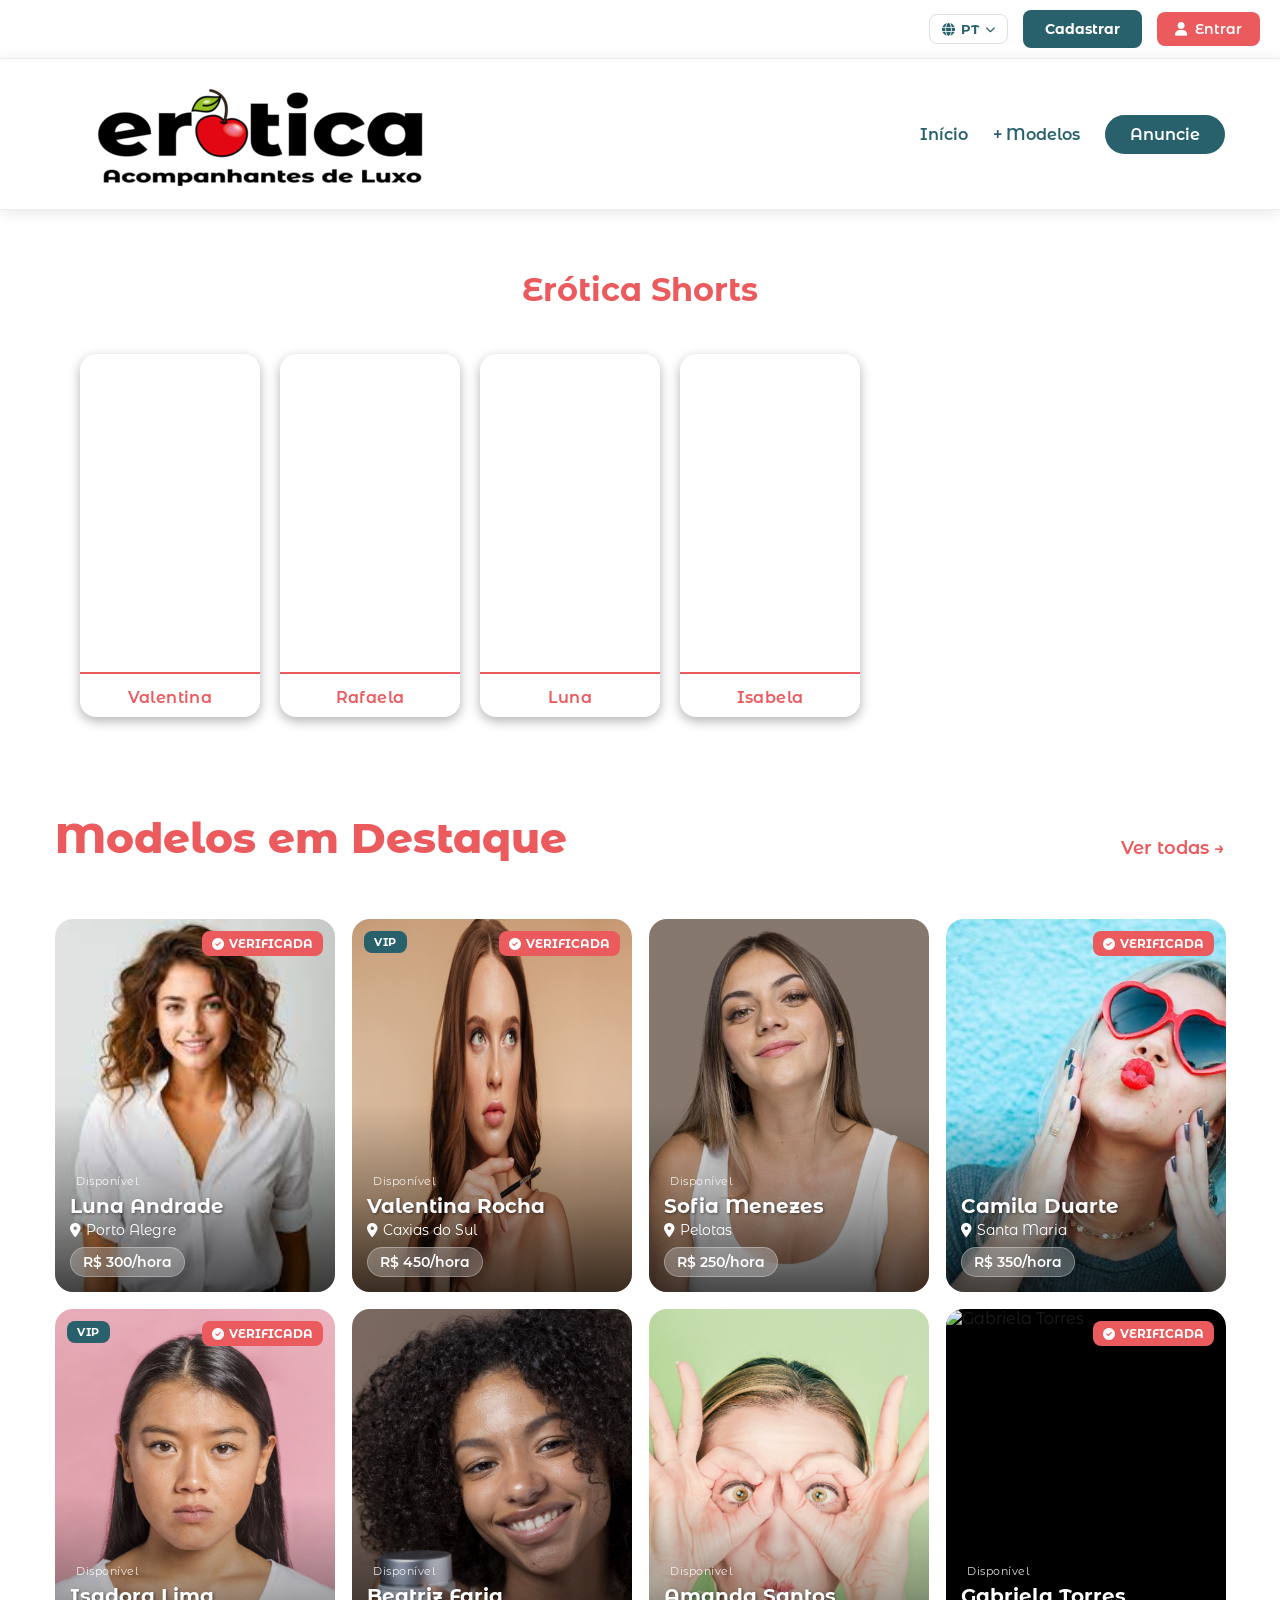
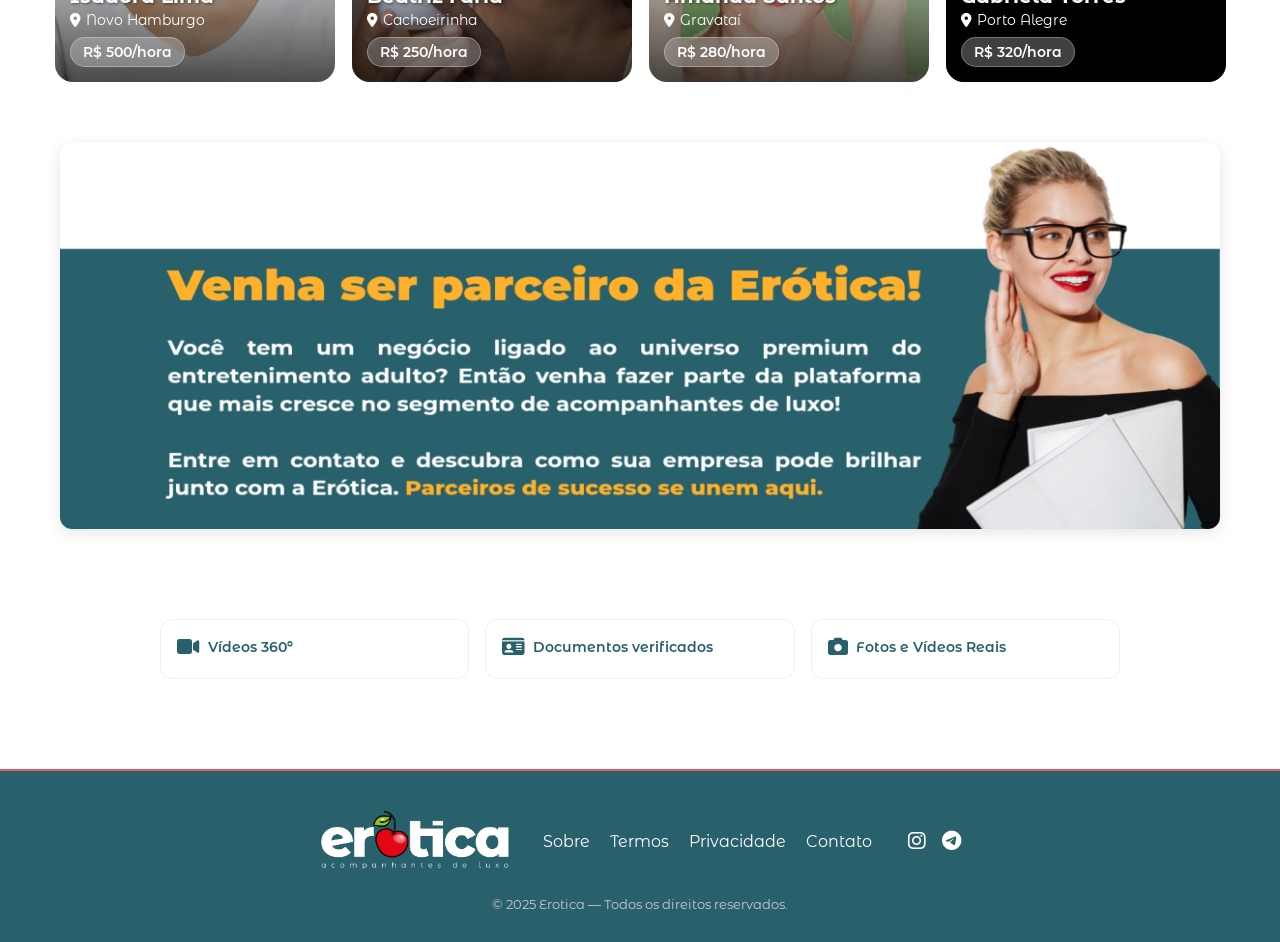
==== commit 03ffdba9: "Minhas alterações iniciais" ====
--- a/index.html
+++ b/index.html
@@ -1,10 +1,10 @@
 <!DOCTYPE html>
-<html lang="pt-BR">
+<html lang="pt-BR" id="html-root">
 <head>
   <meta charset="UTF-8">
   <meta name="viewport" content="width=device-width, initial-scale=1.0">
+  <title>Erotica — Modelos do Rio Grande do Sul</title>
   <link rel="stylesheet" href="https://cdnjs.cloudflare.com/ajax/libs/font-awesome/6.5.0/css/all.min.css">
-  <title>Erotica — Modelos do Rio Grande do Sul</title>
   <link href="https://fonts.googleapis.com/css2?family=Montserrat+Alternates:wght@400;700&display=swap" rel="stylesheet">
   <link rel="stylesheet" href="styles.css">
   <link rel="stylesheet" href="https://unpkg.com/leaflet/dist/leaflet.css" />
@@ -12,27 +12,45 @@
 
 <body>
 
+  <!-- ===== TOP BAR ===== -->
   <div class="top-bar">
     <div class="container top-bar-content">
       <div class="user-actions">
-        <button class="lang-btn">
-          <i class="fa-solid fa-globe"></i> <span>PT</span> <i class="fa-solid fa-chevron-down"></i>
-        </button>
-        <a href="cadastro.html" class="btn-register-new">Cadastrar</a>
-        <a href="login.html" class="btn-login-new">
-          <i class="fa-solid fa-user"></i> Entrar
+
+        <!-- SELETOR DE IDIOMA — substituído pelo novo dropdown -->
+        <div class="lang-selector">
+          <button class="lang-btn" aria-label="Selecionar idioma">
+            <i class="fa-solid fa-globe"></i>
+            <span class="lang-label">PT</span>
+            <i class="fa-solid fa-chevron-down"></i>
+          </button>
+          <div class="lang-dropdown">
+            <button class="lang-option active" data-lang="pt">
+              <span class="flag">🇧🇷</span> Português
+            </button>
+            <button class="lang-option" data-lang="en">
+              <span class="flag">🇺🇸</span> English
+            </button>
+          </div>
+        </div>
+
+        <a href="cadastro.html" class="btn-register-new" data-i18n="nav.register">Cadastrar</a>
+        <a href="login.html"    class="btn-login-new">
+          <i class="fa-solid fa-user"></i>
+          <span data-i18n="nav.login">Entrar</span>
         </a>
       </div>
     </div>
   </div>
 
+  <!-- ===== HEADER ===== -->
   <header class="main-header">
     <div class="container nav-content">
-      <img src="img/logoeroticamaior2.png" alt="Logo" class="site-logo">
+      <img src="img/bitmap02.png" alt="Logo" class="site-logo">
       <nav class="nav-links">
-        <a href="#" class="active">Início</a>
-        <a href="modelos.html">+ Modelos</a>
-        <a href="#" class="btn-anuncie">Anuncie</a>
+        <a href="#" class="active" data-i18n="nav.home">Início</a>
+        <a href="modelos.html"  data-i18n="nav.models">+ Modelos</a>
+        <a href="anuncie.html"  class="btn-anuncie" data-i18n="nav.advertise">Anuncie</a>
       </nav>
     </div>
   </header>
@@ -41,7 +59,7 @@
 
     <!-- ===== SHORTS ===== -->
     <section class="shorts-section">
-      <h2>Erótica Shorts</h2>
+      <h2 data-i18n="index.shorts.title">Erótica Shorts</h2>
       <div class="shorts-carousel-container">
         <div class="shorts-carousel"></div>
         <button class="carousel-btn next"><i class="fa-solid fa-chevron-right"></i></button>
@@ -49,11 +67,10 @@
     </section>
 
     <!-- ===== MODELOS EM DESTAQUE ===== -->
-    <!-- CORREÇÃO: era dois elementos com id="models-grid". Agora apenas um. -->
     <section class="featured-models-section">
       <div class="section-header-modern">
-        <h2 class="featured-title">Modelos em Destaque</h2>
-        <a href="modelos.html" class="view-all-link">Ver todas →</a>
+        <h2 class="featured-title" data-i18n="index.featured.title">Modelos em Destaque</h2>
+        <a href="modelos.html" class="view-all-link" data-i18n="index.featured.viewall">Ver todas →</a>
       </div>
       <div id="models-grid" class="models-grid"></div>
     </section>
@@ -65,30 +82,34 @@
 
     <!-- ===== ÍCONES ===== -->
     <section class="icons-section">
+
       <div class="icon-card">
         <i class="fa-solid fa-video"></i>
-        <h3>Vídeos 360º</h3>
-        <p>Visualize os perfis com vídeos imersivos de 360º que destacam cada detalhe com transparência.</p>
-      </div>
+        <h3 data-i18n="index.icons.v360.title">Vídeos 360º</h3>
+        <p data-i18n="index.icons.v360.desc">Visualize os perfis com vídeos imersivos de 360º que destacam cada detalhe com transparência.</p>
+      </div>
+
       <div class="icon-card">
         <i class="fa-solid fa-id-card"></i>
-        <h3>Documentos verificados</h3>
-        <p>Todas as modelos passam por verificação de identidade e documentação, garantindo autenticidade.</p>
-      </div>
+        <h3 data-i18n="index.icons.docs.title">Documentos verificados</h3>
+        <p data-i18n="index.icons.docs.desc">Todas as modelos passam por verificação de identidade e documentação, garantindo autenticidade.</p>
+      </div>
+
       <div class="icon-card">
         <i class="fa-solid fa-camera"></i>
-        <h3>Fotos e Vídeos Reais</h3>
-        <p>Conteúdos revisados e aprovados para oferecer segurança e confiança aos clientes de alto nível.</p>
-      </div>
+        <h3 data-i18n="index.icons.media.title">Fotos e Vídeos Reais</h3>
+        <p data-i18n="index.icons.media.desc">Conteúdos revisados e aprovados para oferecer segurança e confiança aos clientes de alto nível.</p>
+      </div>
+
     </section>
 
   </main>
 
   <!-- ===== SOBRE ===== -->
   <section class="about">
-    <h2 class="section-title">Sobre o Erótica</h2>
-    <h3 class="section-subtitle">Compromisso com qualidade</h3>
-    <p class="about-text">
+    <h2 class="section-title" data-i18n="index.about.title">Sobre o Erótica</h2>
+    <h3 class="section-subtitle" data-i18n="index.about.subtitle">Compromisso com qualidade</h3>
+    <p class="about-text" data-i18n-html="index.about.text">
       O <strong>Erótica</strong> é uma plataforma exclusiva criada para oferecer um ambiente seguro, moderno e discreto,
       onde modelos independentes podem divulgar seus perfis e serviços de forma profissional. Nosso objetivo é conectar
       clientes exigentes a modelos de alto nível, prezando sempre pela elegância, privacidade e respeito mútuo.
@@ -99,7 +120,7 @@
       O <strong>Erótica</strong> reafirma seu compromisso com a transparência, a legalidade e o alto padrão que definem nossa marca.
     </p>
     <div class="quality-seal">
-      <span>⭐ Site de alto padrão</span>
+      <span data-i18n="index.about.seal">⭐ Site de alto padrão</span>
     </div>
   </section>
 
@@ -110,17 +131,17 @@
         <img src="img/logobranco.png" alt="Erotica Logo">
       </div>
       <ul class="footer-links">
-        <li><a href="javascript:void(0)" id="btn-sobre">Sobre</a></li>
-        <li><a href="#">Termos</a></li>
-        <li><a href="#">Privacidade</a></li>
-        <li><a href="#">Contato</a></li>
+        <li><a href="javascript:void(0)" id="btn-sobre" data-i18n="footer.about">Sobre</a></li>
+        <li><a href="#" data-i18n="footer.terms">Termos</a></li>
+        <li><a href="#" data-i18n="footer.privacy">Privacidade</a></li>
+        <li><a href="#" data-i18n="footer.contact">Contato</a></li>
       </ul>
       <div class="footer-socials">
         <a href="#"><i class="fab fa-instagram"></i></a>
         <a href="#"><i class="fab fa-telegram"></i></a>
       </div>
     </div>
-    <p class="footer-copy">© 2025 Erotica — Todos os direitos reservados.</p>
+    <p class="footer-copy" data-i18n="footer.copy">© 2025 Erotica — Todos os direitos reservados.</p>
   </footer>
 
   <!-- ===== MODAL ===== -->
@@ -144,6 +165,8 @@
 
   <script src="https://unpkg.com/leaflet/dist/leaflet.js"></script>
   <script src="script.js"></script>
+  <script src="i18n.js"></script>
+
 </body>
 </html>
 
@@ -180,3 +203,4 @@
 
 
 
+
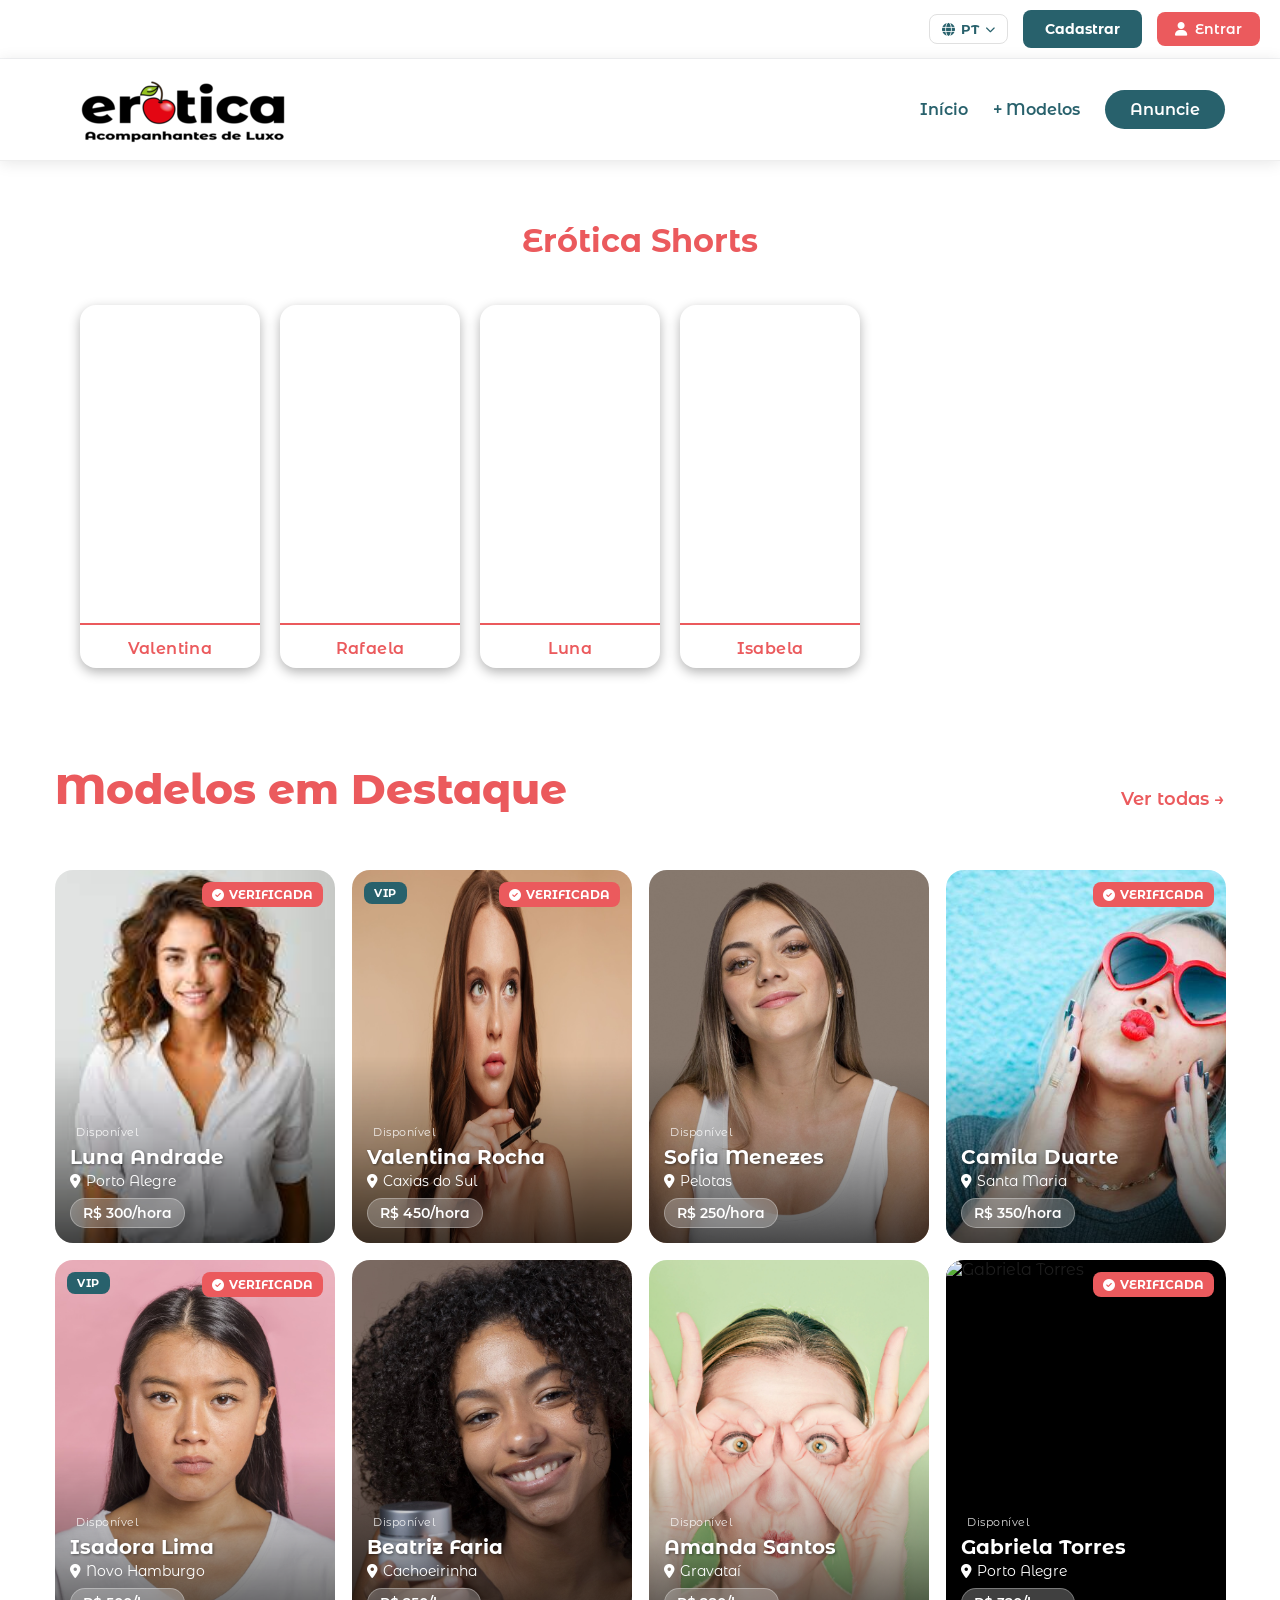
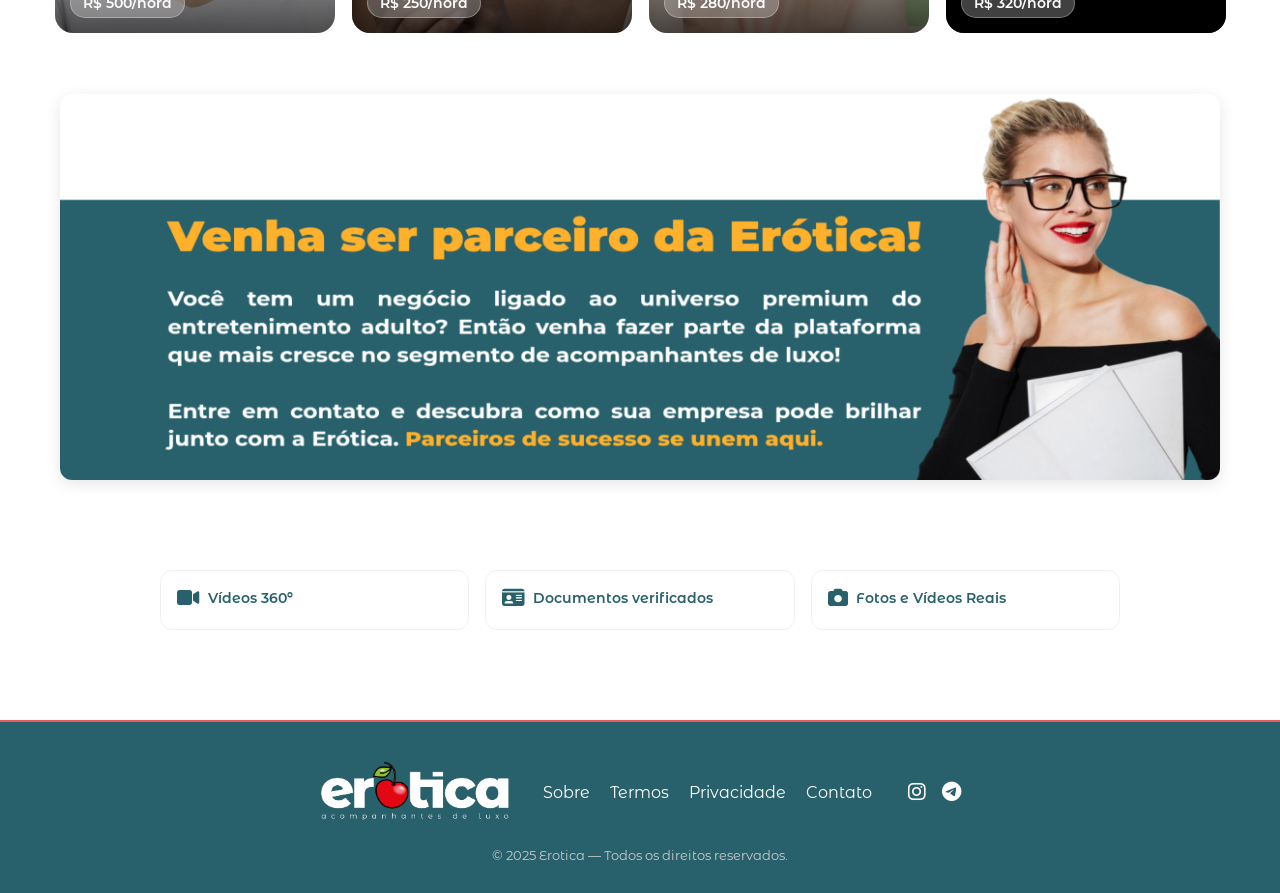
==== commit 65ed37d3: "Minhas alterações iniciais" ====
--- a/index.html
+++ b/index.html
@@ -46,7 +46,7 @@
   <!-- ===== HEADER ===== -->
   <header class="main-header">
     <div class="container nav-content">
-      <img src="img/bitmap02.png" alt="Logo" class="site-logo">
+      <img src="img/bitmap.png" alt="Logo" class="site-logo">
       <nav class="nav-links">
         <a href="#" class="active" data-i18n="nav.home">Início</a>
         <a href="modelos.html"  data-i18n="nav.models">+ Modelos</a>
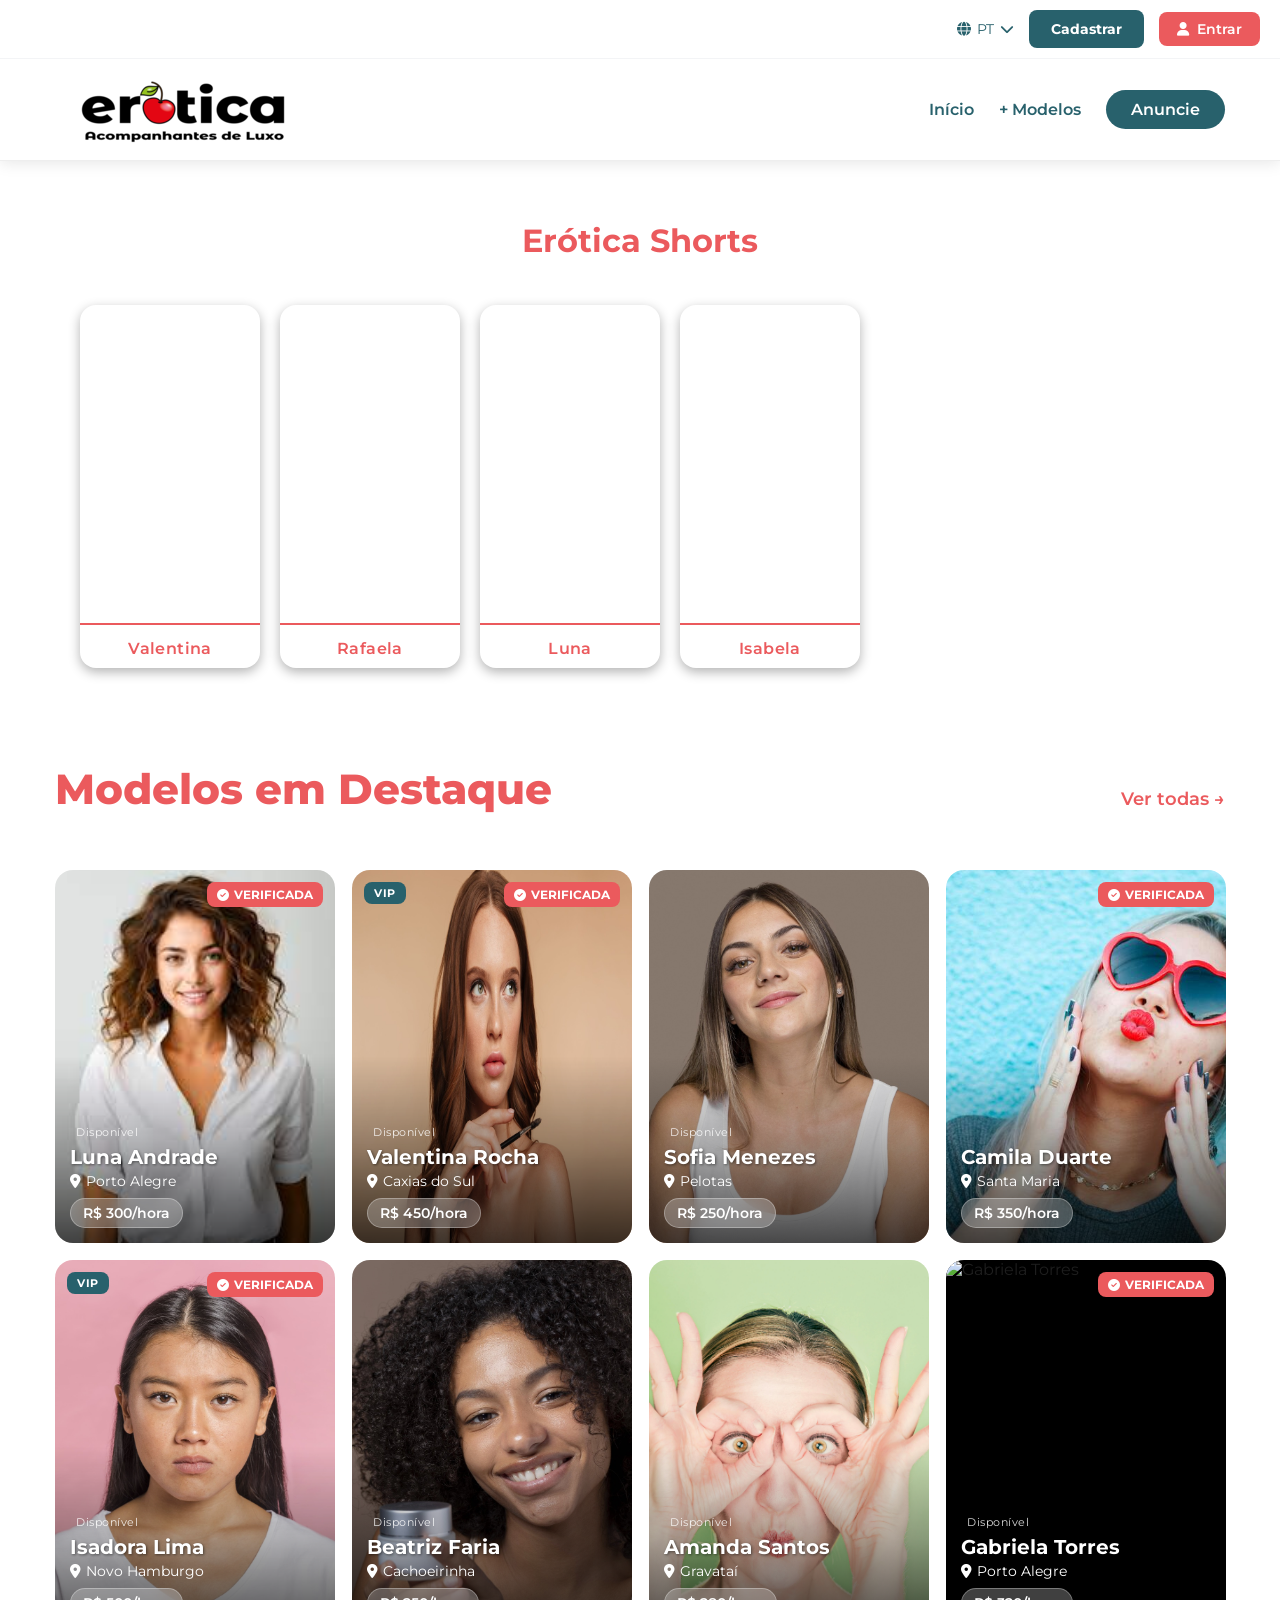
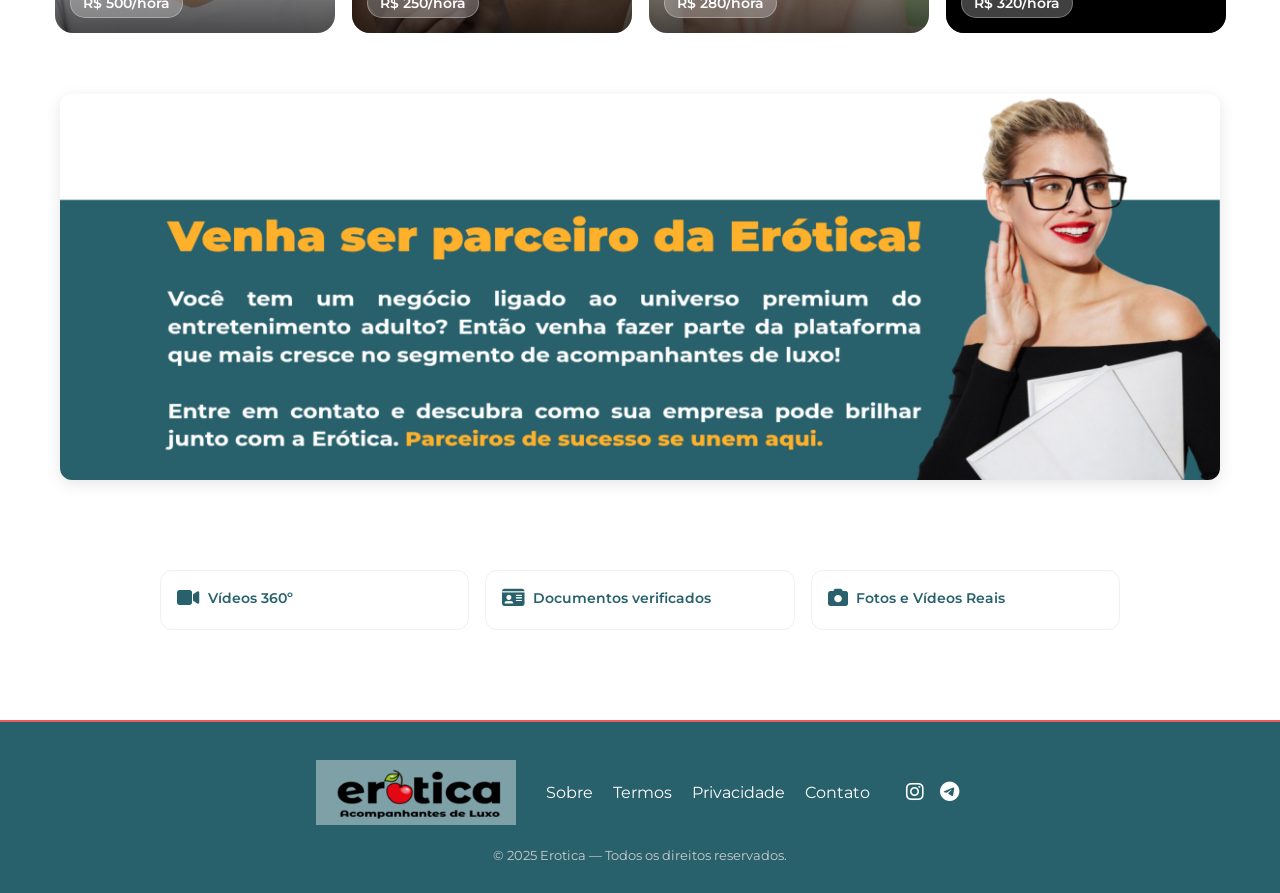
==== commit 083b2d6f: "Minhas alterações iniciais" ====
--- a/index.html
+++ b/index.html
@@ -1,56 +1,45 @@
 <!DOCTYPE html>
-<html lang="pt-BR" id="html-root">
+<html lang="pt-BR">
 <head>
   <meta charset="UTF-8">
   <meta name="viewport" content="width=device-width, initial-scale=1.0">
+  <link rel="stylesheet" href="https://cdnjs.cloudflare.com/ajax/libs/font-awesome/6.5.0/css/all.min.css">
   <title>Erotica — Modelos do Rio Grande do Sul</title>
-  <link rel="stylesheet" href="https://cdnjs.cloudflare.com/ajax/libs/font-awesome/6.5.0/css/all.min.css">
-  <link href="https://fonts.googleapis.com/css2?family=Montserrat+Alternates:wght@400;700&display=swap" rel="stylesheet">
+  <link href="https://fonts.googleapis.com/css2?family=Montserrat:wght@400;700&display=swap" rel="stylesheet">
   <link rel="stylesheet" href="styles.css">
   <link rel="stylesheet" href="https://unpkg.com/leaflet/dist/leaflet.css" />
 </head>
 
 <body>
 
-  <!-- ===== TOP BAR ===== -->
   <div class="top-bar">
     <div class="container top-bar-content">
       <div class="user-actions">
-
-        <!-- SELETOR DE IDIOMA — substituído pelo novo dropdown -->
-        <div class="lang-selector">
-          <button class="lang-btn" aria-label="Selecionar idioma">
-            <i class="fa-solid fa-globe"></i>
-            <span class="lang-label">PT</span>
-            <i class="fa-solid fa-chevron-down"></i>
+        <div class="lang-wrapper">
+          <button class="lang-btn" onclick="toggleLang(event)">
+            <i class="fa-solid fa-globe"></i> <span id="langLabel">PT</span> <i class="fa-solid fa-chevron-down"></i>
           </button>
-          <div class="lang-dropdown">
-            <button class="lang-option active" data-lang="pt">
-              <span class="flag">🇧🇷</span> Português
-            </button>
-            <button class="lang-option" data-lang="en">
-              <span class="flag">🇺🇸</span> English
-            </button>
+          <div class="lang-dropdown" id="langDropdown">
+            <button class="lang-option active" onclick="setLang('PT', event)"><span class="flag">🇧🇷</span> Português</button>
+            <button class="lang-option" onclick="setLang('EN', event)"><span class="flag">🇺🇸</span> English</button>
+            <button class="lang-option" onclick="setLang('ES', event)"><span class="flag">🇪🇸</span> Español</button>
           </div>
         </div>
-
-        <a href="cadastro.html" class="btn-register-new" data-i18n="nav.register">Cadastrar</a>
-        <a href="login.html"    class="btn-login-new">
-          <i class="fa-solid fa-user"></i>
-          <span data-i18n="nav.login">Entrar</span>
+        <a href="cadastro.html" class="btn-register-new">Cadastrar</a>
+        <a href="login.html" class="btn-login-new">
+          <i class="fa-solid fa-user"></i> Entrar
         </a>
       </div>
     </div>
   </div>
 
-  <!-- ===== HEADER ===== -->
   <header class="main-header">
     <div class="container nav-content">
       <img src="img/bitmap.png" alt="Logo" class="site-logo">
       <nav class="nav-links">
-        <a href="#" class="active" data-i18n="nav.home">Início</a>
-        <a href="modelos.html"  data-i18n="nav.models">+ Modelos</a>
-        <a href="anuncie.html"  class="btn-anuncie" data-i18n="nav.advertise">Anuncie</a>
+        <a href="#" class="active">Início</a>
+        <a href="modelos.html">+ Modelos</a>
+        <a href="anuncie.html" class="btn-anuncie">Anuncie</a>
       </nav>
     </div>
   </header>
@@ -59,7 +48,7 @@
 
     <!-- ===== SHORTS ===== -->
     <section class="shorts-section">
-      <h2 data-i18n="index.shorts.title">Erótica Shorts</h2>
+      <h2>Erótica Shorts</h2>
       <div class="shorts-carousel-container">
         <div class="shorts-carousel"></div>
         <button class="carousel-btn next"><i class="fa-solid fa-chevron-right"></i></button>
@@ -67,10 +56,11 @@
     </section>
 
     <!-- ===== MODELOS EM DESTAQUE ===== -->
+    <!-- CORREÇÃO: era dois elementos com id="models-grid". Agora apenas um. -->
     <section class="featured-models-section">
       <div class="section-header-modern">
-        <h2 class="featured-title" data-i18n="index.featured.title">Modelos em Destaque</h2>
-        <a href="modelos.html" class="view-all-link" data-i18n="index.featured.viewall">Ver todas →</a>
+        <h2 class="featured-title">Modelos em Destaque</h2>
+        <a href="modelos.html" class="view-all-link">Ver todas →</a>
       </div>
       <div id="models-grid" class="models-grid"></div>
     </section>
@@ -82,34 +72,30 @@
 
     <!-- ===== ÍCONES ===== -->
     <section class="icons-section">
-
       <div class="icon-card">
         <i class="fa-solid fa-video"></i>
-        <h3 data-i18n="index.icons.v360.title">Vídeos 360º</h3>
-        <p data-i18n="index.icons.v360.desc">Visualize os perfis com vídeos imersivos de 360º que destacam cada detalhe com transparência.</p>
+        <h3>Vídeos 360º</h3>
+        <p>Visualize os perfis com vídeos imersivos de 360º que destacam cada detalhe com transparência.</p>
       </div>
-
       <div class="icon-card">
         <i class="fa-solid fa-id-card"></i>
-        <h3 data-i18n="index.icons.docs.title">Documentos verificados</h3>
-        <p data-i18n="index.icons.docs.desc">Todas as modelos passam por verificação de identidade e documentação, garantindo autenticidade.</p>
+        <h3>Documentos verificados</h3>
+        <p>Todas as modelos passam por verificação de identidade e documentação, garantindo autenticidade.</p>
       </div>
-
       <div class="icon-card">
         <i class="fa-solid fa-camera"></i>
-        <h3 data-i18n="index.icons.media.title">Fotos e Vídeos Reais</h3>
-        <p data-i18n="index.icons.media.desc">Conteúdos revisados e aprovados para oferecer segurança e confiança aos clientes de alto nível.</p>
+        <h3>Fotos e Vídeos Reais</h3>
+        <p>Conteúdos revisados e aprovados para oferecer segurança e confiança aos clientes de alto nível.</p>
       </div>
-
     </section>
 
   </main>
 
   <!-- ===== SOBRE ===== -->
   <section class="about">
-    <h2 class="section-title" data-i18n="index.about.title">Sobre o Erótica</h2>
-    <h3 class="section-subtitle" data-i18n="index.about.subtitle">Compromisso com qualidade</h3>
-    <p class="about-text" data-i18n-html="index.about.text">
+    <h2 class="section-title" id="sobre">Sobre o Erótica</h2>
+    <h3 class="section-subtitle">Compromisso com qualidade</h3>
+    <p class="about-text">
       O <strong>Erótica</strong> é uma plataforma exclusiva criada para oferecer um ambiente seguro, moderno e discreto,
       onde modelos independentes podem divulgar seus perfis e serviços de forma profissional. Nosso objetivo é conectar
       clientes exigentes a modelos de alto nível, prezando sempre pela elegância, privacidade e respeito mútuo.
@@ -120,7 +106,7 @@
       O <strong>Erótica</strong> reafirma seu compromisso com a transparência, a legalidade e o alto padrão que definem nossa marca.
     </p>
     <div class="quality-seal">
-      <span data-i18n="index.about.seal">⭐ Site de alto padrão</span>
+      <span>⭐ Site de alto padrão</span>
     </div>
   </section>
 
@@ -128,20 +114,20 @@
   <footer class="site-footer">
     <div class="footer-container">
       <div class="footer-logo">
-        <img src="img/logobranco.png" alt="Erotica Logo">
+        <img src="img/bitmap.png" alt="Erotica Logo">
       </div>
       <ul class="footer-links">
-        <li><a href="javascript:void(0)" id="btn-sobre" data-i18n="footer.about">Sobre</a></li>
-        <li><a href="#" data-i18n="footer.terms">Termos</a></li>
-        <li><a href="#" data-i18n="footer.privacy">Privacidade</a></li>
-        <li><a href="#" data-i18n="footer.contact">Contato</a></li>
+        <li><a href="javascript:void(0)" id="btn-sobre">Sobre</a></li>
+        <li><a href="#">Termos</a></li>
+        <li><a href="#">Privacidade</a></li>
+        <li><a href="#">Contato</a></li>
       </ul>
       <div class="footer-socials">
         <a href="#"><i class="fab fa-instagram"></i></a>
         <a href="#"><i class="fab fa-telegram"></i></a>
       </div>
     </div>
-    <p class="footer-copy" data-i18n="footer.copy">© 2025 Erotica — Todos os direitos reservados.</p>
+    <p class="footer-copy">© 2025 Erotica — Todos os direitos reservados.</p>
   </footer>
 
   <!-- ===== MODAL ===== -->
@@ -165,8 +151,6 @@
 
   <script src="https://unpkg.com/leaflet/dist/leaflet.js"></script>
   <script src="script.js"></script>
-  <script src="i18n.js"></script>
-
 </body>
 </html>
 
@@ -204,3 +188,5 @@
 
 
 
+
+
--- a/styles.css
+++ b/styles.css
@@ -10,7 +10,7 @@
   --muted: #666;
   --card-bg: #fff0f0;
   --border: #f3d2d2;
-  --font-padrao: "Montserrat Alternates", sans-serif;
+  --font-padrao: "Montserrat", sans-serif;
 }
 
 /* ================= Reset & Tipografia ================= */
@@ -29,7 +29,7 @@
 }
 
 body {
-  font-family: 'Montserrat Alternates', sans-serif;
+  font-family: 'Montserrat', sans-serif;
   background: var(--bg);
   color: var(--text-dark);
 }
@@ -58,7 +58,50 @@
   background: #fff;
   border-bottom: 1px solid #f3f4f6;
   padding: 10px 0;
-}
+  position: relative;
+  z-index: 999999;
+}
+
+/* Wrapper do botão de idioma para posicionar o dropdown */
+.lang-wrapper {
+  position: relative;
+}
+
+.lang-dropdown {
+  display: none;
+  position: absolute;
+  top: calc(100% + 8px);
+  left: 0;
+  background: #fff;
+  border: 1px solid #e8e8e8;
+  border-radius: 10px;
+  box-shadow: 0 8px 24px rgba(0,0,0,0.12);
+  min-width: 130px;
+  z-index: 9999999;
+  overflow: hidden;
+}
+
+.lang-dropdown.open { display: block; }
+
+.lang-option {
+  display: flex;
+  align-items: center;
+  gap: 10px;
+  padding: 10px 16px;
+  font-size: 13px;
+  font-family: var(--font-padrao);
+  color: #333;
+  cursor: pointer;
+  transition: background 0.2s;
+  border: none;
+  background: none;
+  width: 100%;
+  text-align: left;
+}
+
+.lang-option:hover { background: #f5f5f5; }
+.lang-option.active { color: var(--primary-red); font-weight: 700; }
+.lang-option .flag  { font-size: 16px; }
 
 .top-bar .container {
   max-width: 1280px;
@@ -230,7 +273,7 @@
   color: #eb5a5d !important;
   font-size: 42px !important;
   font-weight: 800 !important;
-  font-family: 'Montserrat Alternates', sans-serif;
+  font-family: 'Montserrat', sans-serif;
   margin: 0;
   line-height: 1;
 }
@@ -1463,6 +1506,9 @@
    RESPONSIVIDADE — MOBILE (≤ 768px)
    ================================================ */
 @media (max-width: 768px) {
+  /* Ver todas — oculto no mobile */
+  .view-all-link { display: none !important; }
+
   /* Header */
   .logo-header .site-logo {
     height: 40px !important;
@@ -1667,5 +1713,36 @@
   to   { opacity: 1; transform: translateY(0); }
 }
 
-
-
+/* ===== VIDEO PLAY OVERLAY (galeria do perfil) ===== */
+.video-item {
+  position: relative;
+  cursor: zoom-in;
+}
+
+.video-play-overlay {
+  position: absolute;
+  inset: 0;
+  display: flex;
+  align-items: center;
+  justify-content: center;
+  background: rgba(0,0,0,0.35);
+  border-radius: inherit;
+  pointer-events: none;
+  transition: background 0.2s;
+}
+
+.video-item:hover .video-play-overlay { background: rgba(0,0,0,0.5); }
+
+.video-play-overlay i {
+  font-size: 1.8rem;
+  color: rgba(255,255,255,0.9);
+  filter: drop-shadow(0 2px 6px rgba(0,0,0,0.5));
+}
+
+/* Oculta scrollbar no lightbox */
+#lbScroll::-webkit-scrollbar { display: none; }
+
+
+
+
+
